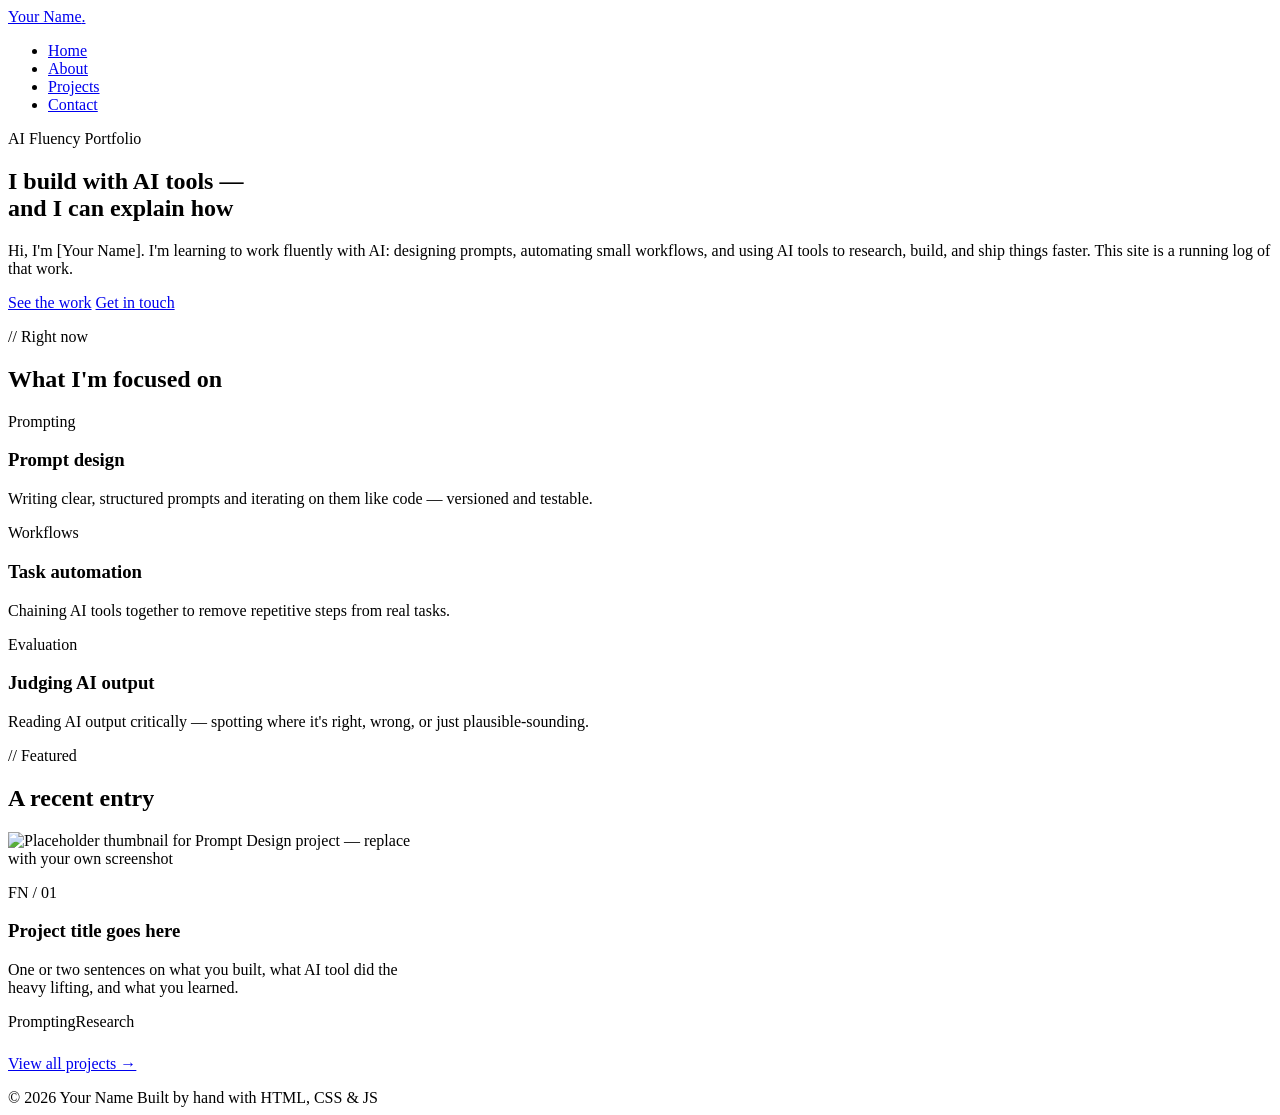
==== index.html @ 9c4d51bd "Add files via upload" ====
<!DOCTYPE html>
<html lang="en">
<head>
  <meta charset="UTF-8">
  <meta name="viewport" content="width=device-width, initial-scale=1.0">
  <title>Your Name — AI Fluency Portfolio</title>
  <meta name="description" content="Portfolio of AI fluency work: prompt design, workflow automation, and applied AI projects.">
  <link rel="preconnect" href="https://fonts.googleapis.com">
  <link href="https://fonts.googleapis.com/css2?family=Fraunces:wght@500;600&family=Inter:wght@400;500;600&family=IBM+Plex+Mono:wght@400;500&display=swap" rel="stylesheet">
  <link rel="stylesheet" href="css/style.css">
</head>
<body>

  <header class="site-header">
    <nav class="site-nav">
      <a class="site-nav__brand" href="index.html">Your Name<span>.</span></a>
      <ul class="site-nav__links">
        <li><a href="index.html" aria-current="page">Home</a></li>
        <li><a href="about.html">About</a></li>
        <li><a href="projects.html">Projects</a></li>
        <li><a href="contact.html">Contact</a></li>
      </ul>
    </nav>
  </header>

  <main>
    <section class="hero wrap">
      <p class="hero__eyebrow">AI Fluency Portfolio</p>
      <h1>I build with AI tools —<br>and I can explain how<span class="cursor">&nbsp;</span></h1>
      <p class="hero__lede">
        Hi, I'm [Your Name]. I'm learning to work fluently with AI: designing prompts,
        automating small workflows, and using AI tools to research, build, and ship things faster.
        This site is a running log of that work.
      </p>
      <div class="hero__actions">
        <a class="btn btn--primary" href="projects.html">See the work</a>
        <a class="btn btn--ghost" href="contact.html">Get in touch</a>
      </div>
    </section>

    <section class="section section--bordered wrap">
      <p class="section__label">// Right now</p>
      <h2>What I'm focused on</h2>
      <div class="skills-grid">
        <div class="skill-card">
          <p class="skill-card__label">Prompting</p>
          <h3>Prompt design</h3>
          <p>Writing clear, structured prompts and iterating on them like code — versioned and testable.</p>
        </div>
        <div class="skill-card">
          <p class="skill-card__label">Workflows</p>
          <h3>Task automation</h3>
          <p>Chaining AI tools together to remove repetitive steps from real tasks.</p>
        </div>
        <div class="skill-card">
          <p class="skill-card__label">Evaluation</p>
          <h3>Judging AI output</h3>
          <p>Reading AI output critically — spotting where it's right, wrong, or just plausible-sounding.</p>
        </div>
      </div>
    </section>

    <section class="section wrap">
      <p class="section__label">// Featured</p>
      <h2>A recent entry</h2>
      <div class="entry" style="max-width:420px;">
        <div class="entry__thumb">
          <img src="images/project1.svg" alt="Placeholder thumbnail for Prompt Design project — replace with your own screenshot">
        </div>
        <div class="entry__body">
          <p class="entry__index">FN / 01</p>
          <h3>Project title goes here</h3>
          <p>One or two sentences on what you built, what AI tool did the heavy lifting, and what you learned.</p>
          <div class="entry__tags"><span class="tag">Prompting</span><span class="tag">Research</span></div>
        </div>
      </div>
      <p style="margin-top:24px;"><a href="projects.html">View all projects →</a></p>
    </section>
  </main>

  <footer class="site-footer">
    <div class="wrap">
      <span>© 2026 Your Name</span>
      <span>Built by hand with HTML, CSS &amp; JS</span>
    </div>
  </footer>

</body>
</html>
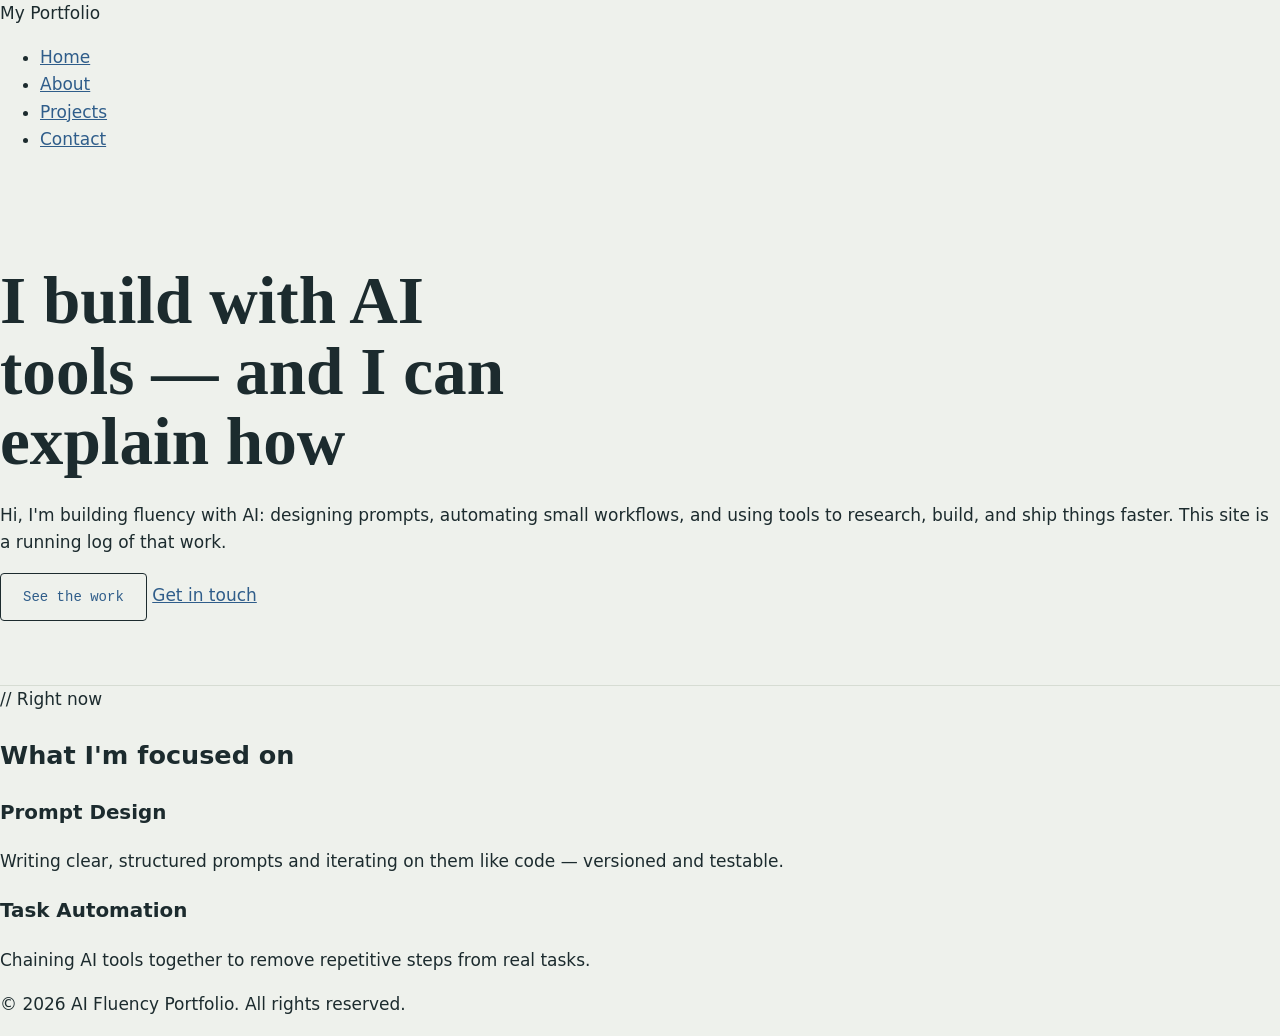
==== commit da64ffa1: "Refactor index.html structure and content" ====
--- a/index.html
+++ b/index.html
@@ -1,89 +1,53 @@
 <!DOCTYPE html>
 <html lang="en">
 <head>
-  <meta charset="UTF-8">
-  <meta name="viewport" content="width=device-width, initial-scale=1.0">
-  <title>Your Name — AI Fluency Portfolio</title>
-  <meta name="description" content="Portfolio of AI fluency work: prompt design, workflow automation, and applied AI projects.">
-  <link rel="preconnect" href="https://fonts.googleapis.com">
-  <link href="https://fonts.googleapis.com/css2?family=Fraunces:wght@500;600&family=Inter:wght@400;500;600&family=IBM+Plex+Mono:wght@400;500&display=swap" rel="stylesheet">
-  <link rel="stylesheet" href="css/style.css">
+    <meta charset="UTF-8">
+    <meta name="viewport" content="width=device-width, initial-scale=1.0">
+    <title>AI Fluency Portfolio</title>
+    <link rel="stylesheet" href="css/style.css">
 </head>
 <body>
+    <header>
+        <nav class="navbar">
+            <div class="logo">My Portfolio</div>
+            <ul class="nav-links">
+                <li><a href="index.html" class="active">Home</a></li>
+                <li><a href="about.html">About</a></li>
+                <li><a href="projects.html">Projects</a></li>
+                <li><a href="contact.html">Contact</a></li>
+            </ul>
+        </nav>
+    </header>
 
-  <header class="site-header">
-    <nav class="site-nav">
-      <a class="site-nav__brand" href="index.html">Your Name<span>.</span></a>
-      <ul class="site-nav__links">
-        <li><a href="index.html" aria-current="page">Home</a></li>
-        <li><a href="about.html">About</a></li>
-        <li><a href="projects.html">Projects</a></li>
-        <li><a href="contact.html">Contact</a></li>
-      </ul>
-    </nav>
-  </header>
+    <main class="container">
+        <section class="hero">
+            <h1>I build with AI tools — and I can explain how</h1>
+            <p class="hero-text">Hi, I'm building fluency with AI: designing prompts, automating small workflows, and using tools to research, build, and ship things faster. This site is a running log of that work.</p>
+            <div class="hero-links">
+                <a href="projects.html" class="btn">See the work</a>
+                <a href="contact.html" class="btn-secondary">Get in touch</a>
+            </div>
+        </section>
 
-  <main>
-    <section class="hero wrap">
-      <p class="hero__eyebrow">AI Fluency Portfolio</p>
-      <h1>I build with AI tools —<br>and I can explain how<span class="cursor">&nbsp;</span></h1>
-      <p class="hero__lede">
-        Hi, I'm [Your Name]. I'm learning to work fluently with AI: designing prompts,
-        automating small workflows, and using AI tools to research, build, and ship things faster.
-        This site is a running log of that work.
-      </p>
-      <div class="hero__actions">
-        <a class="btn btn--primary" href="projects.html">See the work</a>
-        <a class="btn btn--ghost" href="contact.html">Get in touch</a>
-      </div>
-    </section>
+        <section class="content-section">
+            <span class="sub-heading">// Right now</span>
+            <h2>What I'm focused on</h2>
+            
+            <div class="focus-grid">
+                <div class="focus-card">
+                    <h3>Prompt Design</h3>
+                    <p>Writing clear, structured prompts and iterating on them like code — versioned and testable.</p>
+                </div>
+                <div class="focus-card">
+                    <h3>Task Automation</h3>
+                    <p>Chaining AI tools together to remove repetitive steps from real tasks.</p>
+                </div>
+            </div>
+        </section>
+    </main>
 
-    <section class="section section--bordered wrap">
-      <p class="section__label">// Right now</p>
-      <h2>What I'm focused on</h2>
-      <div class="skills-grid">
-        <div class="skill-card">
-          <p class="skill-card__label">Prompting</p>
-          <h3>Prompt design</h3>
-          <p>Writing clear, structured prompts and iterating on them like code — versioned and testable.</p>
-        </div>
-        <div class="skill-card">
-          <p class="skill-card__label">Workflows</p>
-          <h3>Task automation</h3>
-          <p>Chaining AI tools together to remove repetitive steps from real tasks.</p>
-        </div>
-        <div class="skill-card">
-          <p class="skill-card__label">Evaluation</p>
-          <h3>Judging AI output</h3>
-          <p>Reading AI output critically — spotting where it's right, wrong, or just plausible-sounding.</p>
-        </div>
-      </div>
-    </section>
-
-    <section class="section wrap">
-      <p class="section__label">// Featured</p>
-      <h2>A recent entry</h2>
-      <div class="entry" style="max-width:420px;">
-        <div class="entry__thumb">
-          <img src="images/project1.svg" alt="Placeholder thumbnail for Prompt Design project — replace with your own screenshot">
-        </div>
-        <div class="entry__body">
-          <p class="entry__index">FN / 01</p>
-          <h3>Project title goes here</h3>
-          <p>One or two sentences on what you built, what AI tool did the heavy lifting, and what you learned.</p>
-          <div class="entry__tags"><span class="tag">Prompting</span><span class="tag">Research</span></div>
-        </div>
-      </div>
-      <p style="margin-top:24px;"><a href="projects.html">View all projects →</a></p>
-    </section>
-  </main>
-
-  <footer class="site-footer">
-    <div class="wrap">
-      <span>© 2026 Your Name</span>
-      <span>Built by hand with HTML, CSS &amp; JS</span>
-    </div>
-  </footer>
-
+    <footer>
+        <p>&copy; 2026 AI Fluency Portfolio. All rights reserved.</p>
+    </footer>
 </body>
 </html>
--- a/css/style.css
+++ b/css/style.css
@@ -0,0 +1,551 @@
+/* =========================================================
+   DESIGN TOKENS
+   Change these values and the whole site updates.
+   This is the only place colors/fonts are defined.
+   ========================================================= */
+:root {
+  /* Colors */
+  --bg: #eef1ec;          /* page background: pale sage-white */
+  --surface: #ffffff;     /* cards, panels */
+  --ink: #1c2b2e;         /* main text, near-black teal */
+  --muted: #5b6660;       /* secondary text */
+  --accent: #2f5d8a;      /* steel blue: links, primary actions */
+  --accent-warm: #c98a2c; /* amber: highlights, tags, hover */
+  --border: #d6dcd3;      /* hairlines, dividers */
+
+  /* Type */
+  --font-display: "Fraunces", Georgia, serif;
+  --font-body: "Inter", system-ui, sans-serif;
+  --font-mono: "IBM Plex Mono", "Courier New", monospace;
+
+  /* Layout */
+  --max-width: 1080px;
+  --radius: 4px;
+}
+
+/* =========================================================
+   RESET & BASE
+   ========================================================= */
+* {
+  box-sizing: border-box;
+}
+
+html {
+  scroll-behavior: smooth;
+}
+
+body {
+  margin: 0;
+  background: var(--bg);
+  color: var(--ink);
+  font-family: var(--font-body);
+  line-height: 1.6;
+  font-size: 17px;
+}
+
+img {
+  max-width: 100%;
+  display: block;
+}
+
+a {
+  color: var(--accent);
+}
+
+.wrap {
+  max-width: var(--max-width);
+  margin: 0 auto;
+  padding: 0 24px;
+}
+
+/* =========================================================
+   NAVIGATION
+   The "FN / 01" style label is the site's signature motif:
+   each page is treated like a numbered entry in a field log.
+   ========================================================= */
+.site-header {
+  border-bottom: 1px solid var(--border);
+  background: var(--surface);
+}
+
+.site-nav {
+  display: flex;
+  align-items: center;
+  justify-content: space-between;
+  padding: 20px 24px;
+  max-width: var(--max-width);
+  margin: 0 auto;
+}
+
+.site-nav__brand {
+  font-family: var(--font-mono);
+  font-size: 14px;
+  letter-spacing: 0.05em;
+  text-decoration: none;
+  color: var(--ink);
+  text-transform: uppercase;
+}
+
+.site-nav__brand span {
+  color: var(--accent-warm);
+}
+
+.site-nav__links {
+  display: flex;
+  gap: 28px;
+  list-style: none;
+  margin: 0;
+  padding: 0;
+  font-family: var(--font-mono);
+  font-size: 14px;
+}
+
+.site-nav__links a {
+  text-decoration: none;
+  color: var(--muted);
+  padding-bottom: 4px;
+  border-bottom: 2px solid transparent;
+}
+
+.site-nav__links a:hover,
+.site-nav__links a[aria-current="page"] {
+  color: var(--ink);
+  border-bottom-color: var(--accent-warm);
+}
+
+/* Mobile nav toggle (kept simple: no JS menu, just wraps) */
+@media (max-width: 640px) {
+  .site-nav {
+    flex-direction: column;
+    align-items: flex-start;
+    gap: 12px;
+  }
+  .site-nav__links {
+    gap: 18px;
+    flex-wrap: wrap;
+  }
+}
+
+/* =========================================================
+   HERO (Home page)
+   ========================================================= */
+.hero {
+  padding: 96px 0 64px;
+  border-bottom: 1px solid var(--border);
+}
+
+.hero__eyebrow {
+  font-family: var(--font-mono);
+  font-size: 13px;
+  color: var(--accent-warm);
+  text-transform: uppercase;
+  letter-spacing: 0.08em;
+  margin-bottom: 16px;
+}
+
+.hero__eyebrow::before {
+  content: "// ";
+  color: var(--muted);
+}
+
+.hero h1 {
+  font-family: var(--font-display);
+  font-size: clamp(2.4rem, 6vw, 4.2rem);
+  font-weight: 600;
+  line-height: 1.05;
+  margin: 0 0 24px;
+  max-width: 16ch;
+}
+
+.hero__lede {
+  font-size: 1.15rem;
+  color: var(--muted);
+  max-width: 56ch;
+  margin: 0 0 32px;
+}
+
+.hero__actions {
+  display: flex;
+  gap: 16px;
+  flex-wrap: wrap;
+}
+
+/* Blinking cursor after the hero heading — a quiet nod to the
+   subject (prompting/typing) without leaning on chatbot cliches */
+.cursor {
+  display: inline-block;
+  width: 0.5ch;
+  background: var(--accent-warm);
+  animation: blink 1.1s steps(1) infinite;
+}
+
+@keyframes blink {
+  50% { opacity: 0; }
+}
+
+@media (prefers-reduced-motion: reduce) {
+  .cursor { animation: none; }
+  html { scroll-behavior: auto; }
+}
+
+/* =========================================================
+   BUTTONS
+   ========================================================= */
+.btn {
+  display: inline-block;
+  font-family: var(--font-mono);
+  font-size: 14px;
+  text-decoration: none;
+  padding: 12px 22px;
+  border-radius: var(--radius);
+  border: 1px solid var(--ink);
+  transition: transform 0.12s ease, background 0.12s ease;
+}
+
+.btn--primary {
+  background: var(--ink);
+  color: var(--surface);
+}
+
+.btn--primary:hover {
+  background: var(--accent);
+  border-color: var(--accent);
+  transform: translateY(-1px);
+}
+
+.btn--ghost {
+  background: transparent;
+  color: var(--ink);
+}
+
+.btn--ghost:hover {
+  border-color: var(--accent-warm);
+  color: var(--accent-warm);
+  transform: translateY(-1px);
+}
+
+/* =========================================================
+   SECTIONS (generic content blocks used across pages)
+   ========================================================= */
+.section {
+  padding: 64px 0;
+}
+
+.section--bordered {
+  border-bottom: 1px solid var(--border);
+}
+
+.section__label {
+  font-family: var(--font-mono);
+  font-size: 13px;
+  color: var(--accent-warm);
+  text-transform: uppercase;
+  letter-spacing: 0.08em;
+  margin-bottom: 12px;
+}
+
+.section h2 {
+  font-family: var(--font-display);
+  font-size: 2rem;
+  margin: 0 0 24px;
+}
+
+/* =========================================================
+   SKILLS LIST (About page)
+   ========================================================= */
+.skills-grid {
+  display: grid;
+  grid-template-columns: repeat(auto-fit, minmax(200px, 1fr));
+  gap: 20px;
+  margin-top: 24px;
+}
+
+.skill-card {
+  background: var(--surface);
+  border: 1px solid var(--border);
+  border-radius: var(--radius);
+  padding: 20px;
+}
+
+.skill-card__label {
+  font-family: var(--font-mono);
+  font-size: 12px;
+  color: var(--muted);
+  text-transform: uppercase;
+  margin-bottom: 8px;
+}
+
+.skill-card h3 {
+  margin: 0 0 8px;
+  font-family: var(--font-display);
+  font-size: 1.2rem;
+}
+
+.skill-card p {
+  margin: 0;
+  color: var(--muted);
+  font-size: 0.95rem;
+}
+
+/* Timeline (About page) */
+.timeline {
+  list-style: none;
+  margin: 32px 0 0;
+  padding: 0;
+  border-left: 2px solid var(--border);
+}
+
+.timeline li {
+  position: relative;
+  padding: 0 0 32px 28px;
+}
+
+.timeline li::before {
+  content: "";
+  position: absolute;
+  left: -7px;
+  top: 4px;
+  width: 12px;
+  height: 12px;
+  border-radius: 50%;
+  background: var(--accent-warm);
+  border: 2px solid var(--bg);
+}
+
+.timeline__date {
+  font-family: var(--font-mono);
+  font-size: 12px;
+  color: var(--muted);
+  display: block;
+  margin-bottom: 4px;
+}
+
+.timeline h3 {
+  margin: 0 0 6px;
+  font-family: var(--font-display);
+  font-size: 1.1rem;
+}
+
+.timeline p {
+  margin: 0;
+  color: var(--muted);
+}
+
+/* =========================================================
+   PROJECT GALLERY (Projects page)
+   ========================================================= */
+.gallery {
+  display: grid;
+  grid-template-columns: repeat(auto-fit, minmax(280px, 1fr));
+  gap: 28px;
+  margin-top: 32px;
+}
+
+.entry {
+  background: var(--surface);
+  border: 1px solid var(--border);
+  border-radius: var(--radius);
+  overflow: hidden;
+  display: flex;
+  flex-direction: column;
+}
+
+.entry__thumb {
+  aspect-ratio: 4 / 3;
+  width: 100%;
+  overflow: hidden;
+  cursor: pointer;
+  background: var(--bg);
+  border-bottom: 1px solid var(--border);
+}
+
+.entry__thumb img {
+  width: 100%;
+  height: 100%;
+  object-fit: cover;
+  transition: transform 0.25s ease;
+}
+
+.entry__thumb:hover img {
+  transform: scale(1.04);
+}
+
+.entry__body {
+  padding: 20px;
+}
+
+.entry__index {
+  font-family: var(--font-mono);
+  font-size: 12px;
+  color: var(--accent-warm);
+  margin-bottom: 8px;
+}
+
+.entry h3 {
+  font-family: var(--font-display);
+  margin: 0 0 8px;
+  font-size: 1.25rem;
+}
+
+.entry p {
+  margin: 0 0 12px;
+  color: var(--muted);
+  font-size: 0.95rem;
+}
+
+.entry__tags {
+  display: flex;
+  gap: 8px;
+  flex-wrap: wrap;
+}
+
+.tag {
+  font-family: var(--font-mono);
+  font-size: 11px;
+  color: var(--muted);
+  border: 1px solid var(--border);
+  border-radius: 999px;
+  padding: 3px 10px;
+  text-transform: uppercase;
+}
+
+/* =========================================================
+   LIGHTBOX (used by js/gallery.js)
+   ========================================================= */
+.lightbox {
+  position: fixed;
+  inset: 0;
+  background: rgba(28, 43, 46, 0.92);
+  display: none;
+  align-items: center;
+  justify-content: center;
+  padding: 40px;
+  z-index: 100;
+}
+
+.lightbox.is-open {
+  display: flex;
+}
+
+.lightbox img {
+  max-width: 100%;
+  max-height: 80vh;
+  border-radius: var(--radius);
+}
+
+.lightbox__caption {
+  position: absolute;
+  bottom: 32px;
+  left: 0;
+  right: 0;
+  text-align: center;
+  color: var(--surface);
+  font-family: var(--font-mono);
+  font-size: 13px;
+}
+
+.lightbox__close {
+  position: absolute;
+  top: 24px;
+  right: 32px;
+  background: none;
+  border: none;
+  color: var(--surface);
+  font-size: 28px;
+  cursor: pointer;
+  line-height: 1;
+}
+
+.lightbox__close:focus-visible,
+a:focus-visible,
+button:focus-visible {
+  outline: 3px solid var(--accent-warm);
+  outline-offset: 2px;
+}
+
+/* =========================================================
+   CONTACT FORM
+   ========================================================= */
+.contact-form {
+  max-width: 560px;
+  margin-top: 24px;
+  display: flex;
+  flex-direction: column;
+  gap: 20px;
+}
+
+.field {
+  display: flex;
+  flex-direction: column;
+  gap: 6px;
+}
+
+.field label {
+  font-family: var(--font-mono);
+  font-size: 13px;
+  color: var(--muted);
+  text-transform: uppercase;
+  letter-spacing: 0.04em;
+}
+
+.field input,
+.field textarea {
+  font-family: var(--font-body);
+  font-size: 16px;
+  padding: 12px 14px;
+  border: 1px solid var(--border);
+  border-radius: var(--radius);
+  background: var(--surface);
+  color: var(--ink);
+}
+
+.field input:focus,
+.field textarea:focus {
+  outline: none;
+  border-color: var(--accent);
+}
+
+.contact-form__note {
+  font-size: 0.85rem;
+  color: var(--muted);
+}
+
+.form-status {
+  font-family: var(--font-mono);
+  font-size: 14px;
+  padding: 12px 14px;
+  border-radius: var(--radius);
+  display: none;
+}
+
+.form-status.is-visible {
+  display: block;
+}
+
+.form-status--success {
+  background: #e5efe4;
+  color: #2f5a2c;
+}
+
+.form-status--error {
+  background: #f4e3df;
+  color: #8a3a26;
+}
+
+/* =========================================================
+   FOOTER
+   ========================================================= */
+.site-footer {
+  border-top: 1px solid var(--border);
+  padding: 32px 0;
+  font-family: var(--font-mono);
+  font-size: 13px;
+  color: var(--muted);
+}
+
+.site-footer .wrap {
+  display: flex;
+  justify-content: space-between;
+  flex-wrap: wrap;
+  gap: 12px;
+}
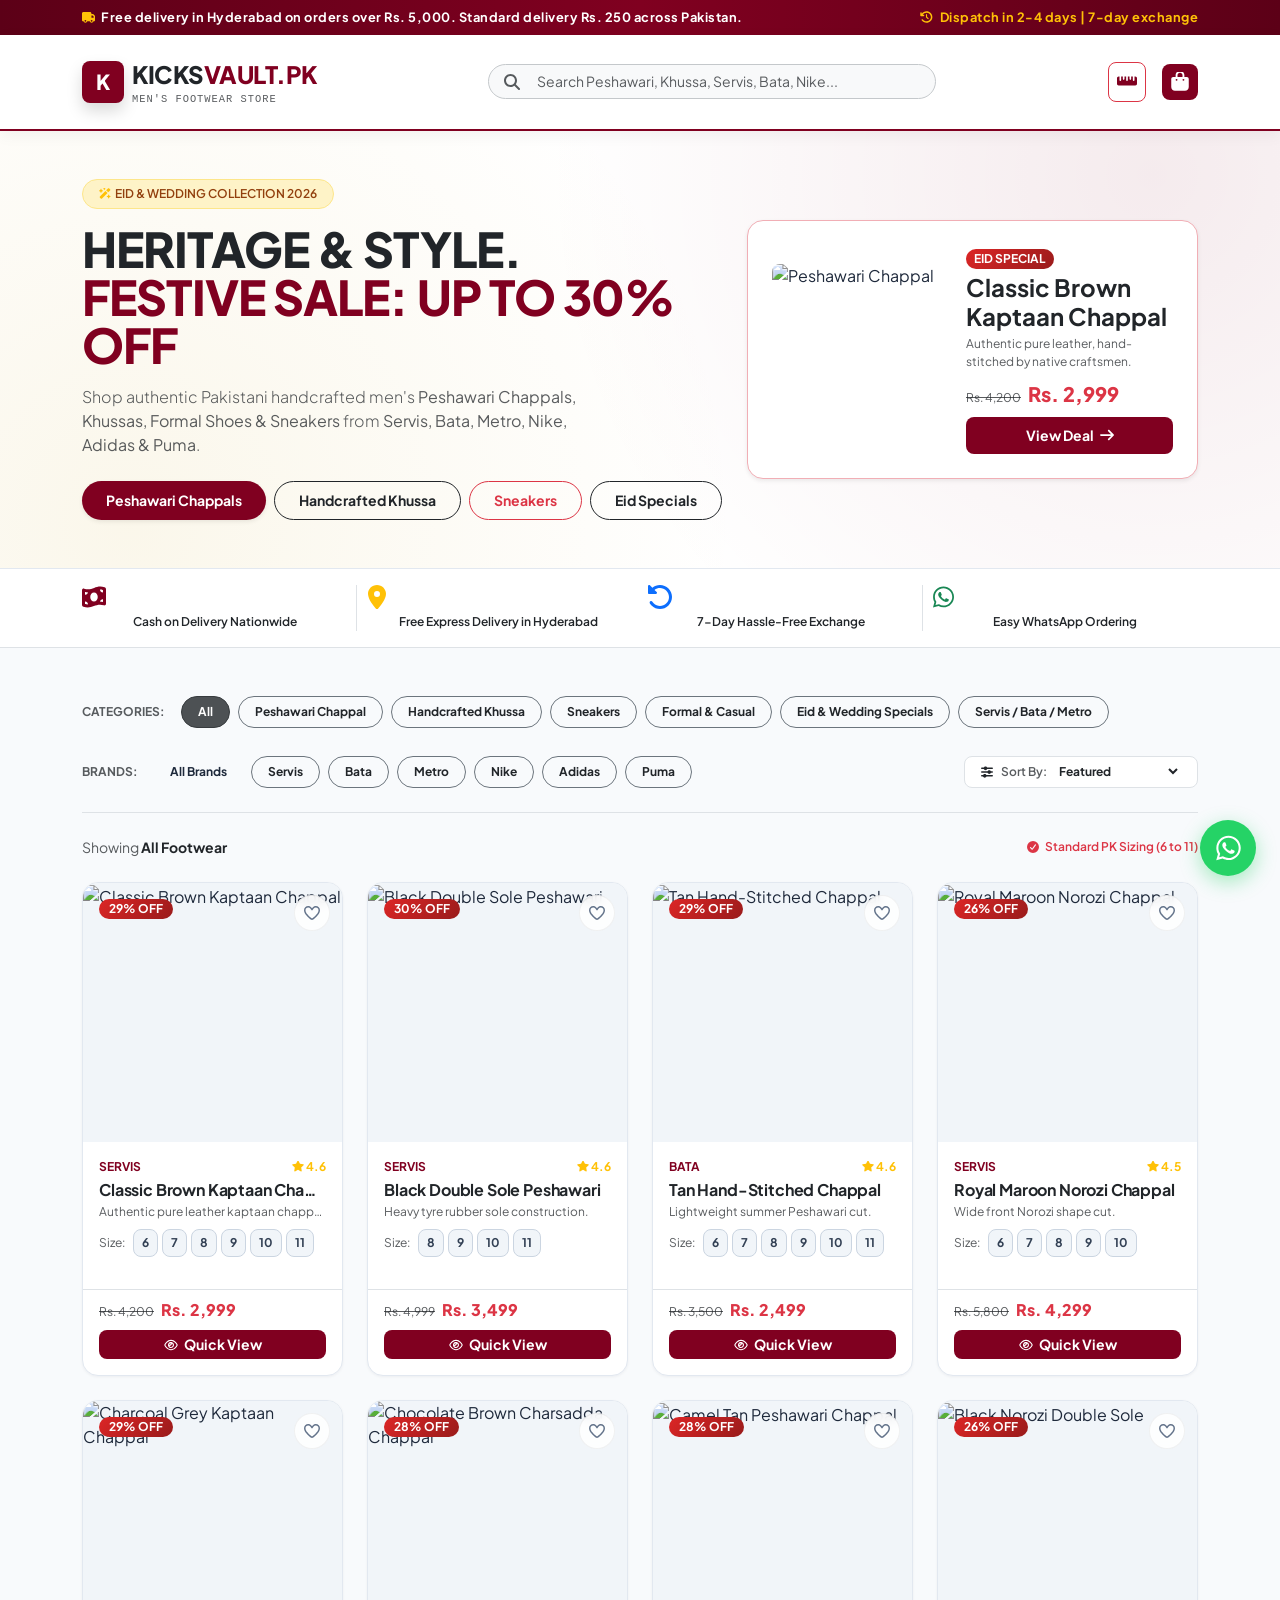
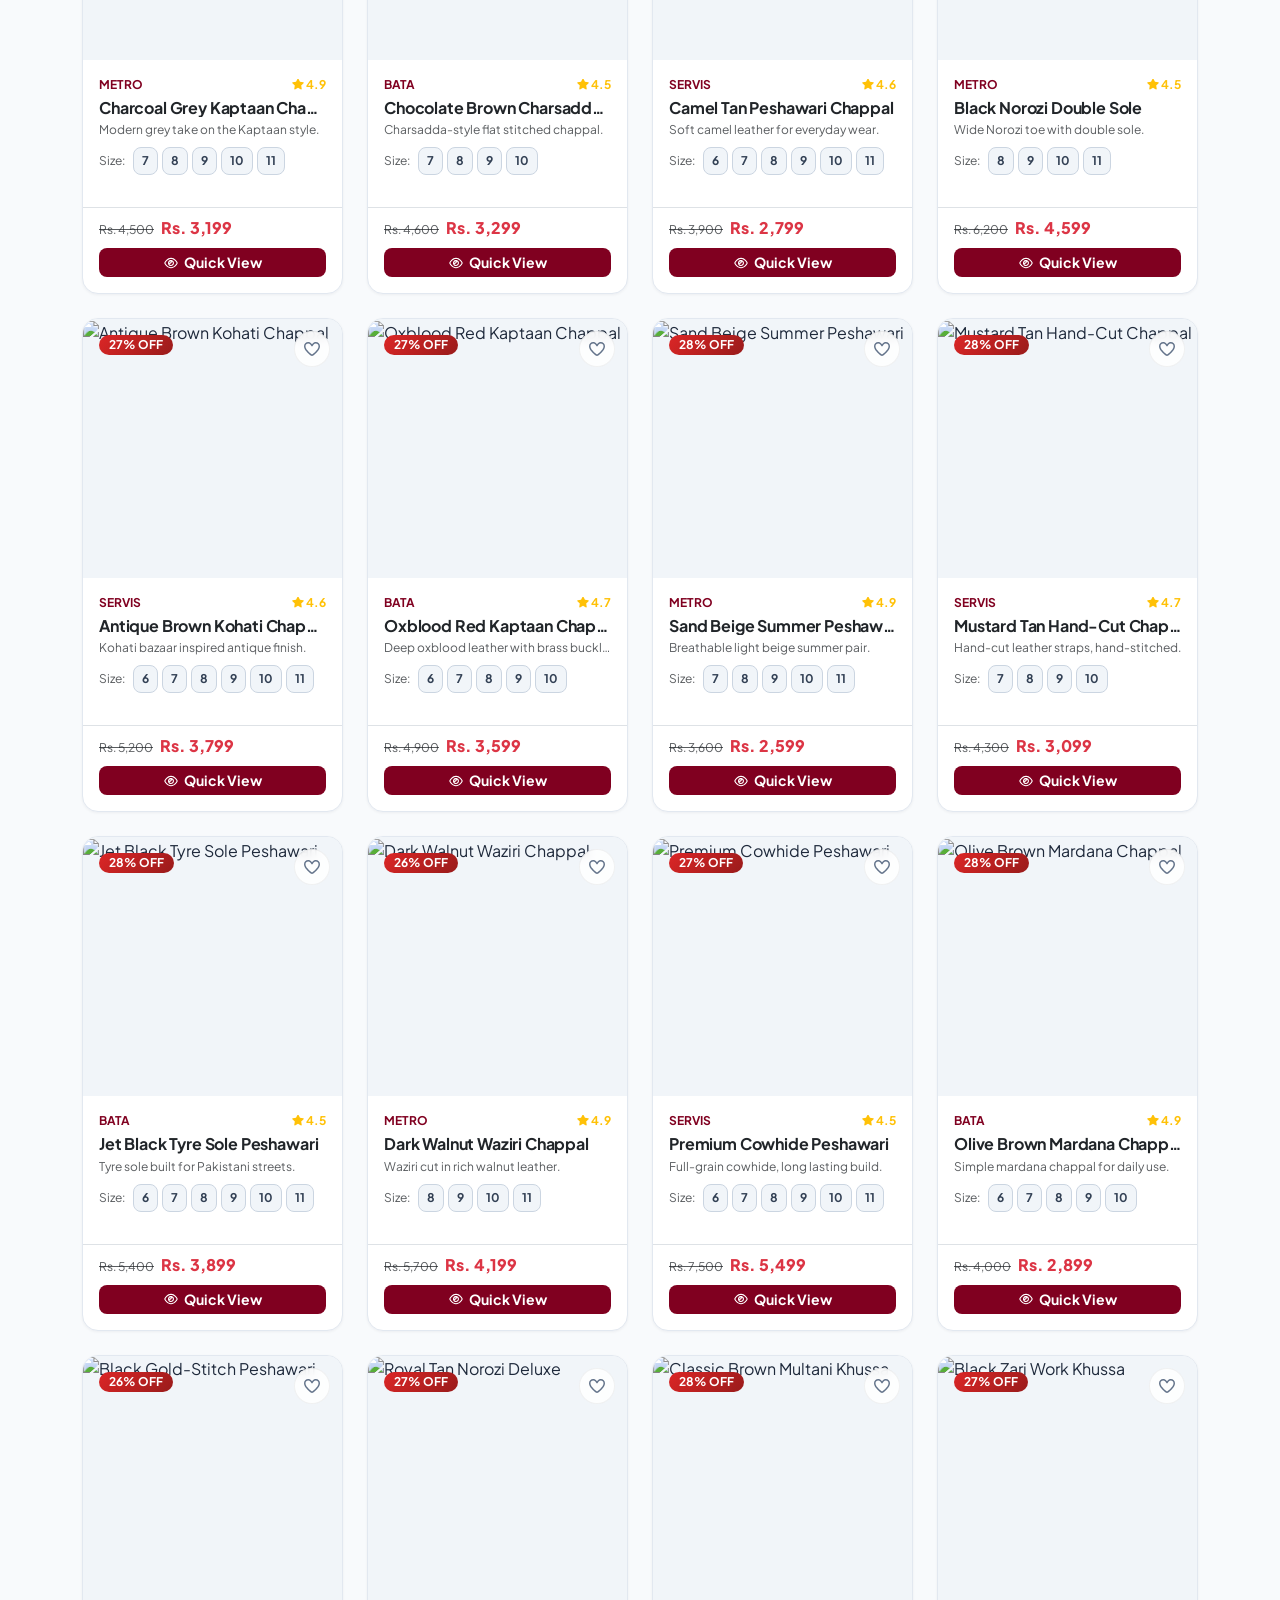
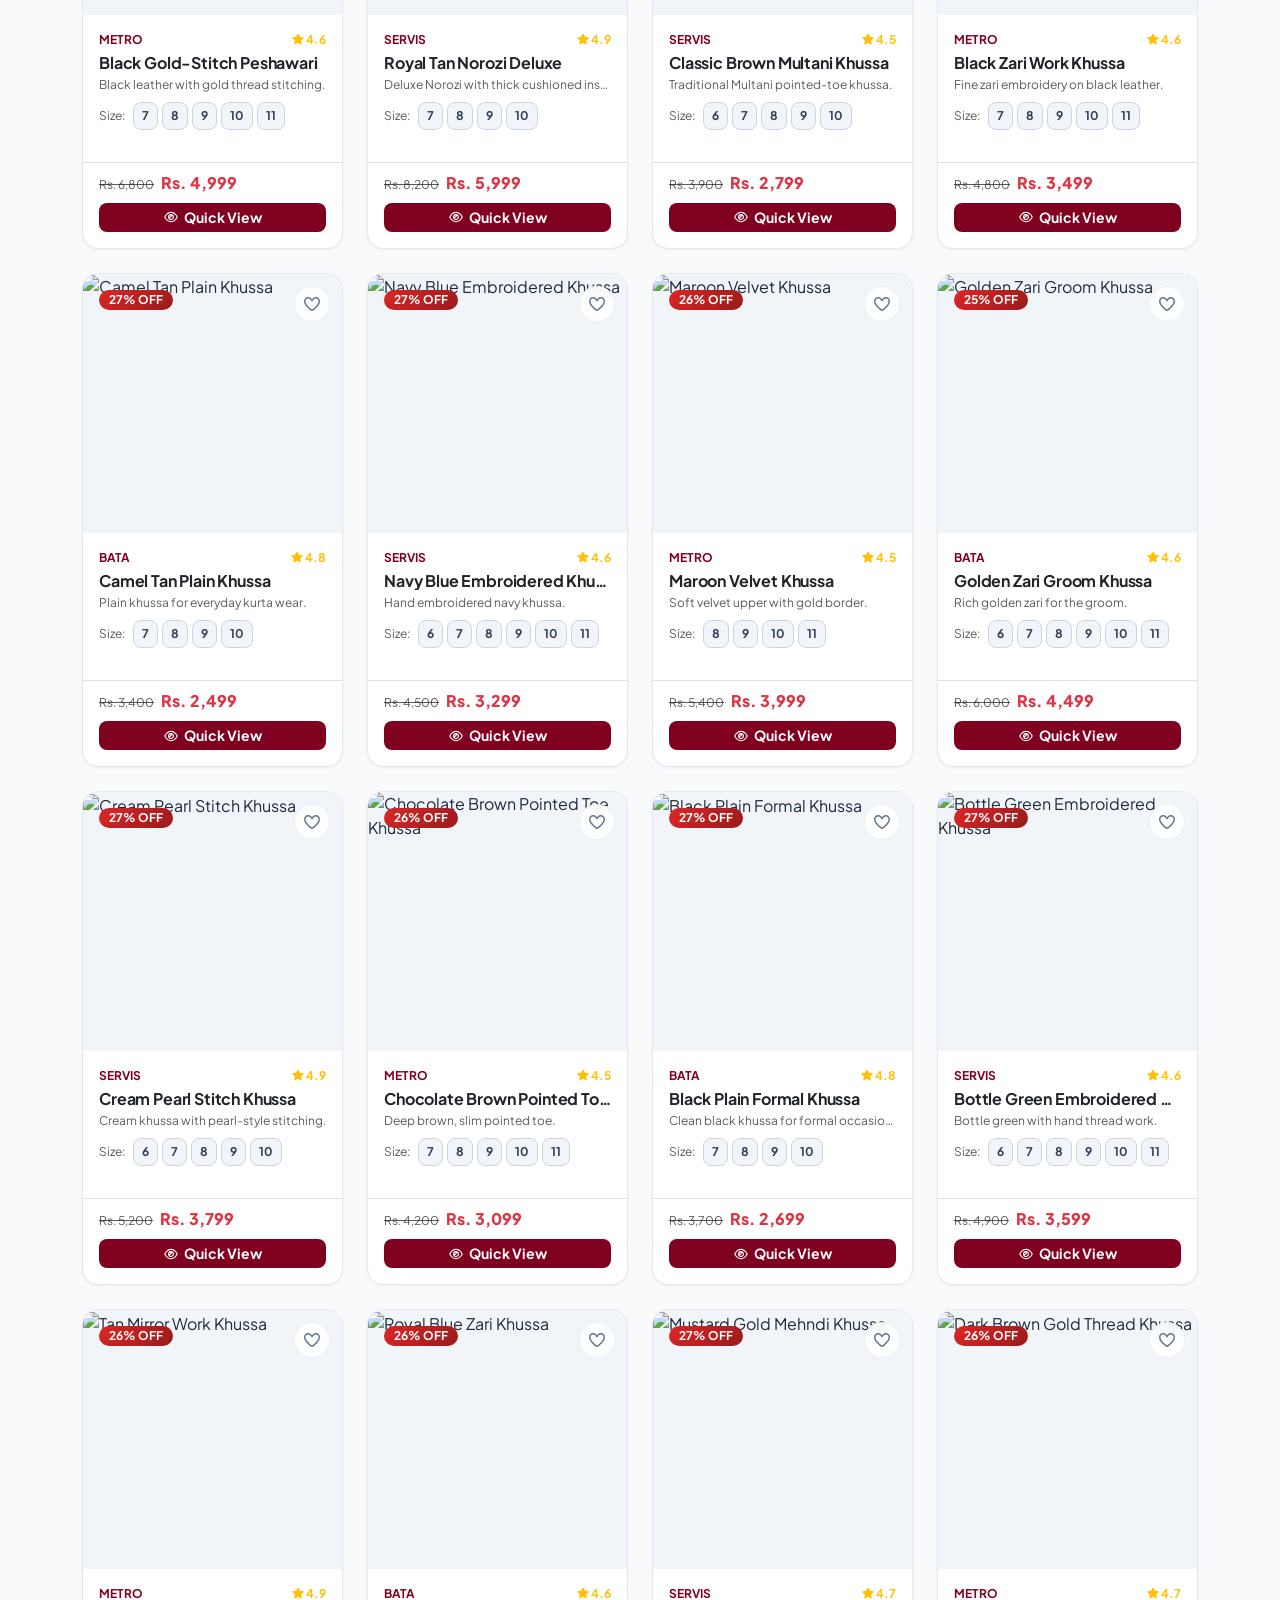
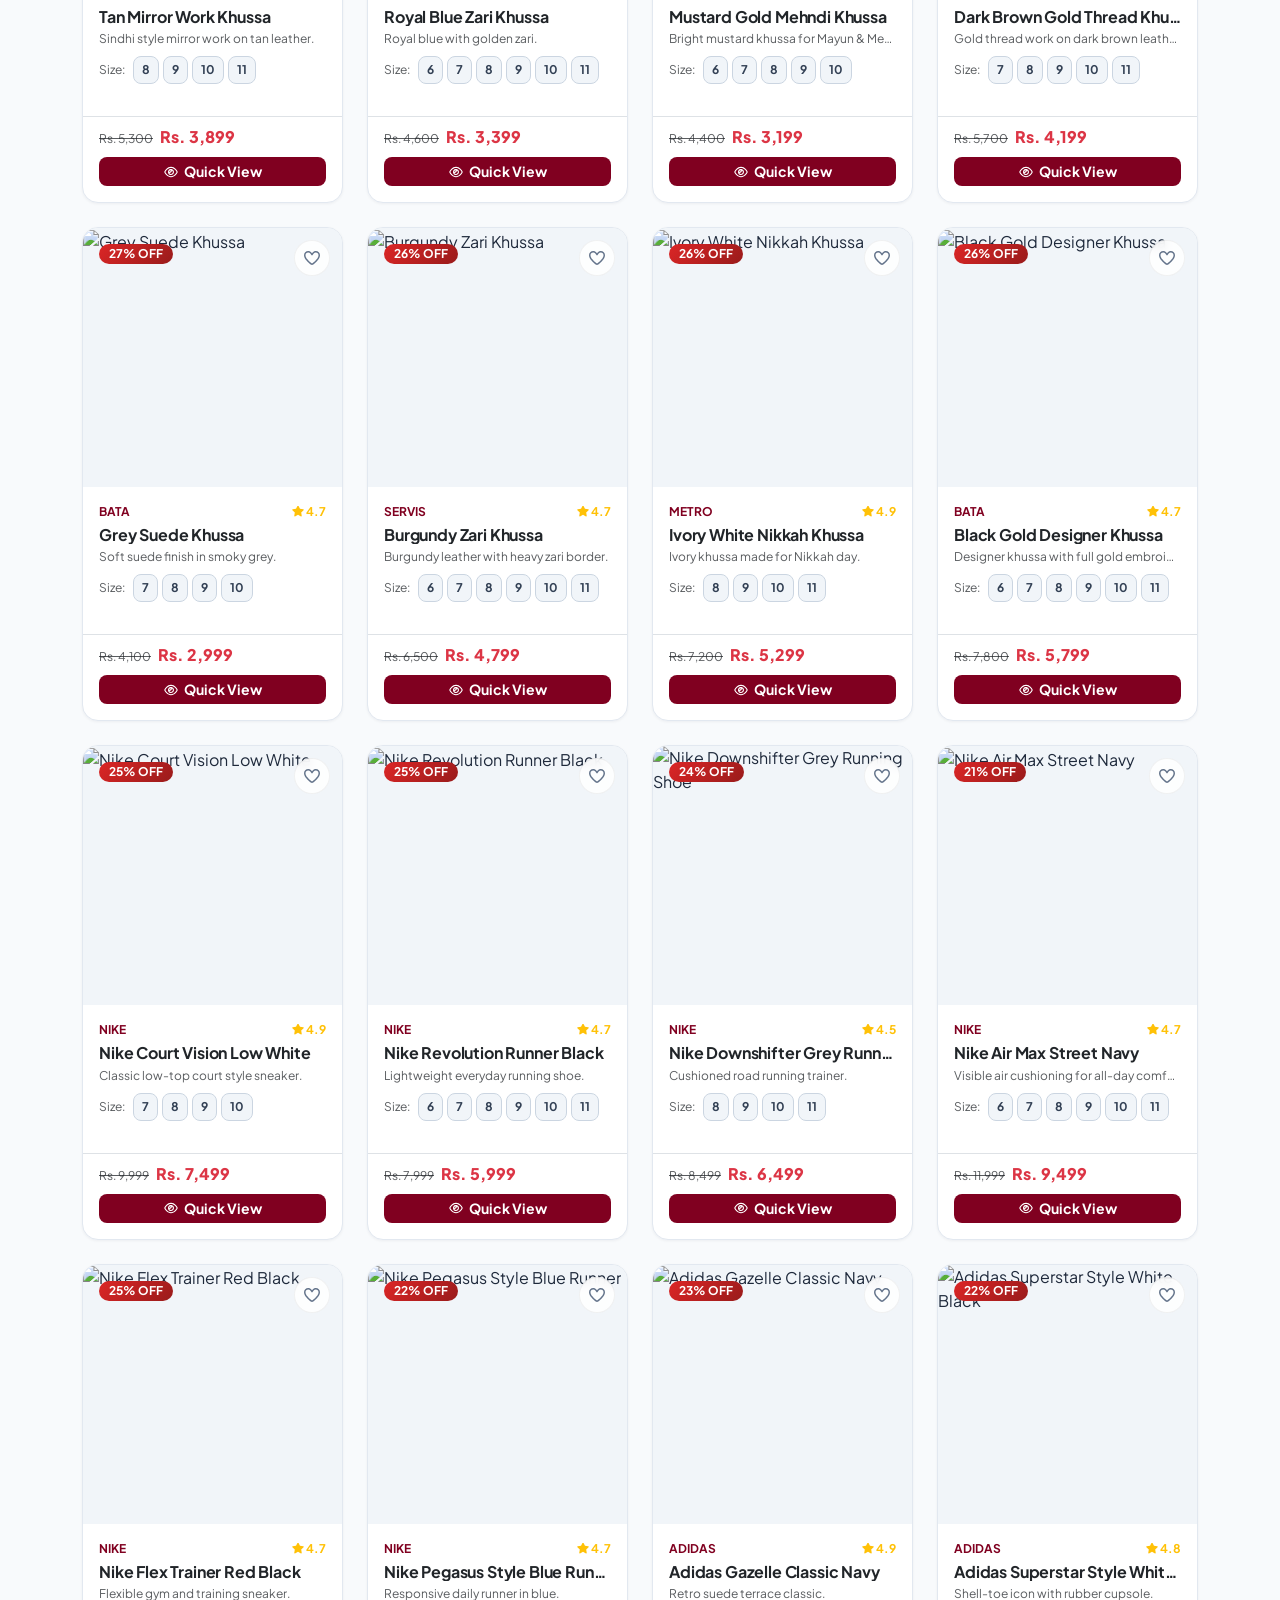
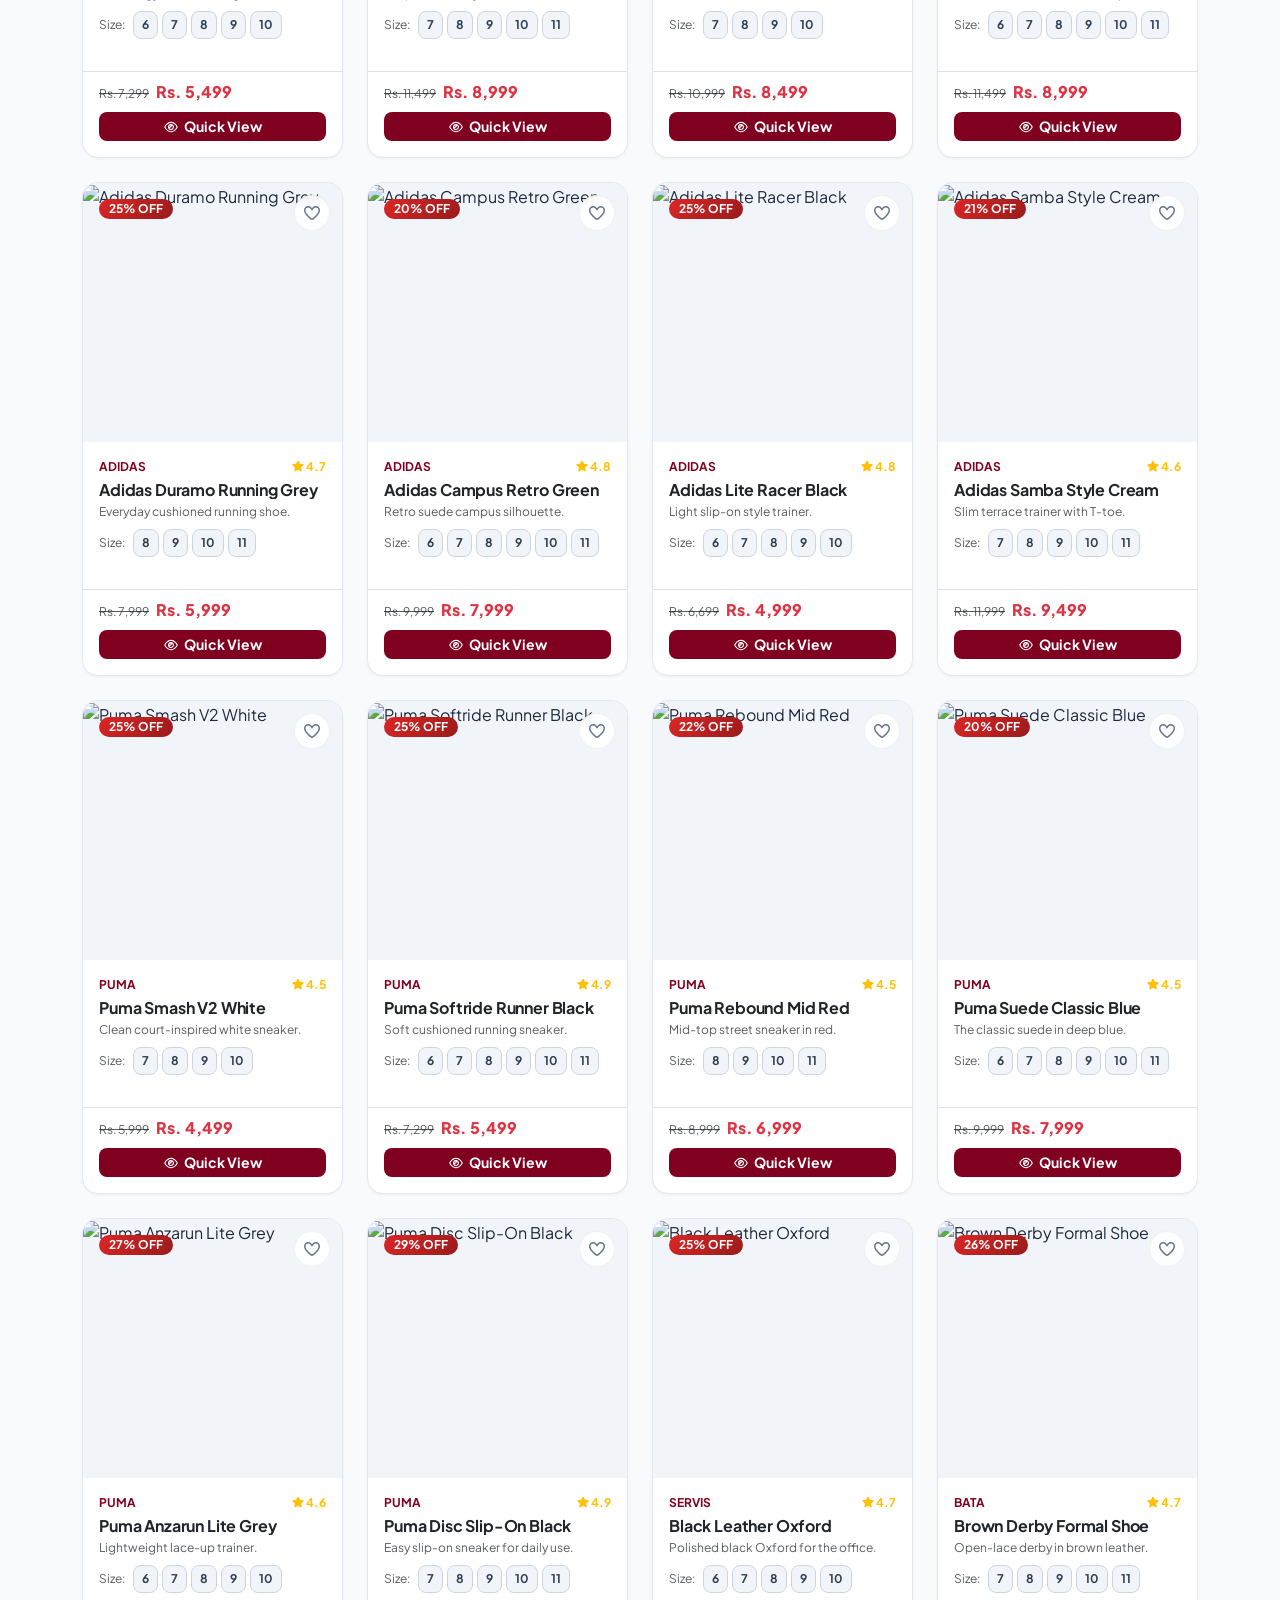
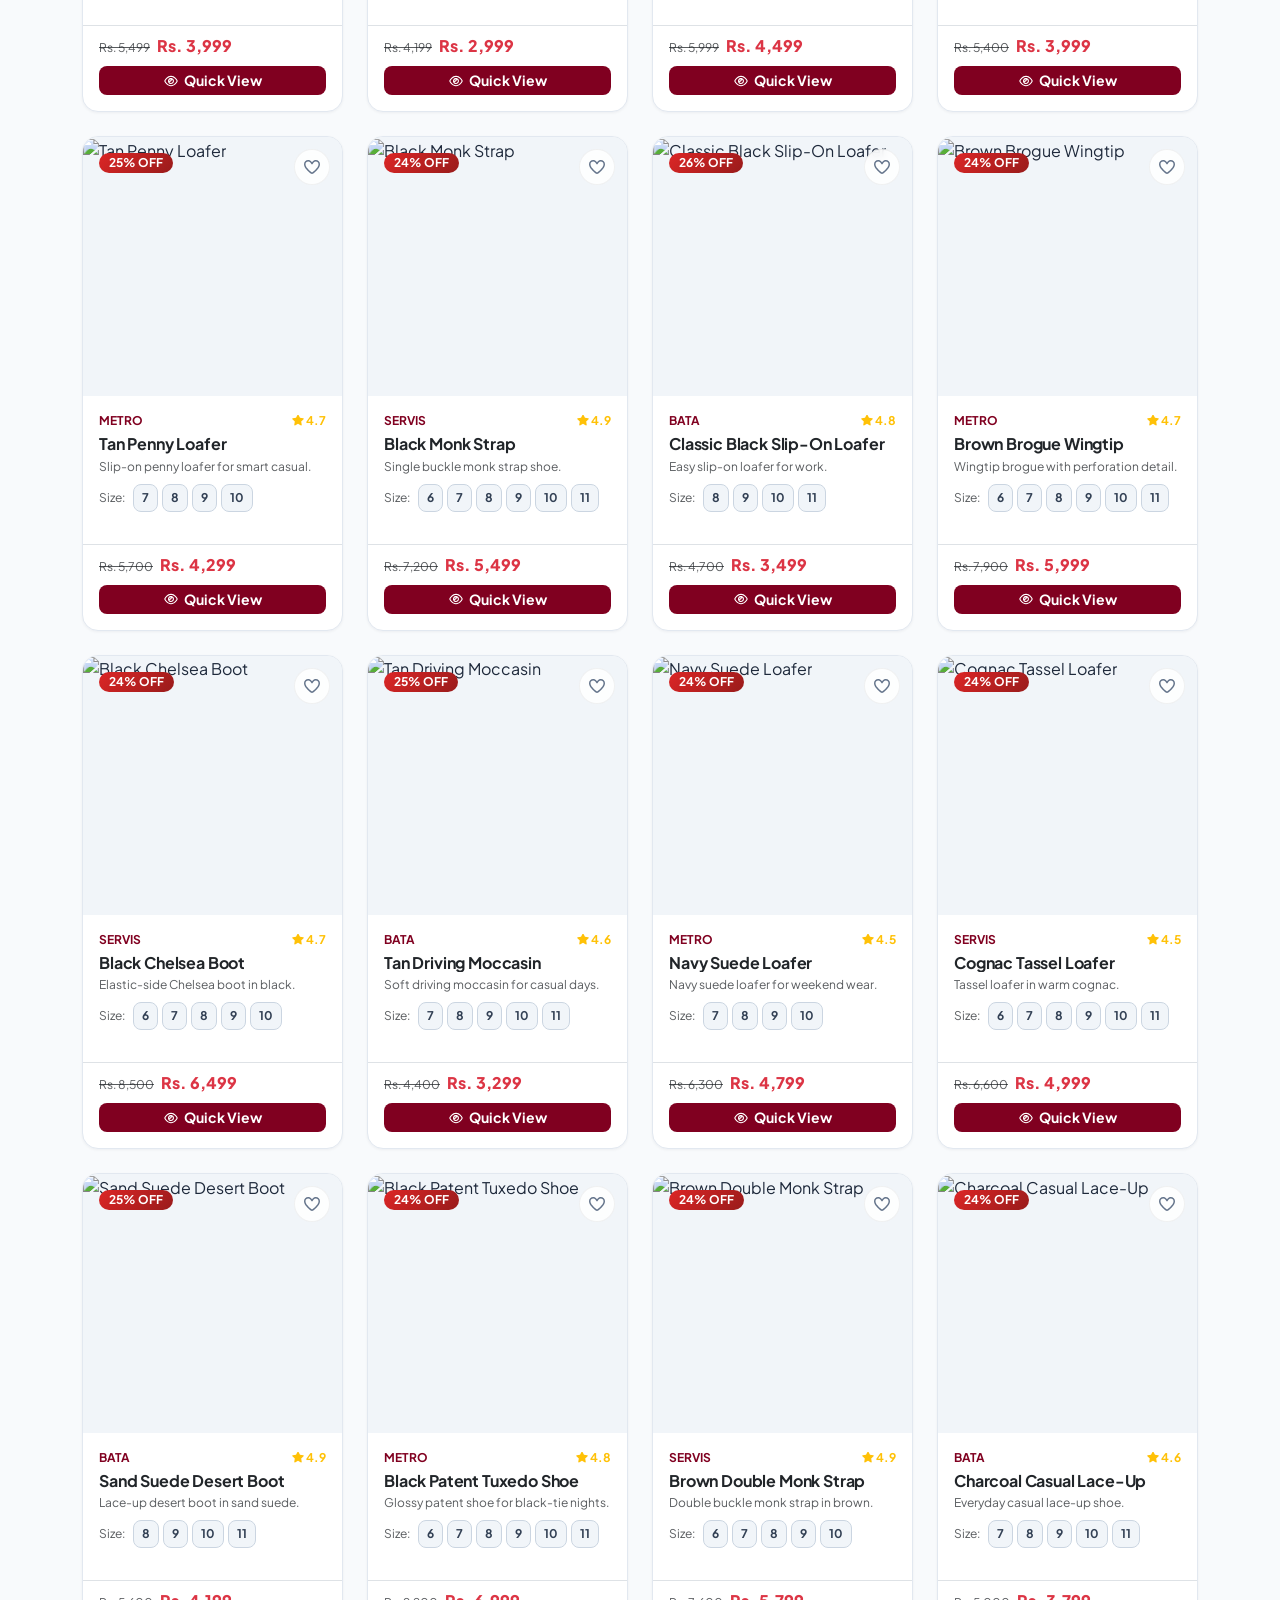
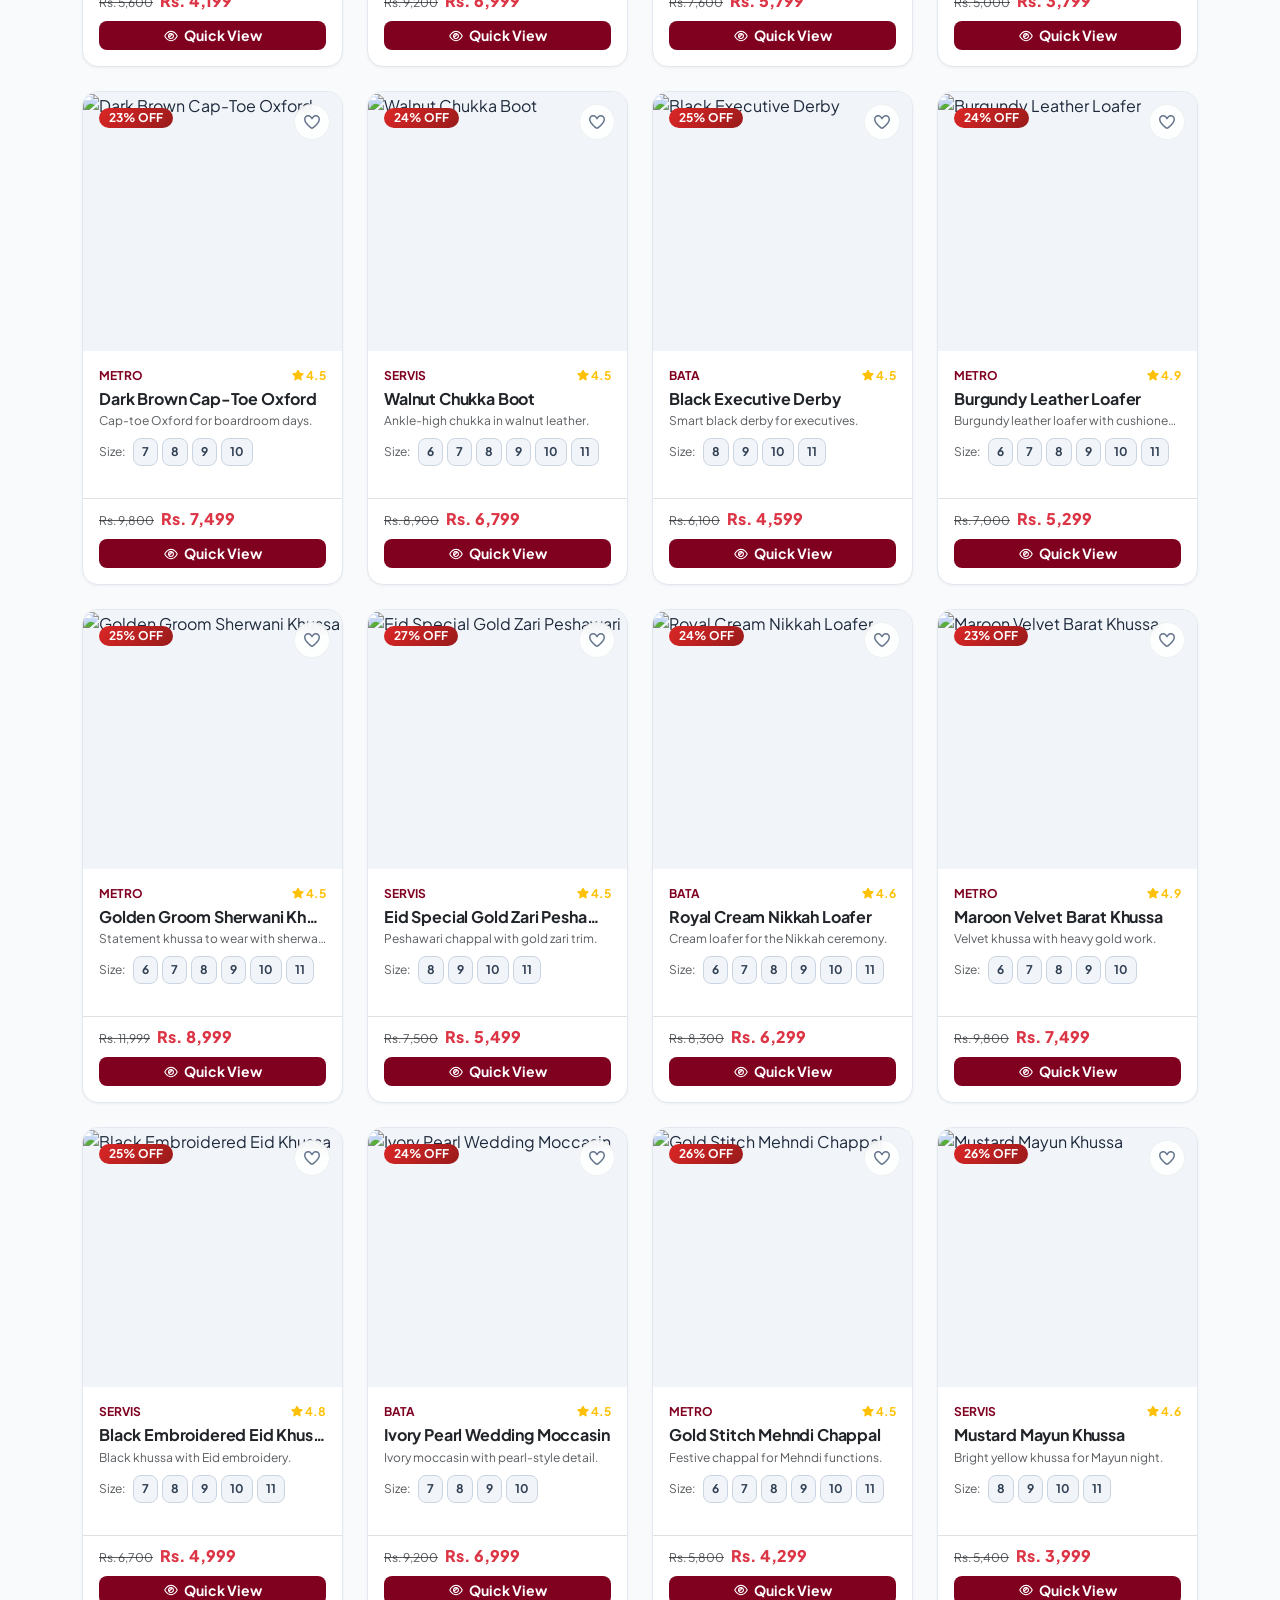
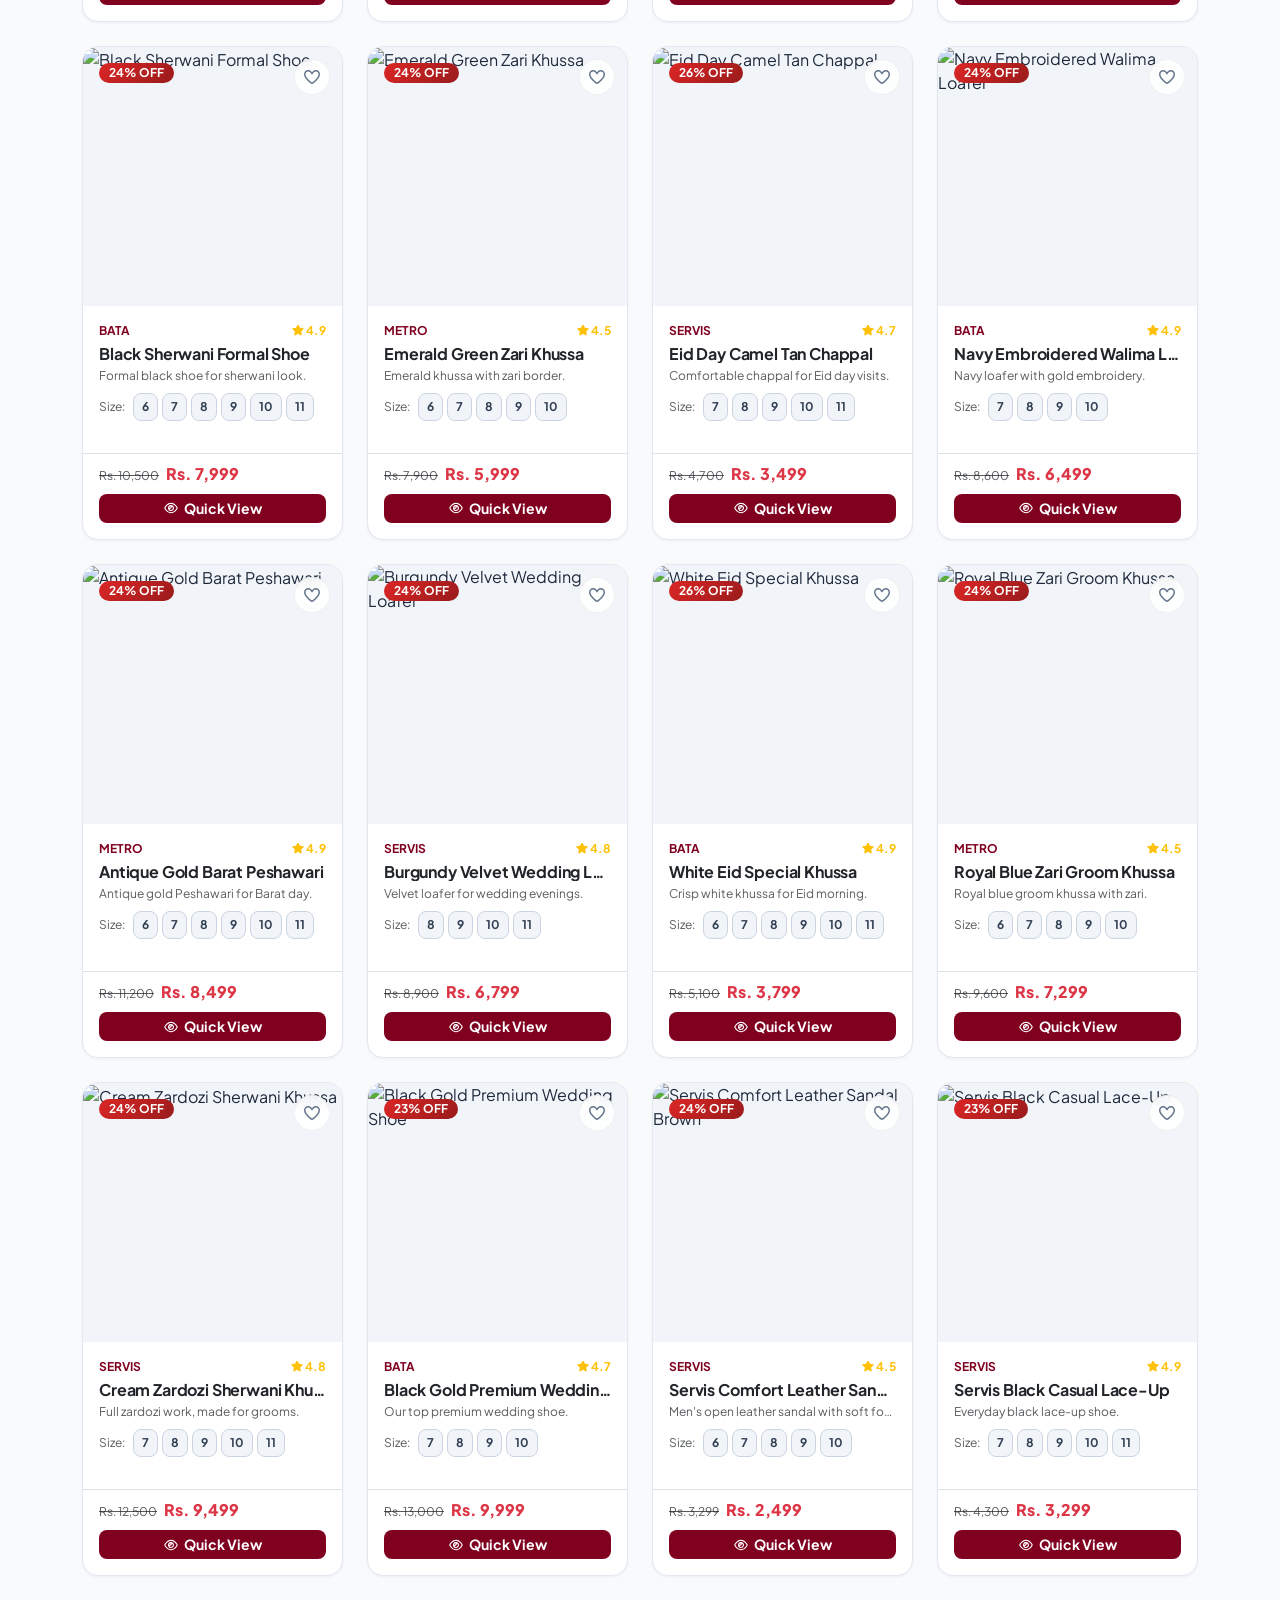
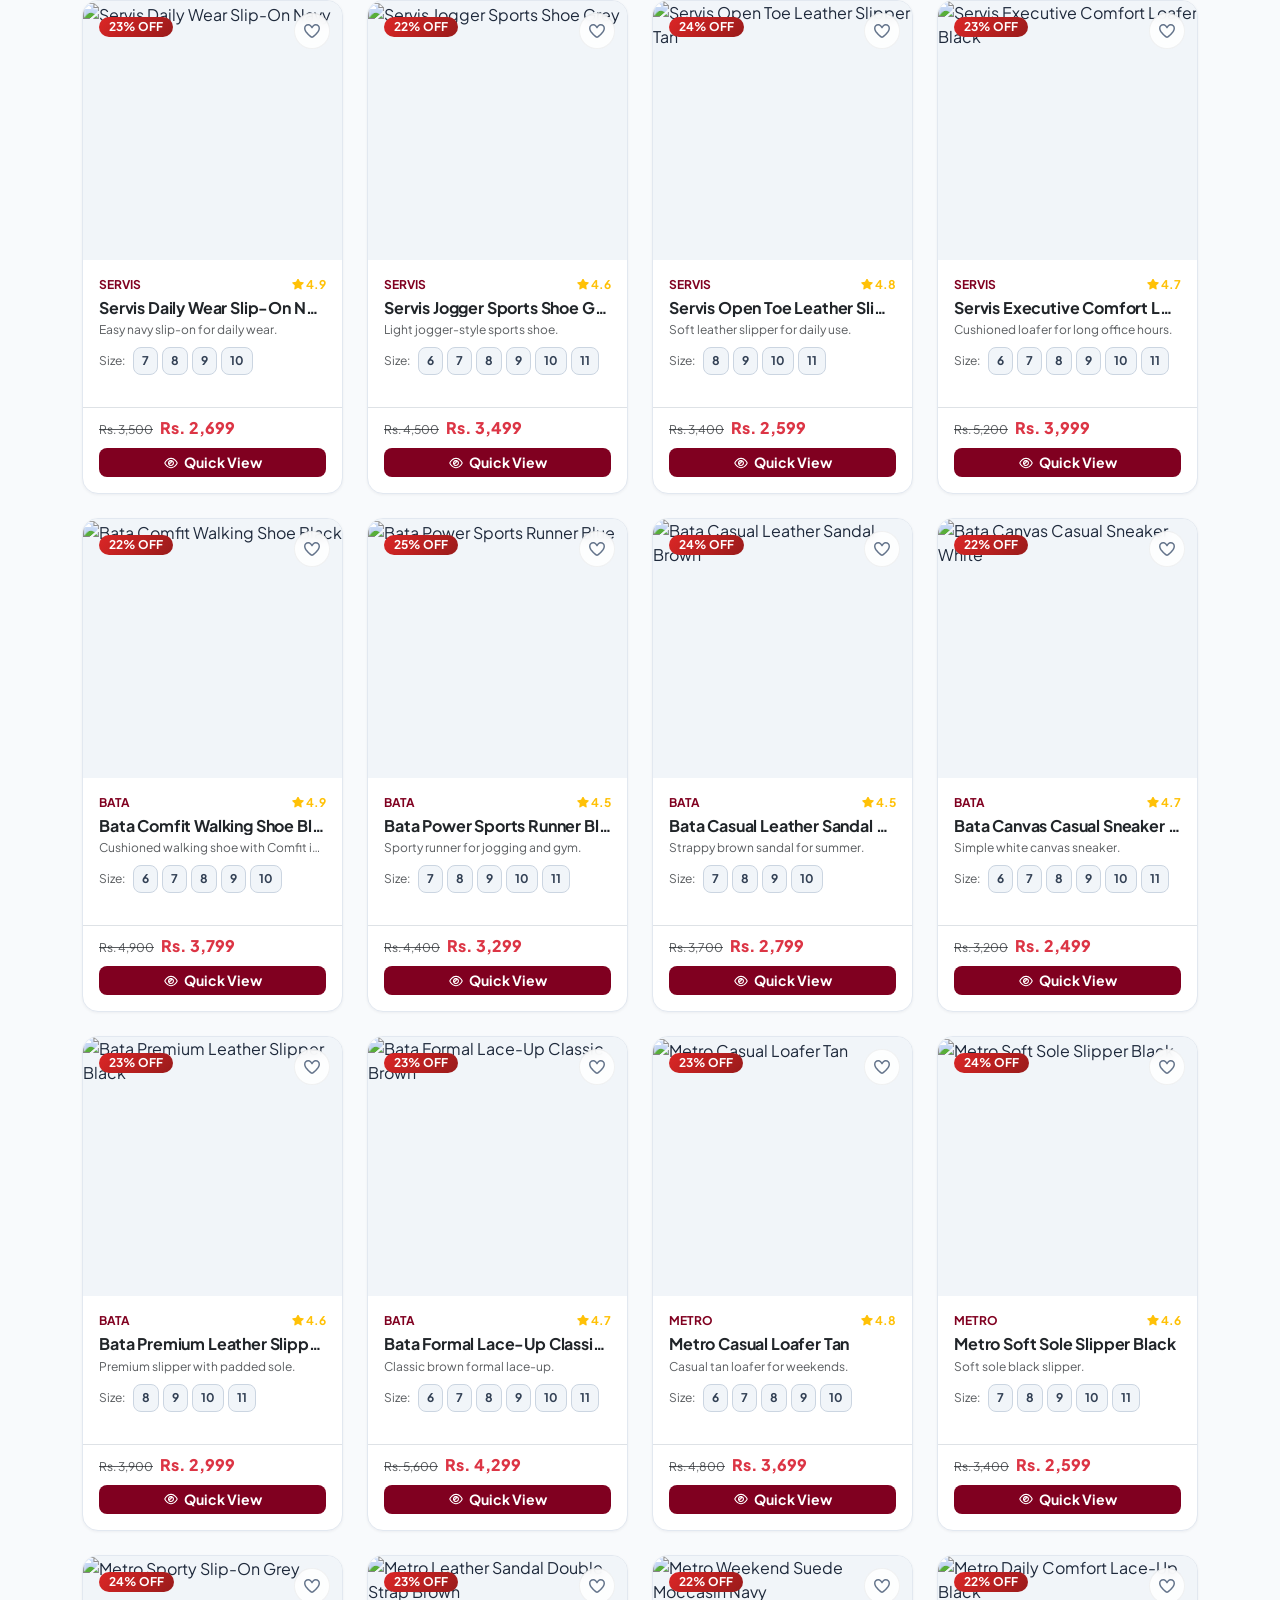
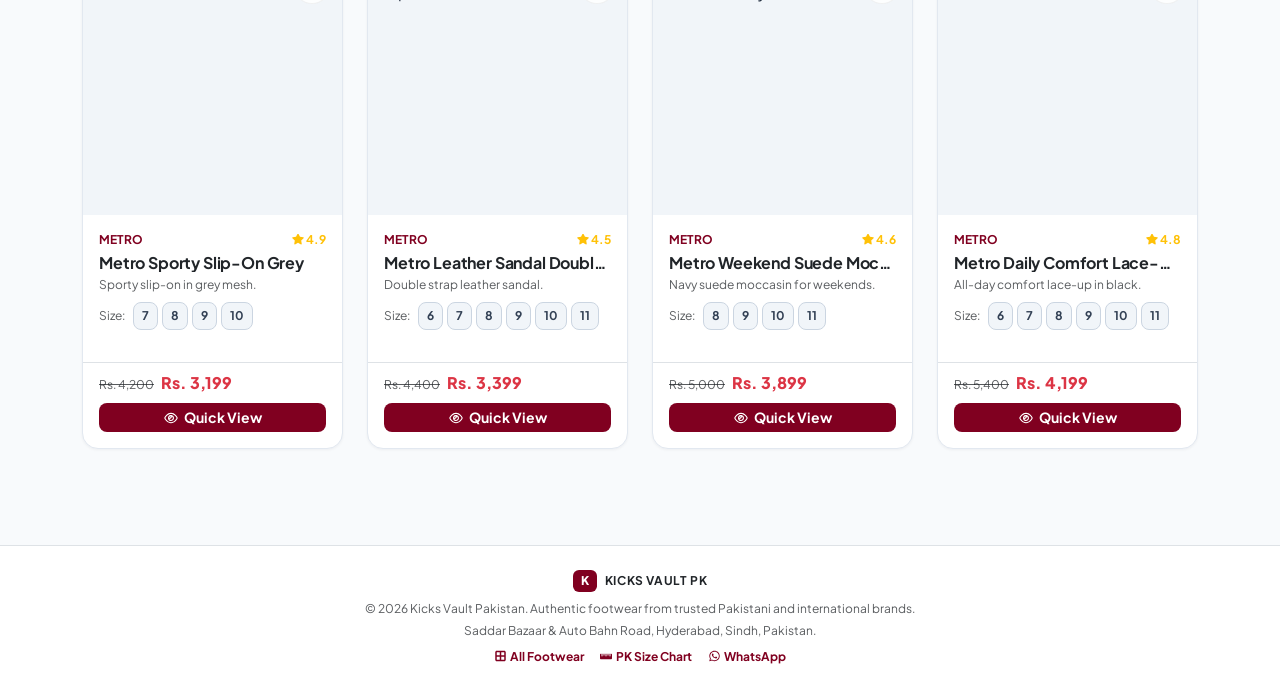
==== commit 28e36c6d: "Add files via upload" ====
--- a/index.html
+++ b/index.html
@@ -1,53 +1,1391 @@
 <!DOCTYPE html>
 <html lang="en">
 <head>
-    <meta charset="UTF-8">
-    <meta name="viewport" content="width=device-width, initial-scale=1.0">
-    <title>AI Fluency Portfolio</title>
-    <link rel="stylesheet" href="css/style.css">
+  <meta charset="UTF-8">
+  <meta name="viewport" content="width=device-width, initial-scale=1.0">
+  <title>KicksVault.PK - Pakistan's Premier Men's Footwear Store</title>
+
+  <!-- Bootstrap 5 CSS -->
+  <link href="https://cdn.jsdelivr.net/npm/bootstrap@5.3.2/dist/css/bootstrap.min.css" rel="stylesheet">
+  <!-- Bootstrap Icons -->
+  <!-- Google Fonts -->
+  <link href="https://fonts.googleapis.com/css2?family=Plus+Jakarta+Sans:wght@400;500;600;700;800;900&display=swap" rel="stylesheet">
+
+  <style>
+    :root {
+      --bs-body-font-family: 'Plus Jakarta Sans', sans-serif;
+      --pk-maroon: #800020;
+      --pk-maroon-hover: #5c0017;
+      --pk-gold: #d4af37;
+      --pk-gold-light: #fef08a;
+      --pk-dark: #0f172a;
+      --pk-bg: #f8fafc;
+      --pk-border: #e2e8f0;
+    }
+
+    body {
+      background-color: var(--pk-bg);
+      color: #1e293b;
+      min-height: 100vh;
+    }
+
+    /* Custom Scrollbar */
+    ::-webkit-scrollbar { width: 8px; height: 8px; }
+    ::-webkit-scrollbar-track { background: #f1f5f9; }
+    ::-webkit-scrollbar-thumb { background: var(--pk-maroon); border-radius: 4px; }
+
+    /* Custom Buttons */
+    .btn-maroon {
+      background-color: var(--pk-maroon);
+      color: #ffffff;
+      border: none;
+    }
+    .btn-maroon:hover, .btn-maroon:focus, .btn-maroon:active {
+      background-color: var(--pk-maroon-hover) !important;
+      color: #ffffff !important;
+    }
+
+    .btn-whatsapp {
+      background-color: #25d366;
+      color: #ffffff;
+      border: none;
+    }
+    .btn-whatsapp:hover {
+      background-color: #1da851;
+      color: #ffffff;
+    }
+
+    .badge-sale {
+      background: linear-gradient(135deg, #dc2626, #991b1b);
+      color: #ffffff;
+    }
+
+    .badge-gold {
+      background-color: #fef3c7;
+      color: #92400e;
+      border: 1px solid #fde68a;
+    }
+
+    /* Top Announcement Bar */
+    .top-announcement {
+      background: linear-gradient(90deg, #5c0017 0%, var(--pk-maroon) 50%, #5c0017 100%);
+      color: #ffffff;
+      font-size: 0.8rem;
+      letter-spacing: 0.5px;
+    }
+
+    /* Navbar */
+    .pk-navbar {
+      background-color: #ffffff;
+      border-bottom: 2px solid var(--pk-maroon);
+      box-shadow: 0 4px 15px rgba(0, 0, 0, 0.05);
+    }
+
+    /* Hero Banner */
+    .hero-banner {
+      background: radial-gradient(circle at 90% 10%, rgba(128, 0, 32, 0.08) 0%, transparent 50%),
+                  radial-gradient(circle at 10% 90%, rgba(212, 175, 55, 0.1) 0%, transparent 50%),
+                  #ffffff;
+      border-bottom: 1px solid var(--pk-border);
+    }
+
+    /* Product Cards */
+    .product-card {
+      background-color: #ffffff;
+      border: 1px solid var(--pk-border);
+      border-radius: 1rem;
+      transition: all 0.3s cubic-bezier(0.4, 0, 0.2, 1);
+      overflow: hidden;
+    }
+    .product-card:hover {
+      transform: translateY(-6px);
+      border-color: var(--pk-maroon);
+      box-shadow: 0 15px 35px -10px rgba(128, 0, 32, 0.15);
+    }
+
+    .product-img-wrapper {
+      position: relative;
+      overflow: hidden;
+      aspect-ratio: 1 / 1;
+      background-color: #f1f5f9;
+    }
+    .product-img-wrapper img {
+      width: 100%;
+      height: 100%;
+      object-fit: cover;
+      transition: transform 0.5s ease;
+    }
+    .product-card:hover .product-img-wrapper img {
+      transform: scale(1.08);
+    }
+
+    /* Floating WhatsApp Button */
+    .floating-wa-btn {
+      position: fixed;
+      bottom: 24px;
+      right: 24px;
+      z-index: 1040;
+      width: 56px;
+      height: 56px;
+      border-radius: 50%;
+      background-color: #25d366;
+      color: #ffffff;
+      display: flex;
+      align-items: center;
+      justify-content: center;
+      box-shadow: 0 6px 20px rgba(37, 211, 102, 0.4);
+      transition: transform 0.2s ease;
+    }
+    .floating-wa-btn:hover {
+      transform: scale(1.1);
+      color: #ffffff;
+    }
+
+    /* Wishlist Heart */
+    .btn-wishlist {
+      position: absolute;
+      top: 0.75rem;
+      right: 0.75rem;
+      width: 36px;
+      height: 36px;
+      border-radius: 50%;
+      background: rgba(255, 255, 255, 0.85);
+      backdrop-filter: blur(4px);
+      border: 1px solid rgba(0, 0, 0, 0.05);
+      color: #64748b;
+      display: flex;
+      align-items: center;
+      justify-content: center;
+      transition: all 0.2s ease;
+    }
+    .btn-wishlist:hover, .btn-wishlist.active {
+      color: #dc2626;
+      background: #ffffff;
+    }
+
+    /* Size Pills */
+    .size-btn {
+      padding: 0.25rem 0.5rem;
+      font-size: 0.75rem;
+      font-weight: 700;
+      border-radius: 0.5rem;
+      background-color: #f1f5f9;
+      border: 1px solid #cbd5e1;
+      color: #334155;
+      transition: all 0.2s ease;
+    }
+    .size-btn:hover, .size-btn.active {
+      background-color: var(--pk-maroon);
+      border-color: var(--pk-maroon);
+      color: #ffffff;
+    }
+
+    .no-scrollbar::-webkit-scrollbar { display: none; }
+    .no-scrollbar { -ms-overflow-style: none; scrollbar-width: none; }
+
+    /* Utility classes used in markup (not provided by Bootstrap) */
+    .text-xs { font-size: 0.75rem; }
+    .text-sm { font-size: 0.875rem; }
+    .fw-black { font-weight: 900; }
+    .fw-extrabold { font-weight: 800; }
+    .font-bold { font-weight: 700; }
+    .font-semibold { font-weight: 600; }
+    .font-black { font-weight: 900; }
+    .font-sans { font-family: var(--bs-body-font-family); }
+    .tracking-tight { letter-spacing: -0.02em; }
+    .tracking-wider { letter-spacing: 0.05em; }
+    .uppercase { text-transform: uppercase; }
+    .cursor-pointer { cursor: pointer; }
+    .max-w-md { max-width: 28rem; }
+    .max-w-lg { max-width: 32rem; }
+    .py-0\.5 { padding-top: 0.125rem; padding-bottom: 0.125rem; }
+    .py-1\.5 { padding-top: 0.375rem; padding-bottom: 0.375rem; }
+    .p-2\.5 { padding: 0.625rem; }
+    .py-2\.5 { padding-top: 0.625rem; padding-bottom: 0.625rem; }
+    .px-2\.5 { padding-left: 0.625rem; padding-right: 0.625rem; }
+    .space-y-1 > * + * { margin-top: 0.25rem; }
+    .space-y-2 > * + * { margin-top: 0.5rem; }
+    .space-y-3 > * + * { margin-top: 0.75rem; }
+    .sr-only-heading { position: absolute; width: 1px; height: 1px; overflow: hidden; clip: rect(0,0,0,0); white-space: nowrap; }
+    body { overflow-x: hidden; }
+    img { max-width: 100%; }
+    :focus-visible { outline: 3px solid var(--pk-gold); outline-offset: 2px; }
+
+    /* Premium polish */
+    .pk-navbar { backdrop-filter: blur(8px); }
+    .product-card { box-shadow: 0 1px 3px rgba(15,23,42,0.05); }
+    .product-card h3 { letter-spacing: -0.01em; }
+    .btn { transition: background-color .2s ease, color .2s ease, border-color .2s ease, transform .2s ease; }
+    .btn:active { transform: scale(0.98); }
+    .footer-links a { color: var(--pk-maroon); text-decoration: none; font-weight: 700; }
+    .footer-links a:hover { text-decoration: underline; }
+    @media (max-width: 575.98px) {
+      .hero-banner h1 { font-size: 1.9rem; }
+      .top-announcement { font-size: 0.7rem; }
+      .floating-wa-btn { bottom: 16px; right: 16px; }
+    }
+    @media (prefers-reduced-motion: reduce) { * { transition: none !important; } }
+
+    /* Offline icon set (Font Awesome Free SVGs, CC BY 4.0) mapped onto existing "bi bi-*" class names */
+    .bi { display: inline-block; width: 1em; height: 1em; vertical-align: -0.125em; background-color: currentColor;
+          -webkit-mask: var(--ic) center / contain no-repeat; mask: var(--ic) center / contain no-repeat; flex-shrink: 0; }
+    .bi::before { content: none !important; }
+    .bi-whatsapp { --ic: url("data:image/svg+xml,%3Csvg xmlns=%22http://www.w3.org/2000/svg%22 viewBox=%220 0 448 512%22%3E%3Cpath d=%22M380.9 97.1C339 55.1 283.2 32 223.9 32c-122.4 0-222 99.6-222 222 0 39.1 10.2 77.3 29.6 111L0 480l117.7-30.9c32.4 17.7 68.9 27 106.1 27h.1c122.3 0 224.1-99.6 224.1-222 0-59.3-25.2-115-67.1-157m-157 341.6c-33.2 0-65.7-8.9-94-25.7l-6.7-4-69.8 18.3L72 359.2l-4.4-7c-18.5-29.4-28.2-63.3-28.2-98.2 0-101.7 82.8-184.5 184.6-184.5 49.3 0 95.6 19.2 130.4 54.1s56.2 81.2 56.1 130.5c0 101.8-84.9 184.6-186.6 184.6m101.2-138.2c-5.5-2.8-32.8-16.2-37.9-18-5.1-1.9-8.8-2.8-12.5 2.8s-14.3 18-17.6 21.8c-3.2 3.7-6.5 4.2-12 1.4-32.6-16.3-54-29.1-75.5-66-5.7-9.8 5.7-9.1 16.3-30.3 1.8-3.7.9-6.9-.5-9.7s-12.5-30.1-17.1-41.2c-4.5-10.8-9.1-9.3-12.5-9.5-3.2-.2-6.9-.2-10.6-.2s-9.7 1.4-14.8 6.9c-5.1 5.6-19.4 19-19.4 46.3s19.9 53.7 22.6 57.4c2.8 3.7 39.1 59.7 94.8 83.8 35.2 15.2 49 16.5 66.6 13.9 10.7-1.6 32.8-13.4 37.4-26.4s4.6-24.1 3.2-26.4c-1.3-2.5-5-3.9-10.5-6.6%22/%3E%3C/svg%3E"); }
+    .bi-star-fill { --ic: url("data:image/svg+xml,%3Csvg xmlns=%22http://www.w3.org/2000/svg%22 viewBox=%220 0 576 512%22%3E%3Cpath d=%22M309.5-18.9c-4.1-8-12.4-13.1-21.4-13.1s-17.3 5.1-21.4 13.1l-73.6 144.2-159.9 25.4c-8.9 1.4-16.3 7.7-19.1 16.3s-.5 18 5.8 24.4l114.4 114.5-25.2 159.9c-1.4 8.9 2.3 17.9 9.6 23.2s16.9 6.1 25 2l144.4-73.4L432.4 491c8 4.1 17.7 3.3 25-2s11-14.2 9.6-23.2l-25.3-159.9 114.4-114.5c6.4-6.4 8.6-15.8 5.8-24.4s-10.1-14.9-19.1-16.3L383 125.3z%22/%3E%3C/svg%3E"); }
+    .bi-search { --ic: url("data:image/svg+xml,%3Csvg xmlns=%22http://www.w3.org/2000/svg%22 viewBox=%220 0 512 512%22%3E%3Cpath d=%22M416 208c0 45.9-14.9 88.3-40 122.7l126.6 126.7c12.5 12.5 12.5 32.8 0 45.3s-32.8 12.5-45.3 0L330.7 376c-34.4 25.1-76.8 40-122.7 40C93.1 416 0 322.9 0 208S93.1 0 208 0s208 93.1 208 208M208 352a144 144 0 1 0 0-288 144 144 0 1 0 0 288%22/%3E%3C/svg%3E"); }
+    .bi-ruler { --ic: url("data:image/svg+xml,%3Csvg xmlns=%22http://www.w3.org/2000/svg%22 viewBox=%220 0 576 512%22%3E%3Cpath d=%22M48 384c-26.5 0-48-21.5-48-48V176c0-26.5 21.5-48 48-48h24v104c0 13.3 10.7 24 24 24s24-10.7 24-24V128h48v72c0 13.3 10.7 24 24 24s24-10.7 24-24v-72h48v104c0 13.3 10.7 24 24 24s24-10.7 24-24V128h48v72c0 13.3 10.7 24 24 24s24-10.7 24-24v-72h48v104c0 13.3 10.7 24 24 24s24-10.7 24-24V128h24c26.5 0 48 21.5 48 48v160c0 26.5-21.5 48-48 48z%22/%3E%3C/svg%3E"); }
+    .bi-rulers { --ic: url("data:image/svg+xml,%3Csvg xmlns=%22http://www.w3.org/2000/svg%22 viewBox=%220 0 576 512%22%3E%3Cpath d=%22M48 384c-26.5 0-48-21.5-48-48V176c0-26.5 21.5-48 48-48h24v104c0 13.3 10.7 24 24 24s24-10.7 24-24V128h48v72c0 13.3 10.7 24 24 24s24-10.7 24-24v-72h48v104c0 13.3 10.7 24 24 24s24-10.7 24-24V128h48v72c0 13.3 10.7 24 24 24s24-10.7 24-24v-72h48v104c0 13.3 10.7 24 24 24s24-10.7 24-24V128h24c26.5 0 48 21.5 48 48v160c0 26.5-21.5 48-48 48z%22/%3E%3C/svg%3E"); }
+    .bi-check-circle-fill { --ic: url("data:image/svg+xml,%3Csvg xmlns=%22http://www.w3.org/2000/svg%22 viewBox=%220 0 512 512%22%3E%3Cpath d=%22M256 512a256 256 0 1 1 0-512 256 256 0 1 1 0 512m118-366.3c-10.7-7.8-25.7-5.4-33.5 5.3L221.1 315.2 169 263.1c-9.4-9.4-24.6-9.4-33.9 0s-9.4 24.6 0 33.9l72 72c5 5 11.8 7.5 18.8 7s13.4-4.1 17.5-9.8l135.9-187c7.8-10.7 5.4-25.7-5.3-33.5%22/%3E%3C/svg%3E"); }
+    .bi-heart { --ic: url("data:image/svg+xml,%3Csvg xmlns=%22http://www.w3.org/2000/svg%22 viewBox=%220 0 512 512%22%3E%3Cpath d=%22M378.9 80c-27.3 0-53 13.1-69 35.2l-34.4 47.6c-4.5 6.2-11.7 9.9-19.4 9.9s-14.9-3.7-19.4-9.9l-34.4-47.6c-16-22.1-41.7-35.2-69-35.2-47 0-85.1 38.1-85.1 85.1 0 49.9 32 98.4 68.1 142.3 41.1 50 91.4 94 125.9 120.3 3.2 2.4 7.9 4.2 14 4.2s10.8-1.8 14-4.2c34.5-26.3 84.8-70.4 125.9-120.3 36.2-43.9 68.1-92.4 68.1-142.3 0-47-38.1-85.1-85.1-85.1zM271 87.1C296 52.5 336.2 32 378.9 32 452.4 32 512 91.6 512 165.1c0 68.6-42.9 128.9-79.1 172.8-44.1 53.6-97.3 100.1-133.8 127.9-12.3 9.4-27.5 14.1-43.1 14.1s-30.8-4.7-43.1-14.1C176.4 438 123.2 391.5 79.1 338 42.9 294.1 0 233.7 0 165.1 0 91.6 59.6 32 133.1 32 175.8 32 216 52.5 241 87.1l15 20.7z%22/%3E%3C/svg%3E"); }
+    .bi-heart-fill { --ic: url("data:image/svg+xml,%3Csvg xmlns=%22http://www.w3.org/2000/svg%22 viewBox=%220 0 512 512%22%3E%3Cpath d=%22m241 87.1 15 20.7 15-20.7C296 52.5 336.2 32 378.9 32 452.4 32 512 91.6 512 165.1v2.6c0 112.2-139.9 242.5-212.9 298.2-12.4 9.4-27.6 14.1-43.1 14.1s-30.8-4.6-43.1-14.1C139.9 410.2 0 279.9 0 167.7v-2.6C0 91.6 59.6 32 133.1 32 175.8 32 216 52.5 241 87.1%22/%3E%3C/svg%3E"); }
+    .bi-cash-stack { --ic: url("data:image/svg+xml,%3Csvg xmlns=%22http://www.w3.org/2000/svg%22 viewBox=%220 0 512 512%22%3E%3Cpath d=%22M0 419.6V109.5c0-23.2 24.1-38.6 46.3-32C134 103.7 196 83 258.4 62.2c64.5-21.5 129.4-43.1 223.3-13.1C500.2 55 512 72.9 512 92.4v310.1c0 23.2-24.1 38.6-46.2 32-87.7-26.2-149.8-5.5-212.1 15.3-64.5 21.5-129.4 43.1-223.3 13.1C11.9 457 .1 439.1.1 419.6zM336 256c0-53-35.8-96-80-96s-80 43-80 96 35.8 96 80 96 80-43 80-96M120 413.6c4.4 0 7.9-3.8 7.2-8.1-4.6-27.8-27-49.5-55.2-53-4.4-.5-8 3.1-8 7.5v39.9c0 3.6 2.4 6.8 6 7.7 17.9 4.2 34.3 6.1 50 6.1zm318.5-51.1c5 .8 9.5-3 9.5-8v-42.6c0-4.4-3.6-8.1-8-7.5-25.2 3.1-45.9 20.9-53.2 44.6-1.4 4.7 2.3 9.1 7.2 9.2 14.2.4 29 1.7 44.4 4.3zM448 152v-39.9c0-3.6-2.5-6.8-6-7.7-17.9-4.2-34.3-6.1-50-6.1-4.4 0-7.9 3.8-7.2 8.1 4.6 27.8 27 49.5 55.2 53 4.4.5 8-3.1 8-7.5zm-322.8 10.9c1.4-4.7-2.3-9.1-7.2-9.2-14.2-.4-29-1.7-44.4-4.3-5-.8-9.5 3-9.5 8L64 200c0 4.4 3.6 8.1 8 7.5 25.2-3.1 45.9-20.9 53.2-44.6%22/%3E%3C/svg%3E"); }
+    .bi-bag-fill { --ic: url("data:image/svg+xml,%3Csvg xmlns=%22http://www.w3.org/2000/svg%22 viewBox=%220 0 448 512%22%3E%3Cpath d=%22M160 80c0-35.3 28.7-64 64-64s64 28.7 64 64v48H160zm-48 48H48c-26.5 0-48 21.5-48 48v208c0 53 43 96 96 96h256c53 0 96-43 96-96V176c0-26.5-21.5-48-48-48h-64V80c0-61.9-50.1-112-112-112S112 18.1 112 80zm24 48a24 24 0 1 1 0 48 24 24 0 1 1 0-48m152 24a24 24 0 1 1 48 0 24 24 0 1 1-48 0%22/%3E%3C/svg%3E"); }
+    .bi-bag-plus { --ic: url("data:image/svg+xml,%3Csvg xmlns=%22http://www.w3.org/2000/svg%22 viewBox=%220 0 448 512%22%3E%3Cpath d=%22M160 80c0-35.3 28.7-64 64-64s64 28.7 64 64v48H160zm-48 48H48c-26.5 0-48 21.5-48 48v208c0 53 43 96 96 96h256c53 0 96-43 96-96V176c0-26.5-21.5-48-48-48h-64V80c0-61.9-50.1-112-112-112S112 18.1 112 80zm24 48a24 24 0 1 1 0 48 24 24 0 1 1 0-48m152 24a24 24 0 1 1 48 0 24 24 0 1 1-48 0%22/%3E%3C/svg%3E"); }
+    .bi-bag-x { --ic: url("data:image/svg+xml,%3Csvg xmlns=%22http://www.w3.org/2000/svg%22 viewBox=%220 0 448 512%22%3E%3Cpath d=%22M160 80c0-35.3 28.7-64 64-64s64 28.7 64 64v48H160zm-48 48H48c-26.5 0-48 21.5-48 48v208c0 53 43 96 96 96h256c53 0 96-43 96-96V176c0-26.5-21.5-48-48-48h-64V80c0-61.9-50.1-112-112-112S112 18.1 112 80zm24 48a24 24 0 1 1 0 48 24 24 0 1 1 0-48m152 24a24 24 0 1 1 48 0 24 24 0 1 1-48 0%22/%3E%3C/svg%3E"); }
+    .bi-bag-check-fill { --ic: url("data:image/svg+xml,%3Csvg xmlns=%22http://www.w3.org/2000/svg%22 viewBox=%220 0 448 512%22%3E%3Cpath d=%22M160 80c0-35.3 28.7-64 64-64s64 28.7 64 64v48H160zm-48 48H48c-26.5 0-48 21.5-48 48v208c0 53 43 96 96 96h256c53 0 96-43 96-96V176c0-26.5-21.5-48-48-48h-64V80c0-61.9-50.1-112-112-112S112 18.1 112 80zm24 48a24 24 0 1 1 0 48 24 24 0 1 1 0-48m152 24a24 24 0 1 1 48 0 24 24 0 1 1-48 0%22/%3E%3C/svg%3E"); }
+    .bi-arrow-right { --ic: url("data:image/svg+xml,%3Csvg xmlns=%22http://www.w3.org/2000/svg%22 viewBox=%220 0 512 512%22%3E%3Cpath d=%22M502.6 278.6c12.5-12.5 12.5-32.8 0-45.3l-160-160c-12.5-12.5-32.8-12.5-45.3 0s-12.5 32.8 0 45.3L402.7 224H32c-17.7 0-32 14.3-32 32s14.3 32 32 32h370.7L297.3 393.4c-12.5 12.5-12.5 32.8 0 45.3s32.8 12.5 45.3 0l160-160z%22/%3E%3C/svg%3E"); }
+    .bi-x-circle-fill { --ic: url("data:image/svg+xml,%3Csvg xmlns=%22http://www.w3.org/2000/svg%22 viewBox=%220 0 512 512%22%3E%3Cpath d=%22M256 512a256 256 0 1 0 0-512 256 256 0 1 0 0 512m-89-345c9.4-9.4 24.6-9.4 33.9 0l55 55 55-55c9.4-9.4 24.6-9.4 33.9 0s9.4 24.6 0 33.9l-55 55 55 55c9.4 9.4 9.4 24.6 0 33.9s-24.6 9.4-33.9 0l-55-55-55 55c-9.4 9.4-24.6 9.4-33.9 0s-9.4-24.6 0-33.9l55-55-55-55c-9.4-9.4-9.4-24.6 0-33.9%22/%3E%3C/svg%3E"); }
+    .bi-wallet2 { --ic: url("data:image/svg+xml,%3Csvg xmlns=%22http://www.w3.org/2000/svg%22 viewBox=%220 0 512 512%22%3E%3Cpath d=%22M64 32C28.7 32 0 60.7 0 96v288c0 35.3 28.7 64 64 64h384c35.3 0 64-28.7 64-64V192c0-35.3-28.7-64-64-64H72c-13.3 0-24-10.7-24-24s10.7-24 24-24h384c13.3 0 24-10.7 24-24s-10.7-24-24-24zm352 224a32 32 0 1 1 0 64 32 32 0 1 1 0-64%22/%3E%3C/svg%3E"); }
+    .bi-truck { --ic: url("data:image/svg+xml,%3Csvg xmlns=%22http://www.w3.org/2000/svg%22 viewBox=%220 0 576 512%22%3E%3Cpath d=%22M0 96c0-35.3 28.7-64 64-64h288c35.3 0 64 28.7 64 64v32h50.7c17 0 33.3 6.7 45.3 18.7l45.3 45.3c12 12 18.7 28.3 18.7 45.3V384c0 35.3-28.7 64-64 64h-3.3c-10.4 36.9-44.4 64-84.7 64s-74.2-27.1-84.7-64H236.7c-10.4 36.9-44.4 64-84.7 64s-74.2-27.1-84.7-64H64c-35.3 0-64-28.7-64-64zm512 192v-50.7L466.7 192H416v96zM192 424a40 40 0 1 0-80 0 40 40 0 1 0 80 0m232 40a40 40 0 1 0 0-80 40 40 0 1 0 0 80%22/%3E%3C/svg%3E"); }
+    .bi-stars { --ic: url("data:image/svg+xml,%3Csvg xmlns=%22http://www.w3.org/2000/svg%22 viewBox=%220 0 576 512%22%3E%3Cpath d=%22m263.4-27 14.8 36.8L315 24.6c3 1.2 5 4.2 5 7.4s-2 6.2-5 7.4l-36.8 14.8L263.4 91c-1.2 3-4.2 5-7.4 5s-6.2-2-7.4-5l-14.8-36.8L197 39.4c-3-1.2-5-4.2-5-7.4s2-6.2 5-7.4l36.8-14.8L248.6-27c1.2-3 4.2-5 7.4-5s6.2 2 7.4 5M110.7 41.7l21.5 50.1 50.1 21.5c5.9 2.5 9.7 8.3 9.7 14.7s-3.8 12.2-9.7 14.7l-50.1 21.5-21.5 50.1c-2.5 5.9-8.3 9.7-14.7 9.7s-12.2-3.8-14.7-9.7l-21.5-50.1-50.1-21.5C3.8 140.2 0 134.4 0 128s3.8-12.2 9.7-14.7l50.1-21.5 21.5-50.1C83.8 35.8 89.6 32 96 32s12.2 3.8 14.7 9.7M464 304c6.4 0 12.2 3.8 14.7 9.7l21.5 50.1 50.1 21.5c5.9 2.5 9.7 8.3 9.7 14.7s-3.8 12.2-9.7 14.7l-50.1 21.5-21.5 50.1c-2.5 5.9-8.3 9.7-14.7 9.7s-12.2-3.8-14.7-9.7l-21.5-50.1-50.1-21.5c-5.9-2.5-9.7-8.3-9.7-14.7s3.8-12.2 9.7-14.7l50.1-21.5 21.5-50.1c2.5-5.9 8.3-9.7 14.7-9.7M460 0c11 0 21.6 4.4 29.5 12.2l42.3 42.3C539.6 62.4 544 73 544 84s-4.4 21.6-12.2 29.5l-88.2 88.2-101.3-101.3 88.2-88.2C438.4 4.4 449 0 460 0M44.2 398.5l264.2-264.2 101.3 101.3-264.2 264.2C137.6 507.6 127 512 116 512s-21.6-4.4-29.5-12.2l-42.3-42.3C36.4 449.6 32 439 32 428s4.4-21.6 12.2-29.5%22/%3E%3C/svg%3E"); }
+    .bi-sliders { --ic: url("data:image/svg+xml,%3Csvg xmlns=%22http://www.w3.org/2000/svg%22 viewBox=%220 0 512 512%22%3E%3Cpath d=%22M32 64C14.3 64 0 78.3 0 96s14.3 32 32 32h86.7c12.3 28.3 40.5 48 73.3 48s61-19.7 73.3-48H480c17.7 0 32-14.3 32-32s-14.3-32-32-32H265.3C253 35.7 224.8 16 192 16s-61 19.7-73.3 48zm0 160c-17.7 0-32 14.3-32 32s14.3 32 32 32h246.7c12.3 28.3 40.5 48 73.3 48s61-19.7 73.3-48H480c17.7 0 32-14.3 32-32s-14.3-32-32-32h-54.7c-12.3-28.3-40.5-48-73.3-48s-61 19.7-73.3 48zm0 160c-17.7 0-32 14.3-32 32s14.3 32 32 32h54.7c12.3 28.3 40.5 48 73.3 48s61-19.7 73.3-48H480c17.7 0 32-14.3 32-32s-14.3-32-32-32H233.3c-12.3-28.3-40.5-48-73.3-48s-61 19.7-73.3 48z%22/%3E%3C/svg%3E"); }
+    .bi-shield-check { --ic: url("data:image/svg+xml,%3Csvg xmlns=%22http://www.w3.org/2000/svg%22 viewBox=%220 0 512 512%22%3E%3Cpath d=%22M256 0c4.6 0 9.2 1 13.4 2.9l188.4 79.9c22 9.3 38.4 31 38.3 57.2-.5 99.2-41.3 280.7-213.6 363.2-16.7 8-36.1 8-52.8 0C57.3 420.7 16.6 239.2 16.1 140c-.1-26.2 16.3-47.9 38.3-57.2L242.7 2.9C246.9 1 251.4 0 256 0m0 66.8v378.1c138-66.8 175.1-214.8 176-303.4L256 66.9z%22/%3E%3C/svg%3E"); }
+    .bi-plus { --ic: url("data:image/svg+xml,%3Csvg xmlns=%22http://www.w3.org/2000/svg%22 viewBox=%220 0 448 512%22%3E%3Cpath d=%22M256 64c0-17.7-14.3-32-32-32s-32 14.3-32 32v160H32c-17.7 0-32 14.3-32 32s14.3 32 32 32h160v160c0 17.7 14.3 32 32 32s32-14.3 32-32V288h160c17.7 0 32-14.3 32-32s-14.3-32-32-32H256z%22/%3E%3C/svg%3E"); }
+    .bi-phone-fill { --ic: url("data:image/svg+xml,%3Csvg xmlns=%22http://www.w3.org/2000/svg%22 viewBox=%220 0 512 512%22%3E%3Cpath d=%22M160.2 25c-7.9-18.9-28.5-28.9-48.1-23.6l-5.5 1.5C42 20.5-13.2 83.1 2.9 159.3 40 334.3 177.7 472 352.7 509.1 429 525.3 491.5 470 509.1 405.4l1.5-5.5c5.4-19.7-4.7-40.3-23.5-48.1l-97.3-40.5c-16.5-6.9-35.6-2.1-47 11.8l-38.6 47.2c-70.3-34.9-126.9-93.3-159.4-165l44.2-36c13.9-11.3 18.6-30.4 11.8-47z%22/%3E%3C/svg%3E"); }
+    .bi-info-circle-fill { --ic: url("data:image/svg+xml,%3Csvg xmlns=%22http://www.w3.org/2000/svg%22 viewBox=%220 0 512 512%22%3E%3Cpath d=%22M256 512a256 256 0 1 0 0-512 256 256 0 1 0 0 512m-32-352a32 32 0 1 1 64 0 32 32 0 1 1-64 0m-8 64h48c13.3 0 24 10.7 24 24v88h8c13.3 0 24 10.7 24 24s-10.7 24-24 24h-80c-13.3 0-24-10.7-24-24s10.7-24 24-24h24v-64h-24c-13.3 0-24-10.7-24-24s10.7-24 24-24%22/%3E%3C/svg%3E"); }
+    .bi-grid { --ic: url("data:image/svg+xml,%3Csvg xmlns=%22http://www.w3.org/2000/svg%22 viewBox=%220 0 448 512%22%3E%3Cpath d=%22M384 96H256v128h128zm64 128v192c0 35.3-28.7 64-64 64H64c-35.3 0-64-28.7-64-64V96c0-35.3 28.7-64 64-64h320c35.3 0 64 28.7 64 64zM64 288v128h128V288zm128-64V96H64v128zm64 64v128h128V288z%22/%3E%3C/svg%3E"); }
+    .bi-geo-alt-fill { --ic: url("data:image/svg+xml,%3Csvg xmlns=%22http://www.w3.org/2000/svg%22 viewBox=%220 0 384 512%22%3E%3Cpath d=%22M0 188.6C0 84.4 86 0 192 0s192 84.4 192 188.6c0 119.3-120.2 262.3-170.4 316.8-11.8 12.8-31.5 12.8-43.3 0C120.1 450.9-.1 307.9-.1 188.6zM192 256a64 64 0 1 0 0-128 64 64 0 1 0 0 128%22/%3E%3C/svg%3E"); }
+    .bi-eye { --ic: url("data:image/svg+xml,%3Csvg xmlns=%22http://www.w3.org/2000/svg%22 viewBox=%220 0 576 512%22%3E%3Cpath d=%22M288 80c-65.2 0-118.8 29.6-159.9 67.7C89.6 183.5 63 226 49.4 256c13.6 30 40.2 72.5 78.7 108.3C169.2 402.4 222.8 432 288 432s118.8-29.6 159.9-67.7C486.4 328.5 513 286 526.6 256c-13.6-30-40.2-72.5-78.7-108.3C406.8 109.6 353.2 80 288 80M95.4 112.6C142.5 68.8 207.2 32 288 32s145.5 36.8 192.6 80.6c46.8 43.5 78.1 95.4 93 131.1 3.3 7.9 3.3 16.7 0 24.6-14.9 35.7-46.2 87.7-93 131.1C433.5 443.1 368.8 480 288 480s-145.5-36.8-192.6-80.6c-46.8-43.5-78.1-95.4-93-131.1-3.3-7.9-3.3-16.7 0-24.6 14.9-35.7 46.2-87.7 93-131.1M288 336c44.2 0 80-35.8 80-80 0-29.6-16.1-55.5-40-69.3-1.4 59.7-49.6 107.9-109.3 109.3 13.8 23.9 39.7 40 69.3 40m-79.6-88.4c2.5.3 5 .4 7.6.4 35.3 0 64-28.7 64-64 0-2.6-.2-5.1-.4-7.6-37.4 3.9-67.2 33.7-71.1 71.1zm45.6-115c10.8-3 22.2-4.5 33.9-4.5 8.8 0 17.5.9 25.8 2.6.3.1.5.1.8.2 57.9 12.2 101.4 63.7 101.4 125.2 0 70.7-57.3 128-128 128-61.6 0-113-43.5-125.2-101.4-1.8-8.6-2.8-17.5-2.8-26.6 0-11 1.4-21.8 4-32 .2-.7.3-1.3.5-1.9 11.9-43.4 46.1-77.6 89.5-89.5z%22/%3E%3C/svg%3E"); }
+    .bi-dash { --ic: url("data:image/svg+xml,%3Csvg xmlns=%22http://www.w3.org/2000/svg%22 viewBox=%220 0 448 512%22%3E%3Cpath d=%22M0 256c0-17.7 14.3-32 32-32h384c17.7 0 32 14.3 32 32s-14.3 32-32 32H32c-17.7 0-32-14.3-32-32%22/%3E%3C/svg%3E"); }
+    .bi-clock-history { --ic: url("data:image/svg+xml,%3Csvg xmlns=%22http://www.w3.org/2000/svg%22 viewBox=%220 0 576 512%22%3E%3Cpath d=%22M288 64c106 0 192 86 192 192s-86 192-192 192c-65.2 0-122.9-32.5-157.6-82.3-10.1-14.5-30.1-18-44.6-7.9s-18 30.1-7.9 44.6C124.1 468.6 201 512 288 512c141.4 0 256-114.6 256-256S429.4 0 288 0C202.3 0 126.5 42.1 80 106.7V80c0-17.7-14.3-32-32-32S16 62.3 16 80v112c0 17.7 14.3 32 32 32h112.1c17.7 0 32-14.3 32-32s-14.3-32-32-32h-38.3C154.9 102.6 217 64 288 64m24 88c0-13.3-10.7-24-24-24s-24 10.7-24 24v104c0 6.4 2.5 12.5 7 17l72 72c9.4 9.4 24.6 9.4 33.9 0s9.4-24.6 0-33.9l-65-65V152z%22/%3E%3C/svg%3E"); }
+    .bi-bank { --ic: url("data:image/svg+xml,%3Csvg xmlns=%22http://www.w3.org/2000/svg%22 viewBox=%220 0 512 512%22%3E%3Cpath d=%22M271.9 20.2c-9.8-5.6-21.9-5.6-31.8 0l-224 128c-12.6 7.2-18.8 22-15.1 36S17.5 208 32 208h32v208l-51.2 38.4C4.7 460.4 0 469.9 0 480c0 17.7 14.3 32 32 32h448c17.7 0 32-14.3 32-32 0-10.1-4.7-19.6-12.8-25.6L448 416V208h32c14.5 0 27.2-9.8 30.9-23.8s-2.5-28.8-15.1-36l-224-128zM400 208v208h-64V208zm-112 0v208h-64V208zm-112 0v208h-64V208zm80-112a32 32 0 1 1 0 64 32 32 0 1 1 0-64%22/%3E%3C/svg%3E"); }
+    .bi-arrow-counterclockwise { --ic: url("data:image/svg+xml,%3Csvg xmlns=%22http://www.w3.org/2000/svg%22 viewBox=%220 0 512 512%22%3E%3Cpath d=%22M24 192h144c9.7 0 18.5-5.8 22.2-14.8s1.7-19.3-5.2-26.2l-46.7-46.7c75.3-58.6 184.3-53.3 253.5 15.9 75 75 75 196.5 0 271.5s-196.5 75-271.5 0c-10.2-10.2-19-21.3-26.4-33-9.5-14.9-29.3-19.3-44.2-9.8s-19.3 29.3-9.8 44.2c9.8 15.6 21.5 30.4 35.1 43.9 100 100 262 100 362 0s100-262 0-362C342.8-19.3 193.3-24.7 92.7 58.8L41 7C34.1.2 23.8-1.9 14.8 1.8S0 14.3 0 24v144c0 13.3 10.7 24 24 24%22/%3E%3C/svg%3E"); }
+  </style>
 </head>
 <body>
-    <header>
-        <nav class="navbar">
-            <div class="logo">My Portfolio</div>
-            <ul class="nav-links">
-                <li><a href="index.html" class="active">Home</a></li>
-                <li><a href="about.html">About</a></li>
-                <li><a href="projects.html">Projects</a></li>
-                <li><a href="contact.html">Contact</a></li>
-            </ul>
-        </nav>
-    </header>
-
-    <main class="container">
-        <section class="hero">
-            <h1>I build with AI tools — and I can explain how</h1>
-            <p class="hero-text">Hi, I'm building fluency with AI: designing prompts, automating small workflows, and using tools to research, build, and ship things faster. This site is a running log of that work.</p>
-            <div class="hero-links">
-                <a href="projects.html" class="btn">See the work</a>
-                <a href="contact.html" class="btn-secondary">Get in touch</a>
+
+  <!-- ==================== ANNOUNCEMENT BAR ==================== -->
+  <div class="top-announcement py-2 px-3 text-center fw-bold">
+    <div class="container-xl d-flex align-items-center justify-content-between flex-wrap gap-2">
+      <span class="mx-auto mx-md-0"><i class="bi bi-truck me-1 text-warning"></i> Free delivery in Hyderabad on orders over Rs. 5,000. Standard delivery Rs. 250 across Pakistan.</span>
+      <span class="d-none d-md-inline text-warning"><i class="bi bi-clock-history me-1"></i> Dispatch in 2-4 days | 7-day exchange</span>
+    </div>
+  </div>
+
+  <!-- ==================== HEADER / NAVBAR ==================== -->
+  <header class="sticky-top pk-navbar z-3">
+    <nav class="navbar navbar-expand-md py-3">
+      <div class="container-xl">
+        
+        <!-- Logo -->
+        <a class="navbar-brand d-flex align-items-center gap-2 m-0" href="#" onclick="resetFilters(); return false;">
+          <div class="rounded-3 text-white fw-black d-flex align-items-center justify-content-center shadow" style="width: 42px; height: 42px; background: var(--pk-maroon); font-weight: 900; font-size: 1.3rem;">
+            K
+          </div>
+          <div>
+            <span class="fs-4 fw-extrabold tracking-tight text-dark uppercase">KICKS<span style="color: var(--pk-maroon);">VAULT.PK</span></span>
+            <span class="d-none d-sm-block text-uppercase text-muted font-monospace" style="font-size: 0.65rem; letter-spacing: 1px;">Men's Footwear Store</span>
+          </div>
+        </a>
+
+        <!-- Search Bar Desktop -->
+        <div class="d-none d-md-flex flex-grow-1 mx-4 max-w-md position-relative">
+          <i class="bi bi-search position-absolute top-50 start-0 translate-middle-y ms-3 text-muted"></i>
+          <input 
+            type="text" 
+            id="searchInput" aria-label="Search footwear" 
+            class="form-control rounded-pill ps-5 bg-light border-secondary-subtle text-dark text-sm" 
+            placeholder="Search Peshawari, Khussa, Servis, Bata, Nike..."
+            onkeyup="handleSearch()"
+          >
+          <button id="clearSearchBtn" class="btn btn-link text-muted position-absolute end-0 top-50 translate-middle-y me-2 d-none" onclick="clearSearch()" aria-label="Clear search">
+            <i class="bi bi-x-circle-fill"></i>
+          </button>
+        </div>
+
+        <!-- Right Action Controls -->
+        <div class="d-flex align-items-center gap-2 gap-sm-3">
+          <button class="btn btn-outline-danger btn-sm p-2 rounded-3" data-bs-toggle="modal" data-bs-target="#sizeGuideModal" title="PK Size Chart" aria-label="Open PK size chart">
+            <i class="bi bi-ruler fs-5" style="color: var(--pk-maroon);"></i>
+          </button>
+
+          <button class="btn btn-maroon rounded-3 p-2 position-relative d-flex align-items-center justify-content-center" data-bs-toggle="offcanvas" data-bs-target="#cartOffcanvas" aria-label="Open shopping cart">
+            <i class="bi bi-bag-fill fs-5"></i>
+            <span id="cartCountBadge" class="position-absolute top-0 start-100 translate-middle badge rounded-pill bg-warning text-dark font-bold d-none">
+              0
+            </span>
+          </button>
+        </div>
+
+      </div>
+    </nav>
+
+    <!-- Mobile Search Bar -->
+    <div class="d-md-none px-3 pb-3 pt-2 bg-white border-top">
+      <div class="position-relative">
+        <i class="bi bi-search position-absolute top-50 start-0 translate-middle-y ms-3 text-muted"></i>
+        <input 
+          type="text" 
+          id="mobileSearchInput" aria-label="Search footwear" 
+          class="form-control rounded-pill ps-5 bg-light border-secondary-subtle text-dark text-sm" 
+          placeholder="Search Peshawari, Khussa, Sneakers..."
+          onkeyup="handleMobileSearch()"
+        >
+      </div>
+    </div>
+  </header>
+
+  <!-- ==================== HERO BANNER ==================== -->
+  <section class="hero-banner py-4 py-md-5">
+    <div class="container-xl">
+      <div class="row align-items-center g-4">
+        <div class="col-lg-7">
+          <span class="badge badge-gold rounded-pill px-3 py-2 text-uppercase mb-3 d-inline-flex align-items-center gap-1 font-semibold">
+            <i class="bi bi-stars text-warning"></i> Eid & Wedding Collection 2026
+          </span>
+          <h1 class="display-5 fw-black text-dark tracking-tight lh-1 mb-3">
+            HERITAGE & STYLE. <br>
+            <span style="color: var(--pk-maroon);">
+              FESTIVE SALE: UP TO 30% OFF
+            </span>
+          </h1>
+          <p class="text-muted lead fs-6 mb-4 max-w-lg">
+            Shop authentic Pakistani handcrafted men's <strong>Peshawari Chappals, Khussas, Formal Shoes & Sneakers</strong> from <strong>Servis, Bata, Metro, Nike, Adidas & Puma</strong>.
+          </p>
+          <div class="d-flex flex-wrap gap-2">
+            <button class="btn btn-maroon rounded-pill px-4 py-2 text-sm font-bold shadow-sm" onclick="filterCategory('peshawari')">Peshawari Chappals</button>
+            <button class="btn btn-outline-dark rounded-pill px-4 py-2 text-sm font-bold" onclick="filterCategory('khussa')">Handcrafted Khussa</button>
+            <button class="btn btn-outline-danger rounded-pill px-4 py-2 text-sm font-bold" onclick="filterCategory('sneakers')">Sneakers</button>
+            <button class="btn btn-outline-dark rounded-pill px-4 py-2 text-sm font-bold" onclick="filterCategory('eid')">Eid Specials</button>
+          </div>
+        </div>
+
+        <!-- Featured Banner Card -->
+        <div class="col-lg-5">
+          <div class="p-4 rounded-4 bg-white border border-danger-subtle d-flex flex-column flex-sm-row align-items-center gap-4 shadow-sm">
+            <img 
+              src="images/peshawari-1.jpg" onerror="this.onerror=null;this.src='images/placeholder.jpg'" 
+              alt="Peshawari Chappal" 
+              class="rounded-3 object-fit-cover flex-shrink-0"
+              style="width: 170px; height: 170px;"
+            >
+            <div>
+              <span class="badge badge-sale rounded-pill text-uppercase px-2 py-1 text-xs mb-1">EID SPECIAL</span>
+              <h2 class="h4 fw-bold text-dark mb-1">Classic Brown Kaptaan Chappal</h2>
+              <p class="text-muted text-xs mb-2">Authentic pure leather, hand-stitched by native craftsmen.</p>
+              <div class="mb-2">
+                <del class="text-muted text-xs">Rs. 4,200</del>
+                <span class="fs-5 fw-black text-danger ms-1">Rs. 2,999</span>
+              </div>
+              <button class="btn btn-maroon btn-sm rounded-3 px-3 py-2 font-bold w-100" onclick="openProductModal('pesh-1')">
+                View Deal <i class="bi bi-arrow-right ms-1"></i>
+              </button>
             </div>
-        </section>
-
-        <section class="content-section">
-            <span class="sub-heading">// Right now</span>
-            <h2>What I'm focused on</h2>
+          </div>
+        </div>
+
+      </div>
+    </div>
+  </section>
+
+  <!-- ==================== LOCAL GUARANTEES BAR ==================== -->
+  <section class="bg-white border-bottom py-3">
+    <div class="container-xl">
+      <div class="row row-cols-2 row-cols-md-4 g-3 text-center text-xs font-semibold text-dark">
+        <div class="col border-end">
+          <i class="bi bi-cash-stack fs-4 text-danger d-block mb-1" style="color: var(--pk-maroon)!important;"></i>
+          <span>Cash on Delivery Nationwide</span>
+        </div>
+        <div class="col border-end-md">
+          <i class="bi bi-geo-alt-fill fs-4 text-warning d-block mb-1"></i>
+          <span>Free Express Delivery in Hyderabad</span>
+        </div>
+        <div class="col border-end">
+          <i class="bi bi-arrow-counterclockwise fs-4 text-primary d-block mb-1"></i>
+          <span>7-Day Hassle-Free Exchange</span>
+        </div>
+        <div class="col">
+          <i class="bi bi-whatsapp fs-4 text-success d-block mb-1"></i>
+          <span>Easy WhatsApp Ordering</span>
+        </div>
+      </div>
+    </div>
+  </section>
+
+  <!-- ==================== MAIN CATALOG ==================== -->
+  <main class="container-xl py-5">
+    <h2 class="sr-only-heading">Footwear Collection</h2>
+    
+    <!-- Controls & Filters Bar -->
+    <div class="d-flex flex-column gap-3 pb-4 mb-4 border-bottom">
+      
+      <!-- Category Pills -->
+      <div class="d-flex align-items-center gap-2 overflow-x-auto no-scrollbar pb-1">
+        <span class="text-muted text-xs font-bold text-uppercase me-2 shrink-0">Categories:</span>
+        <button class="btn btn-dark rounded-pill px-3 py-1.5 text-xs font-bold cat-pill active" data-cat="All" onclick="filterCategory('All')">All</button>
+        <button class="btn btn-outline-secondary text-dark rounded-pill px-3 py-1.5 text-xs font-bold cat-pill" data-cat="peshawari" onclick="filterCategory('peshawari')">Peshawari Chappal</button>
+        <button class="btn btn-outline-secondary text-dark rounded-pill px-3 py-1.5 text-xs font-bold cat-pill" data-cat="khussa" onclick="filterCategory('khussa')">Handcrafted Khussa</button>
+        <button class="btn btn-outline-secondary text-dark rounded-pill px-3 py-1.5 text-xs font-bold cat-pill" data-cat="sneakers" onclick="filterCategory('sneakers')">Sneakers</button>
+        <button class="btn btn-outline-secondary text-dark rounded-pill px-3 py-1.5 text-xs font-bold cat-pill" data-cat="formal" onclick="filterCategory('formal')">Formal & Casual</button>
+        <button class="btn btn-outline-secondary text-dark rounded-pill px-3 py-1.5 text-xs font-bold cat-pill" data-cat="eid" onclick="filterCategory('eid')">Eid & Wedding Specials</button>
+        <button class="btn btn-outline-secondary text-dark rounded-pill px-3 py-1.5 text-xs font-bold cat-pill" data-cat="servis" onclick="filterCategory('servis')">Servis / Bata / Metro</button>
+      </div>
+
+      <!-- Brand Filter Tabs & Sorting -->
+      <div class="d-flex flex-column flex-md-row align-items-md-center justify-content-between gap-3 pt-2">
+        
+        <div class="d-flex align-items-center gap-2 overflow-x-auto no-scrollbar">
+          <span class="text-muted text-xs font-bold text-uppercase me-2 shrink-0">Brands:</span>
+          <button class="btn btn-maroon rounded-pill px-3 py-1.5 text-xs font-bold brand-tab-btn active" data-brand="All" onclick="filterBrand('All')">All Brands</button>
+          <button class="btn btn-outline-secondary text-dark rounded-pill px-3 py-1.5 text-xs font-bold brand-tab-btn" data-brand="Servis" onclick="filterBrand('Servis')">Servis</button>
+          <button class="btn btn-outline-secondary text-dark rounded-pill px-3 py-1.5 text-xs font-bold brand-tab-btn" data-brand="Bata" onclick="filterBrand('Bata')">Bata</button>
+          <button class="btn btn-outline-secondary text-dark rounded-pill px-3 py-1.5 text-xs font-bold brand-tab-btn" data-brand="Metro" onclick="filterBrand('Metro')">Metro</button>
+          <button class="btn btn-outline-secondary text-dark rounded-pill px-3 py-1.5 text-xs font-bold brand-tab-btn" data-brand="Nike" onclick="filterBrand('Nike')">Nike</button>
+          <button class="btn btn-outline-secondary text-dark rounded-pill px-3 py-1.5 text-xs font-bold brand-tab-btn" data-brand="Adidas" onclick="filterBrand('Adidas')">Adidas</button>
+          <button class="btn btn-outline-secondary text-dark rounded-pill px-3 py-1.5 text-xs font-bold brand-tab-btn" data-brand="Puma" onclick="filterBrand('Puma')">Puma</button>
+        </div>
+
+        <!-- Sort Selector -->
+        <div class="d-flex align-items-center gap-2 bg-white border rounded-3 px-3 py-1.5 text-xs font-semibold text-muted ms-auto">
+          <i class="bi bi-sliders text-dark"></i>
+          <span>Sort By:</span>
+          <select id="sortSelect" class="bg-transparent border-0 text-dark font-bold focus-ring-none" onchange="handleSortChange()">
+            <option value="featured">Featured</option>
+            <option value="price-low">Price: Low to High</option>
+            <option value="price-high">Price: High to Low</option>
+            <option value="rating">Highest Rated</option>
+          </select>
+        </div>
+
+      </div>
+    </div>
+
+    <!-- Results Count Bar -->
+    <div class="d-flex align-items-center justify-content-between mb-4">
+      <p class="text-muted text-sm mb-0">
+        Showing <strong id="productCount" class="text-dark">All Footwear</strong>
+      </p>
+      <span class="text-xs font-semibold text-danger">
+        <i class="bi bi-check-circle-fill me-1"></i> Standard PK Sizing (6 to 11)
+      </span>
+    </div>
+
+    <!-- Product Grid -->
+    <div id="productGrid" class="row row-cols-1 row-cols-sm-2 row-cols-lg-3 row-cols-xl-4 g-4">
+      <!-- Dynamic Footwear Cards Inserted Here -->
+    </div>
+
+    <!-- Empty Filter State -->
+    <div id="emptyState" class="text-center py-5 d-none">
+      <i class="bi bi-search fs-1 text-muted mb-3 d-block"></i>
+      <h4 class="fw-bold text-dark">No Footwear Found</h4>
+      <p class="text-muted text-sm">Try adjusting your brand or category selection.</p>
+      <button class="btn btn-outline-dark btn-sm rounded-pill mt-2" onclick="resetFilters()">Reset All Filters</button>
+    </div>
+  </main>
+
+  <!-- ==================== PRODUCT DETAILS MODAL ==================== -->
+  <div class="modal fade" id="productModal" tabindex="-1" aria-hidden="true">
+    <div class="modal-dialog modal-lg modal-dialog-centered">
+      <div class="modal-content rounded-4 overflow-hidden border-0 shadow-lg">
+        <div class="modal-header border-bottom py-3 bg-light">
+          <h5 class="modal-title fw-bold text-dark text-sm" id="modalBrandCategory">FOOTWEAR DETAILS</h5>
+          <button type="button" class="btn-close" data-bs-dismiss="modal" aria-label="Close"></button>
+        </div>
+        <div class="modal-body p-0">
+          <div class="row g-0">
+            <div class="col-md-6 bg-light d-flex align-items-center justify-content-center p-4">
+              <img id="modalImage" src="" alt="Footwear" onerror="this.onerror=null;this.src='images/placeholder.jpg'" class="img-fluid rounded-3 object-fit-cover shadow-sm">
+            </div>
+            <div class="col-md-6 p-4 d-flex flex-column justify-content-between">
+              <div>
+                <div class="d-flex align-items-center justify-content-between mb-1">
+                  <span id="modalBrand" class="text-uppercase font-bold text-xs" style="color: var(--pk-maroon);">BRAND</span>
+                  <span id="modalRating" class="badge bg-warning-subtle text-dark border border-warning text-xs font-semibold">
+                    <i class="bi bi-star-fill text-warning"></i> 4.9
+                  </span>
+                </div>
+                <h3 id="modalTitle" class="fw-bold text-dark mb-1">Product Title</h3>
+                <p id="modalColorway" class="text-muted text-xs mb-3">Colorway & Material</p>
+                <p id="modalDescription" class="text-muted text-sm mb-4">Product description detailing craftsmanship and sole materials.</p>
+
+                <!-- Size Selector (PK) -->
+                <div class="mb-4">
+                  <div class="d-flex align-items-center justify-content-between mb-2">
+                    <span class="text-xs font-bold text-dark text-uppercase">Select PK Size</span>
+                    <button class="btn btn-link text-danger p-0 text-xs text-decoration-none" data-bs-toggle="modal" data-bs-target="#sizeGuideModal">
+                      <i class="bi bi-ruler me-1"></i> Size Chart (cm)
+                    </button>
+                  </div>
+                  <div id="modalSizesContainer" class="d-flex flex-wrap gap-2">
+                    <!-- Dynamic PK sizes pills -->
+                  </div>
+                </div>
+              </div>
+
+              <!-- Price & Actions -->
+              <div class="pt-3 border-top d-flex flex-column gap-2">
+                <div class="d-flex align-items-baseline gap-2 mb-2">
+                  <span id="modalOldPrice" class="text-muted text-decoration-line-through text-sm">Rs. 4,500</span>
+                  <span id="modalPrice" class="fs-4 fw-black text-danger">Rs. 2,999</span>
+                  <span id="modalSaveBadge" class="badge badge-sale rounded-pill text-xs ms-auto">33% OFF</span>
+                </div>
+                <div class="d-flex gap-2">
+                  <button id="modalAddToCartBtn" class="btn btn-maroon rounded-3 px-4 py-2.5 font-bold flex-grow-1 shadow-sm">
+                    <i class="bi bi-bag-plus me-1"></i> Add To Cart
+                  </button>
+                  <button id="modalWhatsAppBtn" class="btn btn-whatsapp rounded-3 px-3 py-2.5 font-bold" title="Order via WhatsApp">
+                    <i class="bi bi-whatsapp fs-5"></i>
+                  </button>
+                </div>
+              </div>
+
+            </div>
+          </div>
+        </div>
+      </div>
+    </div>
+  </div>
+
+  <!-- ==================== PK SIZE CONVERTER MODAL ==================== -->
+  <div class="modal fade" id="sizeGuideModal" tabindex="-1" aria-hidden="true">
+    <div class="modal-dialog modal-dialog-centered">
+      <div class="modal-content rounded-4 p-2">
+        <div class="modal-header border-0 pb-0">
+          <h5 class="modal-title fw-bold text-dark d-flex align-items-center gap-2">
+            <i class="bi bi-ruler text-danger" style="color: var(--pk-maroon);"></i> PK Shoe Size Conversion
+          </h5>
+          <button type="button" class="btn-close" data-bs-dismiss="modal" aria-label="Close"></button>
+        </div>
+        <div class="modal-body">
+          <p class="text-muted text-xs mb-3">Pakistani shoes follow standard <strong>PK</strong> sizing. Measure your foot length in centimeters (cm) for an accurate fit.</p>
+          
+          <div class="table-responsive rounded-3 border bg-white">
+            <table class="table table-striped table-hover mb-0 text-xs font-monospace">
+              <thead class="table-dark uppercase">
+                <tr>
+                  <th>PK Size</th>
+                  <th>Foot Length (CM)</th>
+                  <th>Fitting Recommendation</th>
+                </tr>
+              </thead>
+              <tbody>
+                <tr><td class="fw-bold text-danger">PK Size 6</td><td>24.5 cm</td><td>Standard fit for casual/formal</td></tr>
+                <tr><td class="fw-bold text-danger">PK Size 7</td><td>25.5 cm</td><td>Standard fit</td></tr>
+                <tr><td class="fw-bold text-danger">PK Size 8</td><td>26.5 cm</td><td>Most common Pakistani size</td></tr>
+                <tr><td class="fw-bold text-danger">PK Size 9</td><td>27.5 cm</td><td>Standard fit</td></tr>
+                <tr><td class="fw-bold text-danger">PK Size 10</td><td>28.5 cm</td><td>Wide foot comfort</td></tr>
+                <tr><td class="fw-bold text-danger">PK Size 11</td><td>29.5 cm</td><td>Extra spacious fit</td></tr>
+              </tbody>
+            </table>
+          </div>
+
+          <div class="mt-3 p-3 rounded-3 bg-light border text-xs text-muted d-flex gap-2">
+            <i class="bi bi-info-circle-fill text-warning fs-6"></i>
+            <div>
+              <strong>Khussa & Peshawari Tip:</strong> Handcrafted leather khussas stretch slightly after 2-3 wears. If you have wide feet, order 1 size up.
+            </div>
+          </div>
+        </div>
+        <div class="modal-footer border-0 pt-0">
+          <button type="button" class="btn btn-secondary btn-sm rounded-3 w-100 font-bold" data-bs-dismiss="modal">Close Size Chart</button>
+        </div>
+      </div>
+    </div>
+  </div>
+
+  <!-- ==================== SHOPPING CART OFFCANVAS ==================== -->
+  <div class="offcanvas offcanvas-end rounded-start-4" tabindex="-1" id="cartOffcanvas" aria-labelledby="cartOffcanvasLabel">
+    <div class="offcanvas-header border-bottom">
+      <h5 class="offcanvas-title fw-bold text-dark d-flex align-items-center gap-2" id="cartOffcanvasLabel">
+        <i class="bi bi-bag-fill" style="color: var(--pk-maroon);"></i> Your Shopping Bag
+      </h5>
+      <button type="button" class="btn-close" data-bs-dismiss="offcanvas" aria-label="Close"></button>
+    </div>
+    <div class="offcanvas-body d-flex flex-column justify-content-between p-4">
+      
+      <!-- Cart Items List -->
+      <div id="cartItemsContainer" class="d-flex flex-column gap-3 overflow-y-auto">
+        <!-- Dynamic Cart Items -->
+      </div>
+
+      <!-- Empty Cart View -->
+      <div id="cartEmptyState" class="text-center py-5">
+        <i class="bi bi-bag-x fs-1 text-muted mb-2 d-block"></i>
+        <p class="text-muted text-sm">Your shopping bag is empty.</p>
+      </div>
+
+      <!-- Cart Footer & Order Calculation -->
+      <div id="cartSummaryFooter" class="pt-3 border-top d-none">
+        
+        <!-- Promo Coupon Code -->
+        <div class="input-group input-group-sm mb-3">
+          <input type="text" id="promoCodeInput" class="form-control text-xs" placeholder="Coupon Code (e.g. EID2026)">
+          <button class="btn btn-outline-dark font-bold text-xs" type="button" onclick="applyPromo()">Apply</button>
+        </div>
+
+        <div class="text-xs text-muted space-y-1 mb-3">
+          <div class="d-flex justify-content-between mb-1">
+            <span>Items Subtotal</span>
+            <span id="cartSubtotal" class="text-dark font-semibold">Rs. 0</span>
+          </div>
+          <div class="d-flex justify-content-between mb-1">
+            <span>Delivery Fee (Pakistan)</span>
+            <span id="cartShipping" class="text-dark font-semibold">Rs. 250</span>
+          </div>
+          <div class="d-flex justify-content-between mb-1">
+            <span>Cash on Delivery (COD) Fee</span>
+            <span id="cartCodFee" class="text-dark font-semibold">Rs. 99</span>
+          </div>
+          <div id="discountRow" class="d-flex justify-content-between mb-1 text-success d-none">
+            <span>Festive Discount (10%)</span>
+            <span id="cartDiscount">-Rs. 0</span>
+          </div>
+          <div class="d-flex justify-content-between fs-6 font-bold text-dark pt-2 border-top">
+            <span>Grand Total</span>
+            <span id="cartTotal" class="text-danger">Rs. 0</span>
+          </div>
+        </div>
+
+        <button class="btn btn-maroon w-100 py-3 rounded-3 font-bold text-sm shadow" onclick="openCheckoutModal()">
+          Proceed to Checkout <i class="bi bi-arrow-right ms-1"></i>
+        </button>
+      </div>
+
+    </div>
+  </div>
+
+  <!-- ==================== CHECKOUT MODAL ==================== -->
+  <div class="modal fade" id="checkoutModal" tabindex="-1" aria-hidden="true">
+    <div class="modal-dialog modal-lg modal-dialog-centered">
+      <div class="modal-content rounded-4 p-3">
+        <div class="modal-header border-bottom pb-3">
+          <h5 class="modal-title fw-bold text-dark d-flex align-items-center gap-2">
+            <i class="bi bi-shield-check text-danger" style="color: var(--pk-maroon);"></i> Complete Your Order
+          </h5>
+          <button type="button" class="btn-close" data-bs-dismiss="modal" aria-label="Close"></button>
+        </div>
+        <div class="modal-body pt-3">
+          <form id="checkoutForm" onsubmit="handlePaymentSubmit(event)">
             
-            <div class="focus-grid">
-                <div class="focus-card">
-                    <h3>Prompt Design</h3>
-                    <p>Writing clear, structured prompts and iterating on them like code — versioned and testable.</p>
-                </div>
-                <div class="focus-card">
-                    <h3>Task Automation</h3>
-                    <p>Chaining AI tools together to remove repetitive steps from real tasks.</p>
-                </div>
+            <!-- Payment Method Selector -->
+            <div class="mb-4">
+              <label class="form-label text-xs font-bold uppercase text-muted">Select Payment Method</label>
+              <div class="row g-2">
+                <div class="col-6 col-sm-3">
+                  <input type="radio" class="btn-check" name="paymentMethod" id="payCOD" value="cod" checked onchange="togglePaymentView('cod')">
+                  <label class="btn btn-outline-dark w-100 p-2.5 rounded-3 text-xs font-bold d-flex flex-column align-items-center gap-1" for="payCOD">
+                    <i class="bi bi-cash-stack fs-5 text-success"></i> Cash on Delivery
+                  </label>
+                </div>
+                <div class="col-6 col-sm-3">
+                  <input type="radio" class="btn-check" name="paymentMethod" id="payJazz" value="jazzcash" onchange="togglePaymentView('jazzcash')">
+                  <label class="btn btn-outline-dark w-100 p-2.5 rounded-3 text-xs font-bold d-flex flex-column align-items-center gap-1" for="payJazz">
+                    <i class="bi bi-phone-fill fs-5 text-danger"></i> JazzCash
+                  </label>
+                </div>
+                <div class="col-6 col-sm-3">
+                  <input type="radio" class="btn-check" name="paymentMethod" id="payEasy" value="easypaisa" onchange="togglePaymentView('easypaisa')">
+                  <label class="btn btn-outline-dark w-100 p-2.5 rounded-3 text-xs font-bold d-flex flex-column align-items-center gap-1" for="payEasy">
+                    <i class="bi bi-wallet2 fs-5 text-success"></i> Easypaisa
+                  </label>
+                </div>
+                <div class="col-6 col-sm-3">
+                  <input type="radio" class="btn-check" name="paymentMethod" id="payBank" value="bank" onchange="togglePaymentView('bank')">
+                  <label class="btn btn-outline-dark w-100 p-2.5 rounded-3 text-xs font-bold d-flex flex-column align-items-center gap-1" for="payBank">
+                    <i class="bi bi-bank fs-5 text-primary"></i> Bank Transfer
+                  </label>
+                </div>
+              </div>
             </div>
-        </section>
-    </main>
-
-    <footer>
-        <p>&copy; 2026 AI Fluency Portfolio. All rights reserved.</p>
-    </footer>
+
+            <!-- Payment Notices -->
+            <div id="codNoticeSection" class="p-3 bg-light border rounded-3 text-xs text-muted mb-4">
+              <i class="bi bi-check-circle-fill text-success me-1"></i> Pay with cash upon delivery at your doorstep. Standard COD charge of <strong>Rs. 99</strong> applies.
+            </div>
+
+            <div id="mobileWalletSection" class="p-3 bg-light border rounded-3 text-xs mb-4 d-none">
+              <span class="font-bold text-dark d-block mb-1" id="walletTitle">Mobile Wallet Payment</span>
+              <p class="text-muted mb-2">Transfer order total to our official merchant account and enter your account phone number below:</p>
+              <div class="p-2 bg-white border rounded text-dark font-monospace mb-2">
+                Merchant Account: <strong>0300-1234567 (Kicks Vault PK)</strong>
+              </div>
+              <input type="text" id="walletNumber" class="form-control text-xs" placeholder="Enter your JazzCash / Easypaisa Mobile No.">
+            </div>
+
+            <!-- Shipping Details -->
+            <div class="space-y-3">
+              <h6 class="text-xs font-bold uppercase text-muted mb-3">Shipping & Customer Information</h6>
+              <div class="row g-3">
+                <div class="col-md-6">
+                  <label class="form-label text-xs text-muted">Full Name</label>
+                  <input type="text" id="custName" class="form-control text-xs" placeholder="Muhammad Ali" required>
+                </div>
+                <div class="col-md-6">
+                  <label class="form-label text-xs text-muted">WhatsApp / Phone Number</label>
+                  <input type="tel" id="custPhone" class="form-control text-xs" placeholder="0300 1234567" required>
+                </div>
+                <div class="col-12">
+                  <label class="form-label text-xs text-muted">Complete Street Address (House/Shop No, Area)</label>
+                  <input type="text" id="custAddress" class="form-control text-xs" placeholder="House 45, Saddar Bazaar, Near Auto Bhan Road" required>
+                </div>
+                <div class="col-md-6">
+                  <label class="form-label text-xs text-muted">City</label>
+                  <select id="custCity" class="form-select text-xs font-bold" onchange="handleCityChange()" required>
+                    <option value="Hyderabad" selected>Hyderabad (Free Delivery Over Rs. 5,000)</option>
+                    <option value="Karachi">Karachi</option>
+                    <option value="Lahore">Lahore</option>
+                    <option value="Islamabad">Islamabad</option>
+                    <option value="Rawalpindi">Rawalpindi</option>
+                    <option value="Multan">Multan</option>
+                    <option value="Faisalabad">Faisalabad</option>
+                    <option value="Peshawar">Peshawar</option>
+                    <option value="Quetta">Quetta</option>
+                    <option value="Other">Other City in Pakistan</option>
+                  </select>
+                </div>
+                <div class="col-md-6">
+                  <label class="form-label text-xs text-muted">Nearest Landmark (Optional)</label>
+                  <input type="text" id="custLandmark" class="form-control text-xs" placeholder="Opposite City Gate Hospital">
+                </div>
+              </div>
+            </div>
+
+            <!-- Submit Button -->
+            <button type="submit" id="paySubmitBtn" class="btn btn-maroon w-100 py-3 rounded-3 font-bold text-sm mt-4 shadow">
+              <i class="bi bi-bag-check-fill me-1"></i> Confirm Order
+            </button>
+          </form>
+        </div>
+      </div>
+    </div>
+  </div>
+
+  <!-- ==================== RECEIPT MODAL ==================== -->
+  <div class="modal fade" id="receiptModal" tabindex="-1" aria-hidden="true">
+    <div class="modal-dialog modal-dialog-centered">
+      <div class="modal-content rounded-4 p-4 text-center">
+        <div class="mb-3">
+          <div class="d-inline-flex align-items-center justify-content-center rounded-circle bg-success-subtle text-success p-3">
+            <i class="bi bi-check-circle-fill fs-1"></i>
+          </div>
+        </div>
+        <h4 class="fw-black text-dark mb-1">Order Summary Ready</h4>
+        <p class="text-muted text-xs mb-4">This is a summary only. No payment has been taken and the order has not been sent to the store yet. Tap the button below to send it on WhatsApp so the team can confirm it.</p>
+
+        <div class="p-3 bg-light border rounded-3 text-start font-monospace text-xs space-y-2 mb-4">
+          <div class="d-flex justify-content-between border-bottom pb-2">
+            <span class="text-muted">Reference:</span>
+            <span id="receiptId" class="text-danger font-bold">PK-98214</span>
+          </div>
+          <div class="d-flex justify-content-between">
+            <span class="text-muted">Customer:</span>
+            <span id="receiptName" class="text-dark">Muhammad Ali</span>
+          </div>
+          <div class="d-flex justify-content-between">
+            <span class="text-muted">City / Address:</span>
+            <span id="receiptCity" class="text-dark">Hyderabad</span>
+          </div>
+          <div id="receiptItemsList" class="pt-2 border-top">
+            <!-- Items list -->
+          </div>
+          <div class="d-flex justify-content-between pt-2 border-top fs-6 font-sans font-bold text-dark">
+            <span>Total Payable</span>
+            <span id="receiptTotal" class="text-danger">Rs. 0</span>
+          </div>
+        </div>
+
+        <a id="receiptWhatsAppBtn" href="#" target="_blank" rel="noopener" class="btn btn-whatsapp w-100 rounded-3 font-bold mb-2"><i class="bi bi-whatsapp me-1"></i> Send Order on WhatsApp</a>
+        <button type="button" class="btn btn-maroon w-100 rounded-3 font-bold" data-bs-dismiss="modal">
+          Continue Shopping
+        </button>
+      </div>
+    </div>
+  </div>
+
+  <!-- ==================== FLOATING WHATSAPP BUTTON ==================== -->
+  <a href="https://wa.me/923001234567?text=Hi%20Kicks%20Vault%20PK!%20I%20have%20an%20inquiry%20about%20shoe%20availability." target="_blank" class="floating-wa-btn" title="Chat on WhatsApp">
+    <i class="bi bi-whatsapp fs-3"></i>
+  </a>
+
+  <!-- ==================== FOOTER ==================== -->
+  <footer class="mt-5 border-top bg-white py-4 text-muted text-xs">
+    <div class="container-xl text-center">
+      <div class="d-flex align-items-center justify-content-center gap-2 mb-2">
+        <div class="rounded-2 text-white font-black px-2 py-0.5" style="background: var(--pk-maroon); font-weight: 900;">K</div>
+        <span class="fw-bold text-dark tracking-wider">KICKS VAULT PK</span>
+      </div>
+      <p class="mb-1">© 2026 Kicks Vault Pakistan. Authentic footwear from trusted Pakistani and international brands.</p>
+      <p class="text-muted mb-2">Saddar Bazaar & Auto Bahn Road, Hyderabad, Sindh, Pakistan.</p>
+      <nav class="footer-links d-flex justify-content-center flex-wrap gap-3" aria-label="Footer">
+        <a href="#" onclick="resetFilters(); window.scrollTo({top:0,behavior:'smooth'}); return false;"><i class="bi bi-grid me-1"></i>All Footwear</a>
+        <a href="#" data-bs-toggle="modal" data-bs-target="#sizeGuideModal" onclick="return false;"><i class="bi bi-rulers me-1"></i>PK Size Chart</a>
+        <a href="https://wa.me/923001234567" target="_blank" rel="noopener"><i class="bi bi-whatsapp me-1"></i>WhatsApp</a>
+      </nav>
+    </div>
+  </footer>
+
+  <!-- Bootstrap 5 JS -->
+  <script src="https://cdn.jsdelivr.net/npm/bootstrap@5.3.2/dist/js/bootstrap.bundle.min.js"></script>
+
+  <!-- JavaScript Logic -->
+  <script>
+    // --- MEN'S FOOTWEAR PRODUCTS ---
+// STATIC LOCAL IMAGES: put all photos inside an /images folder next to index.html
+const CATEGORY_LABELS = {"peshawari": "Peshawari Chappal", "khussa": "Handcrafted Khussa", "sneakers": "Sneakers", "formal": "Formal & Casual", "eid": "Eid & Wedding Specials", "servis": "Servis / Bata / Metro"};
+
+    const PRODUCTS = [
+      // ===== PESHAWARI CHAPPAL - data-category: 'peshawari' =====
+      {"id": "pesh-1", "brand": "Servis", "name": "Classic Brown Kaptaan Chappal", "tagline": "Authentic pure leather kaptaan chappal.", "price": 2999, "oldPrice": 4200, "rating": 4.6, "category": "peshawari", "colorway": "Classic Tan Brown", "badge": "HERITAGE", "image": "images/peshawari-1.jpg", "description": "Classic Brown Kaptaan Chappal in Classic Tan Brown. Traditional men's Peshawari chappal, hand-stitched by native craftsmen with a durable tyre-rubber outsole.", "sizesPK": [6, 7, 8, 9, 10, 11]},
+      {"id": "pesh-2", "brand": "Servis", "name": "Black Double Sole Peshawari", "tagline": "Heavy tyre rubber sole construction.", "price": 3499, "oldPrice": 4999, "rating": 4.6, "category": "peshawari", "colorway": "Jet Matte Black", "badge": "BESTSELLER", "image": "images/peshawari-2.jpg", "description": "Black Double Sole Peshawari in Jet Matte Black. Traditional men's Peshawari chappal, hand-stitched by native craftsmen with a durable tyre-rubber outsole.", "sizesPK": [8, 9, 10, 11]},
+      {"id": "pesh-3", "brand": "Bata", "name": "Tan Hand-Stitched Chappal", "tagline": "Lightweight summer Peshawari cut.", "price": 2499, "oldPrice": 3500, "rating": 4.6, "category": "peshawari", "colorway": "Honey Tan", "badge": "DAILY WEAR", "image": "images/peshawari-3.jpg", "description": "Tan Hand-Stitched Chappal in Honey Tan. Traditional men's Peshawari chappal, hand-stitched by native craftsmen with a durable tyre-rubber outsole.", "sizesPK": [6, 7, 8, 9, 10, 11]},
+      {"id": "pesh-4", "brand": "Servis", "name": "Royal Maroon Norozi Chappal", "tagline": "Wide front Norozi shape cut.", "price": 4299, "oldPrice": 5800, "rating": 4.5, "category": "peshawari", "colorway": "Royal Maroon", "badge": "ROYAL CUT", "image": "images/peshawari-4.jpg", "description": "Royal Maroon Norozi Chappal in Royal Maroon. Traditional men's Peshawari chappal, hand-stitched by native craftsmen with a durable tyre-rubber outsole.", "sizesPK": [6, 7, 8, 9, 10]},
+      {"id": "pesh-5", "brand": "Metro", "name": "Charcoal Grey Kaptaan Chappal", "tagline": "Modern grey take on the Kaptaan style.", "price": 3199, "oldPrice": 4500, "rating": 4.9, "category": "peshawari", "colorway": "Charcoal Grey", "badge": "NEW", "image": "images/peshawari-5.jpg", "description": "Charcoal Grey Kaptaan Chappal in Charcoal Grey. Traditional men's Peshawari chappal, hand-stitched by native craftsmen with a durable tyre-rubber outsole.", "sizesPK": [7, 8, 9, 10, 11]},
+      {"id": "pesh-6", "brand": "Bata", "name": "Chocolate Brown Charsadda Chappal", "tagline": "Charsadda-style flat stitched chappal.", "price": 3299, "oldPrice": 4600, "rating": 4.5, "category": "peshawari", "colorway": "Chocolate Brown", "badge": "POPULAR", "image": "images/peshawari-6.jpg", "description": "Chocolate Brown Charsadda Chappal in Chocolate Brown. Traditional men's Peshawari chappal, hand-stitched by native craftsmen with a durable tyre-rubber outsole.", "sizesPK": [7, 8, 9, 10]},
+      {"id": "pesh-7", "brand": "Servis", "name": "Camel Tan Peshawari Chappal", "tagline": "Soft camel leather for everyday wear.", "price": 2799, "oldPrice": 3900, "rating": 4.6, "category": "peshawari", "colorway": "Camel Tan", "badge": "DAILY WEAR", "image": "images/peshawari-7.jpg", "description": "Camel Tan Peshawari Chappal in Camel Tan. Traditional men's Peshawari chappal, hand-stitched by native craftsmen with a durable tyre-rubber outsole.", "sizesPK": [6, 7, 8, 9, 10, 11]},
+      {"id": "pesh-8", "brand": "Metro", "name": "Black Norozi Double Sole", "tagline": "Wide Norozi toe with double sole.", "price": 4599, "oldPrice": 6200, "rating": 4.5, "category": "peshawari", "colorway": "Matte Black", "badge": "PREMIUM", "image": "images/peshawari-8.jpg", "description": "Black Norozi Double Sole in Matte Black. Traditional men's Peshawari chappal, hand-stitched by native craftsmen with a durable tyre-rubber outsole.", "sizesPK": [8, 9, 10, 11]},
+      {"id": "pesh-9", "brand": "Servis", "name": "Antique Brown Kohati Chappal", "tagline": "Kohati bazaar inspired antique finish.", "price": 3799, "oldPrice": 5200, "rating": 4.6, "category": "peshawari", "colorway": "Antique Brown", "badge": "HERITAGE", "image": "images/peshawari-9.jpg", "description": "Antique Brown Kohati Chappal in Antique Brown. Traditional men's Peshawari chappal, hand-stitched by native craftsmen with a durable tyre-rubber outsole.", "sizesPK": [6, 7, 8, 9, 10, 11]},
+      {"id": "pesh-10", "brand": "Bata", "name": "Oxblood Red Kaptaan Chappal", "tagline": "Deep oxblood leather with brass buckle.", "price": 3599, "oldPrice": 4900, "rating": 4.7, "category": "peshawari", "colorway": "Oxblood Red", "badge": "LIMITED", "image": "images/peshawari-10.jpg", "description": "Oxblood Red Kaptaan Chappal in Oxblood Red. Traditional men's Peshawari chappal, hand-stitched by native craftsmen with a durable tyre-rubber outsole.", "sizesPK": [6, 7, 8, 9, 10]},
+      {"id": "pesh-11", "brand": "Metro", "name": "Sand Beige Summer Peshawari", "tagline": "Breathable light beige summer pair.", "price": 2599, "oldPrice": 3600, "rating": 4.9, "category": "peshawari", "colorway": "Sand Beige", "badge": "SUMMER", "image": "images/peshawari-11.jpg", "description": "Sand Beige Summer Peshawari in Sand Beige. Traditional men's Peshawari chappal, hand-stitched by native craftsmen with a durable tyre-rubber outsole.", "sizesPK": [7, 8, 9, 10, 11]},
+      {"id": "pesh-12", "brand": "Servis", "name": "Mustard Tan Hand-Cut Chappal", "tagline": "Hand-cut leather straps, hand-stitched.", "price": 3099, "oldPrice": 4300, "rating": 4.7, "category": "peshawari", "colorway": "Mustard Tan", "badge": "HANDMADE", "image": "images/peshawari-12.jpg", "description": "Mustard Tan Hand-Cut Chappal in Mustard Tan. Traditional men's Peshawari chappal, hand-stitched by native craftsmen with a durable tyre-rubber outsole.", "sizesPK": [7, 8, 9, 10]},
+      {"id": "pesh-13", "brand": "Bata", "name": "Jet Black Tyre Sole Peshawari", "tagline": "Tyre sole built for Pakistani streets.", "price": 3899, "oldPrice": 5400, "rating": 4.5, "category": "peshawari", "colorway": "Jet Black", "badge": "BESTSELLER", "image": "images/peshawari-13.jpg", "description": "Jet Black Tyre Sole Peshawari in Jet Black. Traditional men's Peshawari chappal, hand-stitched by native craftsmen with a durable tyre-rubber outsole.", "sizesPK": [6, 7, 8, 9, 10, 11]},
+      {"id": "pesh-14", "brand": "Metro", "name": "Dark Walnut Waziri Chappal", "tagline": "Waziri cut in rich walnut leather.", "price": 4199, "oldPrice": 5700, "rating": 4.9, "category": "peshawari", "colorway": "Dark Walnut", "badge": "PREMIUM", "image": "images/peshawari-14.jpg", "description": "Dark Walnut Waziri Chappal in Dark Walnut. Traditional men's Peshawari chappal, hand-stitched by native craftsmen with a durable tyre-rubber outsole.", "sizesPK": [8, 9, 10, 11]},
+      {"id": "pesh-15", "brand": "Servis", "name": "Premium Cowhide Peshawari", "tagline": "Full-grain cowhide, long lasting build.", "price": 5499, "oldPrice": 7500, "rating": 4.5, "category": "peshawari", "colorway": "Natural Cowhide", "badge": "PREMIUM", "image": "images/peshawari-15.jpg", "description": "Premium Cowhide Peshawari in Natural Cowhide. Traditional men's Peshawari chappal, hand-stitched by native craftsmen with a durable tyre-rubber outsole.", "sizesPK": [6, 7, 8, 9, 10, 11]},
+      {"id": "pesh-16", "brand": "Bata", "name": "Olive Brown Mardana Chappal", "tagline": "Simple mardana chappal for daily use.", "price": 2899, "oldPrice": 4000, "rating": 4.9, "category": "peshawari", "colorway": "Olive Brown", "badge": "DAILY WEAR", "image": "images/peshawari-16.jpg", "description": "Olive Brown Mardana Chappal in Olive Brown. Traditional men's Peshawari chappal, hand-stitched by native craftsmen with a durable tyre-rubber outsole.", "sizesPK": [6, 7, 8, 9, 10]},
+      {"id": "pesh-17", "brand": "Metro", "name": "Black Gold-Stitch Peshawari", "tagline": "Black leather with gold thread stitching.", "price": 4999, "oldPrice": 6800, "rating": 4.6, "category": "peshawari", "colorway": "Black & Gold Stitch", "badge": "FESTIVE", "image": "images/peshawari-17.jpg", "description": "Black Gold-Stitch Peshawari in Black & Gold Stitch. Traditional men's Peshawari chappal, hand-stitched by native craftsmen with a durable tyre-rubber outsole.", "sizesPK": [7, 8, 9, 10, 11]},
+      {"id": "pesh-18", "brand": "Servis", "name": "Royal Tan Norozi Deluxe", "tagline": "Deluxe Norozi with thick cushioned insole.", "price": 5999, "oldPrice": 8200, "rating": 4.9, "category": "peshawari", "colorway": "Royal Tan", "badge": "DELUXE", "image": "images/peshawari-18.jpg", "description": "Royal Tan Norozi Deluxe in Royal Tan. Traditional men's Peshawari chappal, hand-stitched by native craftsmen with a durable tyre-rubber outsole.", "sizesPK": [7, 8, 9, 10]},
+      // ===== HANDCRAFTED KHUSSA - data-category: 'khussa' =====
+      {"id": "khus-1", "brand": "Servis", "name": "Classic Brown Multani Khussa", "tagline": "Traditional Multani pointed-toe khussa.", "price": 2799, "oldPrice": 3900, "rating": 4.5, "category": "khussa", "colorway": "Classic Brown", "badge": "HERITAGE", "image": "images/khussa-1.jpg", "description": "Classic Brown Multani Khussa in Classic Brown. Handcrafted men's khussa with a pointed toe and flexible leather sole. Pairs beautifully with kurta shalwar.", "sizesPK": [6, 7, 8, 9, 10]},
+      {"id": "khus-2", "brand": "Metro", "name": "Black Zari Work Khussa", "tagline": "Fine zari embroidery on black leather.", "price": 3499, "oldPrice": 4800, "rating": 4.6, "category": "khussa", "colorway": "Black & Gold Zari", "badge": "BESTSELLER", "image": "images/khussa-2.jpg", "description": "Black Zari Work Khussa in Black & Gold Zari. Handcrafted men's khussa with a pointed toe and flexible leather sole. Pairs beautifully with kurta shalwar.", "sizesPK": [7, 8, 9, 10, 11]},
+      {"id": "khus-3", "brand": "Bata", "name": "Camel Tan Plain Khussa", "tagline": "Plain khussa for everyday kurta wear.", "price": 2499, "oldPrice": 3400, "rating": 4.8, "category": "khussa", "colorway": "Camel Tan", "badge": "DAILY WEAR", "image": "images/khussa-3.jpg", "description": "Camel Tan Plain Khussa in Camel Tan. Handcrafted men's khussa with a pointed toe and flexible leather sole. Pairs beautifully with kurta shalwar.", "sizesPK": [7, 8, 9, 10]},
+      {"id": "khus-4", "brand": "Servis", "name": "Navy Blue Embroidered Khussa", "tagline": "Hand embroidered navy khussa.", "price": 3299, "oldPrice": 4500, "rating": 4.6, "category": "khussa", "colorway": "Navy Blue", "badge": "NEW", "image": "images/khussa-4.jpg", "description": "Navy Blue Embroidered Khussa in Navy Blue. Handcrafted men's khussa with a pointed toe and flexible leather sole. Pairs beautifully with kurta shalwar.", "sizesPK": [6, 7, 8, 9, 10, 11]},
+      {"id": "khus-5", "brand": "Metro", "name": "Maroon Velvet Khussa", "tagline": "Soft velvet upper with gold border.", "price": 3999, "oldPrice": 5400, "rating": 4.5, "category": "khussa", "colorway": "Maroon Velvet", "badge": "FESTIVE", "image": "images/khussa-5.jpg", "description": "Maroon Velvet Khussa in Maroon Velvet. Handcrafted men's khussa with a pointed toe and flexible leather sole. Pairs beautifully with kurta shalwar.", "sizesPK": [8, 9, 10, 11]},
+      {"id": "khus-6", "brand": "Bata", "name": "Golden Zari Groom Khussa", "tagline": "Rich golden zari for the groom.", "price": 4499, "oldPrice": 6000, "rating": 4.6, "category": "khussa", "colorway": "Golden Zari", "badge": "GROOM", "image": "images/khussa-6.jpg", "description": "Golden Zari Groom Khussa in Golden Zari. Handcrafted men's khussa with a pointed toe and flexible leather sole. Pairs beautifully with kurta shalwar.", "sizesPK": [6, 7, 8, 9, 10, 11]},
+      {"id": "khus-7", "brand": "Servis", "name": "Cream Pearl Stitch Khussa", "tagline": "Cream khussa with pearl-style stitching.", "price": 3799, "oldPrice": 5200, "rating": 4.9, "category": "khussa", "colorway": "Cream & Pearl", "badge": "ROYAL CUT", "image": "images/khussa-7.jpg", "description": "Cream Pearl Stitch Khussa in Cream & Pearl. Handcrafted men's khussa with a pointed toe and flexible leather sole. Pairs beautifully with kurta shalwar.", "sizesPK": [6, 7, 8, 9, 10]},
+      {"id": "khus-8", "brand": "Metro", "name": "Chocolate Brown Pointed Toe Khussa", "tagline": "Deep brown, slim pointed toe.", "price": 3099, "oldPrice": 4200, "rating": 4.5, "category": "khussa", "colorway": "Chocolate Brown", "badge": "POPULAR", "image": "images/khussa-8.jpg", "description": "Chocolate Brown Pointed Toe Khussa in Chocolate Brown. Handcrafted men's khussa with a pointed toe and flexible leather sole. Pairs beautifully with kurta shalwar.", "sizesPK": [7, 8, 9, 10, 11]},
+      {"id": "khus-9", "brand": "Bata", "name": "Black Plain Formal Khussa", "tagline": "Clean black khussa for formal occasions.", "price": 2699, "oldPrice": 3700, "rating": 4.8, "category": "khussa", "colorway": "Matte Black", "badge": "FORMAL", "image": "images/khussa-9.jpg", "description": "Black Plain Formal Khussa in Matte Black. Handcrafted men's khussa with a pointed toe and flexible leather sole. Pairs beautifully with kurta shalwar.", "sizesPK": [7, 8, 9, 10]},
+      {"id": "khus-10", "brand": "Servis", "name": "Bottle Green Embroidered Khussa", "tagline": "Bottle green with hand thread work.", "price": 3599, "oldPrice": 4900, "rating": 4.6, "category": "khussa", "colorway": "Bottle Green", "badge": "LIMITED", "image": "images/khussa-10.jpg", "description": "Bottle Green Embroidered Khussa in Bottle Green. Handcrafted men's khussa with a pointed toe and flexible leather sole. Pairs beautifully with kurta shalwar.", "sizesPK": [6, 7, 8, 9, 10, 11]},
+      {"id": "khus-11", "brand": "Metro", "name": "Tan Mirror Work Khussa", "tagline": "Sindhi style mirror work on tan leather.", "price": 3899, "oldPrice": 5300, "rating": 4.9, "category": "khussa", "colorway": "Tan & Mirror Work", "badge": "HANDMADE", "image": "images/khussa-11.jpg", "description": "Tan Mirror Work Khussa in Tan & Mirror Work. Handcrafted men's khussa with a pointed toe and flexible leather sole. Pairs beautifully with kurta shalwar.", "sizesPK": [8, 9, 10, 11]},
+      {"id": "khus-12", "brand": "Bata", "name": "Royal Blue Zari Khussa", "tagline": "Royal blue with golden zari.", "price": 3399, "oldPrice": 4600, "rating": 4.6, "category": "khussa", "colorway": "Royal Blue", "badge": "FESTIVE", "image": "images/khussa-12.jpg", "description": "Royal Blue Zari Khussa in Royal Blue. Handcrafted men's khussa with a pointed toe and flexible leather sole. Pairs beautifully with kurta shalwar.", "sizesPK": [6, 7, 8, 9, 10, 11]},
+      {"id": "khus-13", "brand": "Servis", "name": "Mustard Gold Mehndi Khussa", "tagline": "Bright mustard khussa for Mayun & Mehndi.", "price": 3199, "oldPrice": 4400, "rating": 4.7, "category": "khussa", "colorway": "Mustard Gold", "badge": "MEHNDI", "image": "images/khussa-13.jpg", "description": "Mustard Gold Mehndi Khussa in Mustard Gold. Handcrafted men's khussa with a pointed toe and flexible leather sole. Pairs beautifully with kurta shalwar.", "sizesPK": [6, 7, 8, 9, 10]},
+      {"id": "khus-14", "brand": "Metro", "name": "Dark Brown Gold Thread Khussa", "tagline": "Gold thread work on dark brown leather.", "price": 4199, "oldPrice": 5700, "rating": 4.7, "category": "khussa", "colorway": "Dark Brown & Gold", "badge": "PREMIUM", "image": "images/khussa-14.jpg", "description": "Dark Brown Gold Thread Khussa in Dark Brown & Gold. Handcrafted men's khussa with a pointed toe and flexible leather sole. Pairs beautifully with kurta shalwar.", "sizesPK": [7, 8, 9, 10, 11]},
+      {"id": "khus-15", "brand": "Bata", "name": "Grey Suede Khussa", "tagline": "Soft suede finish in smoky grey.", "price": 2999, "oldPrice": 4100, "rating": 4.7, "category": "khussa", "colorway": "Smoke Grey", "badge": "NEW", "image": "images/khussa-15.jpg", "description": "Grey Suede Khussa in Smoke Grey. Handcrafted men's khussa with a pointed toe and flexible leather sole. Pairs beautifully with kurta shalwar.", "sizesPK": [7, 8, 9, 10]},
+      {"id": "khus-16", "brand": "Servis", "name": "Burgundy Zari Khussa", "tagline": "Burgundy leather with heavy zari border.", "price": 4799, "oldPrice": 6500, "rating": 4.7, "category": "khussa", "colorway": "Burgundy", "badge": "PREMIUM", "image": "images/khussa-16.jpg", "description": "Burgundy Zari Khussa in Burgundy. Handcrafted men's khussa with a pointed toe and flexible leather sole. Pairs beautifully with kurta shalwar.", "sizesPK": [6, 7, 8, 9, 10, 11]},
+      {"id": "khus-17", "brand": "Metro", "name": "Ivory White Nikkah Khussa", "tagline": "Ivory khussa made for Nikkah day.", "price": 5299, "oldPrice": 7200, "rating": 4.9, "category": "khussa", "colorway": "Ivory White", "badge": "NIKKAH", "image": "images/khussa-17.jpg", "description": "Ivory White Nikkah Khussa in Ivory White. Handcrafted men's khussa with a pointed toe and flexible leather sole. Pairs beautifully with kurta shalwar.", "sizesPK": [8, 9, 10, 11]},
+      {"id": "khus-18", "brand": "Bata", "name": "Black Gold Designer Khussa", "tagline": "Designer khussa with full gold embroidery.", "price": 5799, "oldPrice": 7800, "rating": 4.7, "category": "khussa", "colorway": "Black & Gold", "badge": "DESIGNER", "image": "images/khussa-18.jpg", "description": "Black Gold Designer Khussa in Black & Gold. Handcrafted men's khussa with a pointed toe and flexible leather sole. Pairs beautifully with kurta shalwar.", "sizesPK": [6, 7, 8, 9, 10, 11]},
+      // ===== SNEAKERS - data-category: 'sneakers' =====
+      {"id": "snk-1", "brand": "Nike", "name": "Nike Court Vision Low White", "tagline": "Classic low-top court style sneaker.", "price": 7499, "oldPrice": 9999, "rating": 4.9, "category": "sneakers", "colorway": "White & Black", "badge": "BESTSELLER", "image": "images/sneaker-1.jpg", "description": "Nike Court Vision Low White in White & Black. Men's sneaker with a cushioned midsole and durable outsole for walking, running and everyday street wear.", "sizesPK": [7, 8, 9, 10]},
+      {"id": "snk-2", "brand": "Nike", "name": "Nike Revolution Runner Black", "tagline": "Lightweight everyday running shoe.", "price": 5999, "oldPrice": 7999, "rating": 4.7, "category": "sneakers", "colorway": "Triple Black", "badge": "POPULAR", "image": "images/sneaker-2.jpg", "description": "Nike Revolution Runner Black in Triple Black. Men's sneaker with a cushioned midsole and durable outsole for walking, running and everyday street wear.", "sizesPK": [6, 7, 8, 9, 10, 11]},
+      {"id": "snk-3", "brand": "Nike", "name": "Nike Downshifter Grey Running Shoe", "tagline": "Cushioned road running trainer.", "price": 6499, "oldPrice": 8499, "rating": 4.5, "category": "sneakers", "colorway": "Grey & Volt", "badge": "RUNNING", "image": "images/sneaker-3.jpg", "description": "Nike Downshifter Grey Running Shoe in Grey & Volt. Men's sneaker with a cushioned midsole and durable outsole for walking, running and everyday street wear.", "sizesPK": [8, 9, 10, 11]},
+      {"id": "snk-4", "brand": "Nike", "name": "Nike Air Max Street Navy", "tagline": "Visible air cushioning for all-day comfort.", "price": 9499, "oldPrice": 11999, "rating": 4.7, "category": "sneakers", "colorway": "Navy & White", "badge": "PREMIUM", "image": "images/sneaker-4.jpg", "description": "Nike Air Max Street Navy in Navy & White. Men's sneaker with a cushioned midsole and durable outsole for walking, running and everyday street wear.", "sizesPK": [6, 7, 8, 9, 10, 11]},
+      {"id": "snk-5", "brand": "Nike", "name": "Nike Flex Trainer Red Black", "tagline": "Flexible gym and training sneaker.", "price": 5499, "oldPrice": 7299, "rating": 4.7, "category": "sneakers", "colorway": "Red & Black", "badge": "GYM", "image": "images/sneaker-5.jpg", "description": "Nike Flex Trainer Red Black in Red & Black. Men's sneaker with a cushioned midsole and durable outsole for walking, running and everyday street wear.", "sizesPK": [6, 7, 8, 9, 10]},
+      {"id": "snk-6", "brand": "Nike", "name": "Nike Pegasus Style Blue Runner", "tagline": "Responsive daily runner in blue.", "price": 8999, "oldPrice": 11499, "rating": 4.7, "category": "sneakers", "colorway": "Royal Blue", "badge": "NEW", "image": "images/sneaker-6.jpg", "description": "Nike Pegasus Style Blue Runner in Royal Blue. Men's sneaker with a cushioned midsole and durable outsole for walking, running and everyday street wear.", "sizesPK": [7, 8, 9, 10, 11]},
+      {"id": "snk-7", "brand": "Adidas", "name": "Adidas Gazelle Classic Navy", "tagline": "Retro suede terrace classic.", "price": 8499, "oldPrice": 10999, "rating": 4.9, "category": "sneakers", "colorway": "Navy & Gum", "badge": "RETRO", "image": "images/sneaker-7.jpg", "description": "Adidas Gazelle Classic Navy in Navy & Gum. Men's sneaker with a cushioned midsole and durable outsole for walking, running and everyday street wear.", "sizesPK": [7, 8, 9, 10]},
+      {"id": "snk-8", "brand": "Adidas", "name": "Adidas Superstar Style White Black", "tagline": "Shell-toe icon with rubber cupsole.", "price": 8999, "oldPrice": 11499, "rating": 4.8, "category": "sneakers", "colorway": "White & Black", "badge": "ICONIC", "image": "images/sneaker-8.jpg", "description": "Adidas Superstar Style White Black in White & Black. Men's sneaker with a cushioned midsole and durable outsole for walking, running and everyday street wear.", "sizesPK": [6, 7, 8, 9, 10, 11]},
+      {"id": "snk-9", "brand": "Adidas", "name": "Adidas Duramo Running Grey", "tagline": "Everyday cushioned running shoe.", "price": 5999, "oldPrice": 7999, "rating": 4.7, "category": "sneakers", "colorway": "Grey & White", "badge": "RUNNING", "image": "images/sneaker-9.jpg", "description": "Adidas Duramo Running Grey in Grey & White. Men's sneaker with a cushioned midsole and durable outsole for walking, running and everyday street wear.", "sizesPK": [8, 9, 10, 11]},
+      {"id": "snk-10", "brand": "Adidas", "name": "Adidas Campus Retro Green", "tagline": "Retro suede campus silhouette.", "price": 7999, "oldPrice": 9999, "rating": 4.8, "category": "sneakers", "colorway": "Forest Green", "badge": "RETRO", "image": "images/sneaker-10.jpg", "description": "Adidas Campus Retro Green in Forest Green. Men's sneaker with a cushioned midsole and durable outsole for walking, running and everyday street wear.", "sizesPK": [6, 7, 8, 9, 10, 11]},
+      {"id": "snk-11", "brand": "Adidas", "name": "Adidas Lite Racer Black", "tagline": "Light slip-on style trainer.", "price": 4999, "oldPrice": 6699, "rating": 4.8, "category": "sneakers", "colorway": "Core Black", "badge": "DAILY WEAR", "image": "images/sneaker-11.jpg", "description": "Adidas Lite Racer Black in Core Black. Men's sneaker with a cushioned midsole and durable outsole for walking, running and everyday street wear.", "sizesPK": [6, 7, 8, 9, 10]},
+      {"id": "snk-12", "brand": "Adidas", "name": "Adidas Samba Style Cream", "tagline": "Slim terrace trainer with T-toe.", "price": 9499, "oldPrice": 11999, "rating": 4.6, "category": "sneakers", "colorway": "Cream & Black", "badge": "TRENDING", "image": "images/sneaker-12.jpg", "description": "Adidas Samba Style Cream in Cream & Black. Men's sneaker with a cushioned midsole and durable outsole for walking, running and everyday street wear.", "sizesPK": [7, 8, 9, 10, 11]},
+      {"id": "snk-13", "brand": "Puma", "name": "Puma Smash V2 White", "tagline": "Clean court-inspired white sneaker.", "price": 4499, "oldPrice": 5999, "rating": 4.5, "category": "sneakers", "colorway": "White & Black", "badge": "VALUE", "image": "images/sneaker-13.jpg", "description": "Puma Smash V2 White in White & Black. Men's sneaker with a cushioned midsole and durable outsole for walking, running and everyday street wear.", "sizesPK": [7, 8, 9, 10]},
+      {"id": "snk-14", "brand": "Puma", "name": "Puma Softride Runner Black", "tagline": "Soft cushioned running sneaker.", "price": 5499, "oldPrice": 7299, "rating": 4.9, "category": "sneakers", "colorway": "Black & Silver", "badge": "RUNNING", "image": "images/sneaker-14.jpg", "description": "Puma Softride Runner Black in Black & Silver. Men's sneaker with a cushioned midsole and durable outsole for walking, running and everyday street wear.", "sizesPK": [6, 7, 8, 9, 10, 11]},
+      {"id": "snk-15", "brand": "Puma", "name": "Puma Rebound Mid Red", "tagline": "Mid-top street sneaker in red.", "price": 6999, "oldPrice": 8999, "rating": 4.5, "category": "sneakers", "colorway": "Red & White", "badge": "HIGH TOP", "image": "images/sneaker-15.jpg", "description": "Puma Rebound Mid Red in Red & White. Men's sneaker with a cushioned midsole and durable outsole for walking, running and everyday street wear.", "sizesPK": [8, 9, 10, 11]},
+      {"id": "snk-16", "brand": "Puma", "name": "Puma Suede Classic Blue", "tagline": "The classic suede in deep blue.", "price": 7999, "oldPrice": 9999, "rating": 4.5, "category": "sneakers", "colorway": "Peacoat Blue", "badge": "ICONIC", "image": "images/sneaker-16.jpg", "description": "Puma Suede Classic Blue in Peacoat Blue. Men's sneaker with a cushioned midsole and durable outsole for walking, running and everyday street wear.", "sizesPK": [6, 7, 8, 9, 10, 11]},
+      {"id": "snk-17", "brand": "Puma", "name": "Puma Anzarun Lite Grey", "tagline": "Lightweight lace-up trainer.", "price": 3999, "oldPrice": 5499, "rating": 4.6, "category": "sneakers", "colorway": "Grey & Black", "badge": "NEW", "image": "images/sneaker-17.jpg", "description": "Puma Anzarun Lite Grey in Grey & Black. Men's sneaker with a cushioned midsole and durable outsole for walking, running and everyday street wear.", "sizesPK": [6, 7, 8, 9, 10]},
+      {"id": "snk-18", "brand": "Puma", "name": "Puma Disc Slip-On Black", "tagline": "Easy slip-on sneaker for daily use.", "price": 2999, "oldPrice": 4199, "rating": 4.9, "category": "sneakers", "colorway": "Jet Black", "badge": "DAILY WEAR", "image": "images/sneaker-18.jpg", "description": "Puma Disc Slip-On Black in Jet Black. Men's sneaker with a cushioned midsole and durable outsole for walking, running and everyday street wear.", "sizesPK": [7, 8, 9, 10, 11]},
+      // ===== FORMAL & CASUAL - data-category: 'formal' =====
+      {"id": "form-1", "brand": "Servis", "name": "Black Leather Oxford", "tagline": "Polished black Oxford for the office.", "price": 4499, "oldPrice": 5999, "rating": 4.7, "category": "formal", "colorway": "Classic Black", "badge": "OFFICE", "image": "images/formal-1.jpg", "description": "Black Leather Oxford in Classic Black. Men's formal and casual leather footwear with a cushioned insole, made for office days and smart occasions.", "sizesPK": [6, 7, 8, 9, 10]},
+      {"id": "form-2", "brand": "Bata", "name": "Brown Derby Formal Shoe", "tagline": "Open-lace derby in brown leather.", "price": 3999, "oldPrice": 5400, "rating": 4.7, "category": "formal", "colorway": "Rich Brown", "badge": "OFFICE", "image": "images/formal-2.jpg", "description": "Brown Derby Formal Shoe in Rich Brown. Men's formal and casual leather footwear with a cushioned insole, made for office days and smart occasions.", "sizesPK": [7, 8, 9, 10, 11]},
+      {"id": "form-3", "brand": "Metro", "name": "Tan Penny Loafer", "tagline": "Slip-on penny loafer for smart casual.", "price": 4299, "oldPrice": 5700, "rating": 4.7, "category": "formal", "colorway": "Tan", "badge": "POPULAR", "image": "images/formal-3.jpg", "description": "Tan Penny Loafer in Tan. Men's formal and casual leather footwear with a cushioned insole, made for office days and smart occasions.", "sizesPK": [7, 8, 9, 10]},
+      {"id": "form-4", "brand": "Servis", "name": "Black Monk Strap", "tagline": "Single buckle monk strap shoe.", "price": 5499, "oldPrice": 7200, "rating": 4.9, "category": "formal", "colorway": "Black", "badge": "PREMIUM", "image": "images/formal-4.jpg", "description": "Black Monk Strap in Black. Men's formal and casual leather footwear with a cushioned insole, made for office days and smart occasions.", "sizesPK": [6, 7, 8, 9, 10, 11]},
+      {"id": "form-5", "brand": "Bata", "name": "Classic Black Slip-On Loafer", "tagline": "Easy slip-on loafer for work.", "price": 3499, "oldPrice": 4700, "rating": 4.8, "category": "formal", "colorway": "Black", "badge": "DAILY WEAR", "image": "images/formal-5.jpg", "description": "Classic Black Slip-On Loafer in Black. Men's formal and casual leather footwear with a cushioned insole, made for office days and smart occasions.", "sizesPK": [8, 9, 10, 11]},
+      {"id": "form-6", "brand": "Metro", "name": "Brown Brogue Wingtip", "tagline": "Wingtip brogue with perforation detail.", "price": 5999, "oldPrice": 7900, "rating": 4.7, "category": "formal", "colorway": "Brown", "badge": "PREMIUM", "image": "images/formal-6.jpg", "description": "Brown Brogue Wingtip in Brown. Men's formal and casual leather footwear with a cushioned insole, made for office days and smart occasions.", "sizesPK": [6, 7, 8, 9, 10, 11]},
+      {"id": "form-7", "brand": "Servis", "name": "Black Chelsea Boot", "tagline": "Elastic-side Chelsea boot in black.", "price": 6499, "oldPrice": 8500, "rating": 4.7, "category": "formal", "colorway": "Black", "badge": "BOOTS", "image": "images/formal-7.jpg", "description": "Black Chelsea Boot in Black. Men's formal and casual leather footwear with a cushioned insole, made for office days and smart occasions.", "sizesPK": [6, 7, 8, 9, 10]},
+      {"id": "form-8", "brand": "Bata", "name": "Tan Driving Moccasin", "tagline": "Soft driving moccasin for casual days.", "price": 3299, "oldPrice": 4400, "rating": 4.6, "category": "formal", "colorway": "Tan", "badge": "CASUAL", "image": "images/formal-8.jpg", "description": "Tan Driving Moccasin in Tan. Men's formal and casual leather footwear with a cushioned insole, made for office days and smart occasions.", "sizesPK": [7, 8, 9, 10, 11]},
+      {"id": "form-9", "brand": "Metro", "name": "Navy Suede Loafer", "tagline": "Navy suede loafer for weekend wear.", "price": 4799, "oldPrice": 6300, "rating": 4.5, "category": "formal", "colorway": "Navy Suede", "badge": "NEW", "image": "images/formal-9.jpg", "description": "Navy Suede Loafer in Navy Suede. Men's formal and casual leather footwear with a cushioned insole, made for office days and smart occasions.", "sizesPK": [7, 8, 9, 10]},
+      {"id": "form-10", "brand": "Servis", "name": "Cognac Tassel Loafer", "tagline": "Tassel loafer in warm cognac.", "price": 4999, "oldPrice": 6600, "rating": 4.5, "category": "formal", "colorway": "Cognac", "badge": "CLASSIC", "image": "images/formal-10.jpg", "description": "Cognac Tassel Loafer in Cognac. Men's formal and casual leather footwear with a cushioned insole, made for office days and smart occasions.", "sizesPK": [6, 7, 8, 9, 10, 11]},
+      {"id": "form-11", "brand": "Bata", "name": "Sand Suede Desert Boot", "tagline": "Lace-up desert boot in sand suede.", "price": 4199, "oldPrice": 5600, "rating": 4.9, "category": "formal", "colorway": "Sand", "badge": "CASUAL", "image": "images/formal-11.jpg", "description": "Sand Suede Desert Boot in Sand. Men's formal and casual leather footwear with a cushioned insole, made for office days and smart occasions.", "sizesPK": [8, 9, 10, 11]},
+      {"id": "form-12", "brand": "Metro", "name": "Black Patent Tuxedo Shoe", "tagline": "Glossy patent shoe for black-tie nights.", "price": 6999, "oldPrice": 9200, "rating": 4.8, "category": "formal", "colorway": "Black Patent", "badge": "EVENING", "image": "images/formal-12.jpg", "description": "Black Patent Tuxedo Shoe in Black Patent. Men's formal and casual leather footwear with a cushioned insole, made for office days and smart occasions.", "sizesPK": [6, 7, 8, 9, 10, 11]},
+      {"id": "form-13", "brand": "Servis", "name": "Brown Double Monk Strap", "tagline": "Double buckle monk strap in brown.", "price": 5799, "oldPrice": 7600, "rating": 4.9, "category": "formal", "colorway": "Brown", "badge": "PREMIUM", "image": "images/formal-13.jpg", "description": "Brown Double Monk Strap in Brown. Men's formal and casual leather footwear with a cushioned insole, made for office days and smart occasions.", "sizesPK": [6, 7, 8, 9, 10]},
+      {"id": "form-14", "brand": "Bata", "name": "Charcoal Casual Lace-Up", "tagline": "Everyday casual lace-up shoe.", "price": 3799, "oldPrice": 5000, "rating": 4.6, "category": "formal", "colorway": "Charcoal", "badge": "CASUAL", "image": "images/formal-14.jpg", "description": "Charcoal Casual Lace-Up in Charcoal. Men's formal and casual leather footwear with a cushioned insole, made for office days and smart occasions.", "sizesPK": [7, 8, 9, 10, 11]},
+      {"id": "form-15", "brand": "Metro", "name": "Dark Brown Cap-Toe Oxford", "tagline": "Cap-toe Oxford for boardroom days.", "price": 7499, "oldPrice": 9800, "rating": 4.5, "category": "formal", "colorway": "Dark Brown", "badge": "EXECUTIVE", "image": "images/formal-15.jpg", "description": "Dark Brown Cap-Toe Oxford in Dark Brown. Men's formal and casual leather footwear with a cushioned insole, made for office days and smart occasions.", "sizesPK": [7, 8, 9, 10]},
+      {"id": "form-16", "brand": "Servis", "name": "Walnut Chukka Boot", "tagline": "Ankle-high chukka in walnut leather.", "price": 6799, "oldPrice": 8900, "rating": 4.5, "category": "formal", "colorway": "Walnut", "badge": "BOOTS", "image": "images/formal-16.jpg", "description": "Walnut Chukka Boot in Walnut. Men's formal and casual leather footwear with a cushioned insole, made for office days and smart occasions.", "sizesPK": [6, 7, 8, 9, 10, 11]},
+      {"id": "form-17", "brand": "Bata", "name": "Black Executive Derby", "tagline": "Smart black derby for executives.", "price": 4599, "oldPrice": 6100, "rating": 4.5, "category": "formal", "colorway": "Black", "badge": "OFFICE", "image": "images/formal-17.jpg", "description": "Black Executive Derby in Black. Men's formal and casual leather footwear with a cushioned insole, made for office days and smart occasions.", "sizesPK": [8, 9, 10, 11]},
+      {"id": "form-18", "brand": "Metro", "name": "Burgundy Leather Loafer", "tagline": "Burgundy leather loafer with cushioned sole.", "price": 5299, "oldPrice": 7000, "rating": 4.9, "category": "formal", "colorway": "Burgundy", "badge": "LIMITED", "image": "images/formal-18.jpg", "description": "Burgundy Leather Loafer in Burgundy. Men's formal and casual leather footwear with a cushioned insole, made for office days and smart occasions.", "sizesPK": [6, 7, 8, 9, 10, 11]},
+      // ===== EID & WEDDING SPECIALS - data-category: 'eid' =====
+      {"id": "eid-1", "brand": "Metro", "name": "Golden Groom Sherwani Khussa", "tagline": "Statement khussa to wear with sherwani.", "price": 8999, "oldPrice": 11999, "rating": 4.5, "category": "eid", "colorway": "Gold & Cream", "badge": "GROOM", "image": "images/eid-1.jpg", "description": "Golden Groom Sherwani Khussa in Gold & Cream. Men's festive footwear made for Eid, Nikkah, Mehndi and Barat. Rich finishing and a comfortable all-day fit.", "sizesPK": [6, 7, 8, 9, 10, 11]},
+      {"id": "eid-2", "brand": "Servis", "name": "Eid Special Gold Zari Peshawari", "tagline": "Peshawari chappal with gold zari trim.", "price": 5499, "oldPrice": 7500, "rating": 4.5, "category": "eid", "colorway": "Tan & Gold Zari", "badge": "EID SPECIAL", "image": "images/eid-2.jpg", "description": "Eid Special Gold Zari Peshawari in Tan & Gold Zari. Men's festive footwear made for Eid, Nikkah, Mehndi and Barat. Rich finishing and a comfortable all-day fit.", "sizesPK": [8, 9, 10, 11]},
+      {"id": "eid-3", "brand": "Bata", "name": "Royal Cream Nikkah Loafer", "tagline": "Cream loafer for the Nikkah ceremony.", "price": 6299, "oldPrice": 8300, "rating": 4.6, "category": "eid", "colorway": "Royal Cream", "badge": "NIKKAH", "image": "images/eid-3.jpg", "description": "Royal Cream Nikkah Loafer in Royal Cream. Men's festive footwear made for Eid, Nikkah, Mehndi and Barat. Rich finishing and a comfortable all-day fit.", "sizesPK": [6, 7, 8, 9, 10, 11]},
+      {"id": "eid-4", "brand": "Metro", "name": "Maroon Velvet Barat Khussa", "tagline": "Velvet khussa with heavy gold work.", "price": 7499, "oldPrice": 9800, "rating": 4.9, "category": "eid", "colorway": "Maroon Velvet", "badge": "BARAT", "image": "images/eid-4.jpg", "description": "Maroon Velvet Barat Khussa in Maroon Velvet. Men's festive footwear made for Eid, Nikkah, Mehndi and Barat. Rich finishing and a comfortable all-day fit.", "sizesPK": [6, 7, 8, 9, 10]},
+      {"id": "eid-5", "brand": "Servis", "name": "Black Embroidered Eid Khussa", "tagline": "Black khussa with Eid embroidery.", "price": 4999, "oldPrice": 6700, "rating": 4.8, "category": "eid", "colorway": "Black & Gold", "badge": "EID SPECIAL", "image": "images/eid-5.jpg", "description": "Black Embroidered Eid Khussa in Black & Gold. Men's festive footwear made for Eid, Nikkah, Mehndi and Barat. Rich finishing and a comfortable all-day fit.", "sizesPK": [7, 8, 9, 10, 11]},
+      {"id": "eid-6", "brand": "Bata", "name": "Ivory Pearl Wedding Moccasin", "tagline": "Ivory moccasin with pearl-style detail.", "price": 6999, "oldPrice": 9200, "rating": 4.5, "category": "eid", "colorway": "Ivory & Pearl", "badge": "WEDDING", "image": "images/eid-6.jpg", "description": "Ivory Pearl Wedding Moccasin in Ivory & Pearl. Men's festive footwear made for Eid, Nikkah, Mehndi and Barat. Rich finishing and a comfortable all-day fit.", "sizesPK": [7, 8, 9, 10]},
+      {"id": "eid-7", "brand": "Metro", "name": "Gold Stitch Mehndi Chappal", "tagline": "Festive chappal for Mehndi functions.", "price": 4299, "oldPrice": 5800, "rating": 4.5, "category": "eid", "colorway": "Tan & Gold Stitch", "badge": "MEHNDI", "image": "images/eid-7.jpg", "description": "Gold Stitch Mehndi Chappal in Tan & Gold Stitch. Men's festive footwear made for Eid, Nikkah, Mehndi and Barat. Rich finishing and a comfortable all-day fit.", "sizesPK": [6, 7, 8, 9, 10, 11]},
+      {"id": "eid-8", "brand": "Servis", "name": "Mustard Mayun Khussa", "tagline": "Bright yellow khussa for Mayun night.", "price": 3999, "oldPrice": 5400, "rating": 4.6, "category": "eid", "colorway": "Mustard Yellow", "badge": "MAYUN", "image": "images/eid-8.jpg", "description": "Mustard Mayun Khussa in Mustard Yellow. Men's festive footwear made for Eid, Nikkah, Mehndi and Barat. Rich finishing and a comfortable all-day fit.", "sizesPK": [8, 9, 10, 11]},
+      {"id": "eid-9", "brand": "Bata", "name": "Black Sherwani Formal Shoe", "tagline": "Formal black shoe for sherwani look.", "price": 7999, "oldPrice": 10500, "rating": 4.9, "category": "eid", "colorway": "Black", "badge": "GROOM", "image": "images/eid-9.jpg", "description": "Black Sherwani Formal Shoe in Black. Men's festive footwear made for Eid, Nikkah, Mehndi and Barat. Rich finishing and a comfortable all-day fit.", "sizesPK": [6, 7, 8, 9, 10, 11]},
+      {"id": "eid-10", "brand": "Metro", "name": "Emerald Green Zari Khussa", "tagline": "Emerald khussa with zari border.", "price": 5999, "oldPrice": 7900, "rating": 4.5, "category": "eid", "colorway": "Emerald Green", "badge": "FESTIVE", "image": "images/eid-10.jpg", "description": "Emerald Green Zari Khussa in Emerald Green. Men's festive footwear made for Eid, Nikkah, Mehndi and Barat. Rich finishing and a comfortable all-day fit.", "sizesPK": [6, 7, 8, 9, 10]},
+      {"id": "eid-11", "brand": "Servis", "name": "Eid Day Camel Tan Chappal", "tagline": "Comfortable chappal for Eid day visits.", "price": 3499, "oldPrice": 4700, "rating": 4.7, "category": "eid", "colorway": "Camel Tan", "badge": "EID SPECIAL", "image": "images/eid-11.jpg", "description": "Eid Day Camel Tan Chappal in Camel Tan. Men's festive footwear made for Eid, Nikkah, Mehndi and Barat. Rich finishing and a comfortable all-day fit.", "sizesPK": [7, 8, 9, 10, 11]},
+      {"id": "eid-12", "brand": "Bata", "name": "Navy Embroidered Walima Loafer", "tagline": "Navy loafer with gold embroidery.", "price": 6499, "oldPrice": 8600, "rating": 4.9, "category": "eid", "colorway": "Navy & Gold", "badge": "WALIMA", "image": "images/eid-12.jpg", "description": "Navy Embroidered Walima Loafer in Navy & Gold. Men's festive footwear made for Eid, Nikkah, Mehndi and Barat. Rich finishing and a comfortable all-day fit.", "sizesPK": [7, 8, 9, 10]},
+      {"id": "eid-13", "brand": "Metro", "name": "Antique Gold Barat Peshawari", "tagline": "Antique gold Peshawari for Barat day.", "price": 8499, "oldPrice": 11200, "rating": 4.9, "category": "eid", "colorway": "Antique Gold", "badge": "BARAT", "image": "images/eid-13.jpg", "description": "Antique Gold Barat Peshawari in Antique Gold. Men's festive footwear made for Eid, Nikkah, Mehndi and Barat. Rich finishing and a comfortable all-day fit.", "sizesPK": [6, 7, 8, 9, 10, 11]},
+      {"id": "eid-14", "brand": "Servis", "name": "Burgundy Velvet Wedding Loafer", "tagline": "Velvet loafer for wedding evenings.", "price": 6799, "oldPrice": 8900, "rating": 4.8, "category": "eid", "colorway": "Burgundy Velvet", "badge": "WEDDING", "image": "images/eid-14.jpg", "description": "Burgundy Velvet Wedding Loafer in Burgundy Velvet. Men's festive footwear made for Eid, Nikkah, Mehndi and Barat. Rich finishing and a comfortable all-day fit.", "sizesPK": [8, 9, 10, 11]},
+      {"id": "eid-15", "brand": "Bata", "name": "White Eid Special Khussa", "tagline": "Crisp white khussa for Eid morning.", "price": 3799, "oldPrice": 5100, "rating": 4.9, "category": "eid", "colorway": "Pure White", "badge": "EID SPECIAL", "image": "images/eid-15.jpg", "description": "White Eid Special Khussa in Pure White. Men's festive footwear made for Eid, Nikkah, Mehndi and Barat. Rich finishing and a comfortable all-day fit.", "sizesPK": [6, 7, 8, 9, 10, 11]},
+      {"id": "eid-16", "brand": "Metro", "name": "Royal Blue Zari Groom Khussa", "tagline": "Royal blue groom khussa with zari.", "price": 7299, "oldPrice": 9600, "rating": 4.5, "category": "eid", "colorway": "Royal Blue", "badge": "GROOM", "image": "images/eid-16.jpg", "description": "Royal Blue Zari Groom Khussa in Royal Blue. Men's festive footwear made for Eid, Nikkah, Mehndi and Barat. Rich finishing and a comfortable all-day fit.", "sizesPK": [6, 7, 8, 9, 10]},
+      {"id": "eid-17", "brand": "Servis", "name": "Cream Zardozi Sherwani Khussa", "tagline": "Full zardozi work, made for grooms.", "price": 9499, "oldPrice": 12500, "rating": 4.8, "category": "eid", "colorway": "Cream & Zardozi", "badge": "ROYAL CUT", "image": "images/eid-17.jpg", "description": "Cream Zardozi Sherwani Khussa in Cream & Zardozi. Men's festive footwear made for Eid, Nikkah, Mehndi and Barat. Rich finishing and a comfortable all-day fit.", "sizesPK": [7, 8, 9, 10, 11]},
+      {"id": "eid-18", "brand": "Bata", "name": "Black Gold Premium Wedding Shoe", "tagline": "Our top premium wedding shoe.", "price": 9999, "oldPrice": 13000, "rating": 4.7, "category": "eid", "colorway": "Black & Gold", "badge": "PREMIUM", "image": "images/eid-18.jpg", "description": "Black Gold Premium Wedding Shoe in Black & Gold. Men's festive footwear made for Eid, Nikkah, Mehndi and Barat. Rich finishing and a comfortable all-day fit.", "sizesPK": [7, 8, 9, 10]},
+      // ===== SERVIS / BATA / METRO - data-category: 'servis' =====
+      {"id": "serv-1", "brand": "Servis", "name": "Servis Comfort Leather Sandal Brown", "tagline": "Men's open leather sandal with soft footbed.", "price": 2499, "oldPrice": 3299, "rating": 4.5, "category": "servis", "colorway": "Brown", "badge": "VALUE", "image": "images/servis-1.jpg", "description": "Servis Comfort Leather Sandal Brown in Brown. Men's everyday footwear from trusted Pakistani brands. Comfortable, durable and easy on the pocket.", "sizesPK": [6, 7, 8, 9, 10]},
+      {"id": "serv-2", "brand": "Servis", "name": "Servis Black Casual Lace-Up", "tagline": "Everyday black lace-up shoe.", "price": 3299, "oldPrice": 4300, "rating": 4.9, "category": "servis", "colorway": "Black", "badge": "POPULAR", "image": "images/servis-2.jpg", "description": "Servis Black Casual Lace-Up in Black. Men's everyday footwear from trusted Pakistani brands. Comfortable, durable and easy on the pocket.", "sizesPK": [7, 8, 9, 10, 11]},
+      {"id": "serv-3", "brand": "Servis", "name": "Servis Daily Wear Slip-On Navy", "tagline": "Easy navy slip-on for daily wear.", "price": 2699, "oldPrice": 3500, "rating": 4.9, "category": "servis", "colorway": "Navy", "badge": "DAILY WEAR", "image": "images/servis-3.jpg", "description": "Servis Daily Wear Slip-On Navy in Navy. Men's everyday footwear from trusted Pakistani brands. Comfortable, durable and easy on the pocket.", "sizesPK": [7, 8, 9, 10]},
+      {"id": "serv-4", "brand": "Servis", "name": "Servis Jogger Sports Shoe Grey", "tagline": "Light jogger-style sports shoe.", "price": 3499, "oldPrice": 4500, "rating": 4.6, "category": "servis", "colorway": "Grey", "badge": "SPORTS", "image": "images/servis-4.jpg", "description": "Servis Jogger Sports Shoe Grey in Grey. Men's everyday footwear from trusted Pakistani brands. Comfortable, durable and easy on the pocket.", "sizesPK": [6, 7, 8, 9, 10, 11]},
+      {"id": "serv-5", "brand": "Servis", "name": "Servis Open Toe Leather Slipper Tan", "tagline": "Soft leather slipper for daily use.", "price": 2599, "oldPrice": 3400, "rating": 4.8, "category": "servis", "colorway": "Tan", "badge": "HOME & MOSQUE", "image": "images/servis-5.jpg", "description": "Servis Open Toe Leather Slipper Tan in Tan. Men's everyday footwear from trusted Pakistani brands. Comfortable, durable and easy on the pocket.", "sizesPK": [8, 9, 10, 11]},
+      {"id": "serv-6", "brand": "Servis", "name": "Servis Executive Comfort Loafer Black", "tagline": "Cushioned loafer for long office hours.", "price": 3999, "oldPrice": 5200, "rating": 4.7, "category": "servis", "colorway": "Black", "badge": "OFFICE", "image": "images/servis-6.jpg", "description": "Servis Executive Comfort Loafer Black in Black. Men's everyday footwear from trusted Pakistani brands. Comfortable, durable and easy on the pocket.", "sizesPK": [6, 7, 8, 9, 10, 11]},
+      {"id": "serv-7", "brand": "Bata", "name": "Bata Comfit Walking Shoe Black", "tagline": "Cushioned walking shoe with Comfit insole.", "price": 3799, "oldPrice": 4900, "rating": 4.9, "category": "servis", "colorway": "Black", "badge": "COMFORT", "image": "images/servis-7.jpg", "description": "Bata Comfit Walking Shoe Black in Black. Men's everyday footwear from trusted Pakistani brands. Comfortable, durable and easy on the pocket.", "sizesPK": [6, 7, 8, 9, 10]},
+      {"id": "serv-8", "brand": "Bata", "name": "Bata Power Sports Runner Blue", "tagline": "Sporty runner for jogging and gym.", "price": 3299, "oldPrice": 4400, "rating": 4.5, "category": "servis", "colorway": "Blue & Grey", "badge": "SPORTS", "image": "images/servis-8.jpg", "description": "Bata Power Sports Runner Blue in Blue & Grey. Men's everyday footwear from trusted Pakistani brands. Comfortable, durable and easy on the pocket.", "sizesPK": [7, 8, 9, 10, 11]},
+      {"id": "serv-9", "brand": "Bata", "name": "Bata Casual Leather Sandal Brown", "tagline": "Strappy brown sandal for summer.", "price": 2799, "oldPrice": 3700, "rating": 4.5, "category": "servis", "colorway": "Brown", "badge": "SUMMER", "image": "images/servis-9.jpg", "description": "Bata Casual Leather Sandal Brown in Brown. Men's everyday footwear from trusted Pakistani brands. Comfortable, durable and easy on the pocket.", "sizesPK": [7, 8, 9, 10]},
+      {"id": "serv-10", "brand": "Bata", "name": "Bata Canvas Casual Sneaker White", "tagline": "Simple white canvas sneaker.", "price": 2499, "oldPrice": 3200, "rating": 4.7, "category": "servis", "colorway": "White", "badge": "VALUE", "image": "images/servis-10.jpg", "description": "Bata Canvas Casual Sneaker White in White. Men's everyday footwear from trusted Pakistani brands. Comfortable, durable and easy on the pocket.", "sizesPK": [6, 7, 8, 9, 10, 11]},
+      {"id": "serv-11", "brand": "Bata", "name": "Bata Premium Leather Slipper Black", "tagline": "Premium slipper with padded sole.", "price": 2999, "oldPrice": 3900, "rating": 4.6, "category": "servis", "colorway": "Black", "badge": "DAILY WEAR", "image": "images/servis-11.jpg", "description": "Bata Premium Leather Slipper Black in Black. Men's everyday footwear from trusted Pakistani brands. Comfortable, durable and easy on the pocket.", "sizesPK": [8, 9, 10, 11]},
+      {"id": "serv-12", "brand": "Bata", "name": "Bata Formal Lace-Up Classic Brown", "tagline": "Classic brown formal lace-up.", "price": 4299, "oldPrice": 5600, "rating": 4.7, "category": "servis", "colorway": "Brown", "badge": "OFFICE", "image": "images/servis-12.jpg", "description": "Bata Formal Lace-Up Classic Brown in Brown. Men's everyday footwear from trusted Pakistani brands. Comfortable, durable and easy on the pocket.", "sizesPK": [6, 7, 8, 9, 10, 11]},
+      {"id": "serv-13", "brand": "Metro", "name": "Metro Casual Loafer Tan", "tagline": "Casual tan loafer for weekends.", "price": 3699, "oldPrice": 4800, "rating": 4.8, "category": "servis", "colorway": "Tan", "badge": "POPULAR", "image": "images/servis-13.jpg", "description": "Metro Casual Loafer Tan in Tan. Men's everyday footwear from trusted Pakistani brands. Comfortable, durable and easy on the pocket.", "sizesPK": [6, 7, 8, 9, 10]},
+      {"id": "serv-14", "brand": "Metro", "name": "Metro Soft Sole Slipper Black", "tagline": "Soft sole black slipper.", "price": 2599, "oldPrice": 3400, "rating": 4.6, "category": "servis", "colorway": "Black", "badge": "DAILY WEAR", "image": "images/servis-14.jpg", "description": "Metro Soft Sole Slipper Black in Black. Men's everyday footwear from trusted Pakistani brands. Comfortable, durable and easy on the pocket.", "sizesPK": [7, 8, 9, 10, 11]},
+      {"id": "serv-15", "brand": "Metro", "name": "Metro Sporty Slip-On Grey", "tagline": "Sporty slip-on in grey mesh.", "price": 3199, "oldPrice": 4200, "rating": 4.9, "category": "servis", "colorway": "Grey", "badge": "SPORTS", "image": "images/servis-15.jpg", "description": "Metro Sporty Slip-On Grey in Grey. Men's everyday footwear from trusted Pakistani brands. Comfortable, durable and easy on the pocket.", "sizesPK": [7, 8, 9, 10]},
+      {"id": "serv-16", "brand": "Metro", "name": "Metro Leather Sandal Double Strap Brown", "tagline": "Double strap leather sandal.", "price": 3399, "oldPrice": 4400, "rating": 4.5, "category": "servis", "colorway": "Brown", "badge": "SUMMER", "image": "images/servis-16.jpg", "description": "Metro Leather Sandal Double Strap Brown in Brown. Men's everyday footwear from trusted Pakistani brands. Comfortable, durable and easy on the pocket.", "sizesPK": [6, 7, 8, 9, 10, 11]},
+      {"id": "serv-17", "brand": "Metro", "name": "Metro Weekend Suede Moccasin Navy", "tagline": "Navy suede moccasin for weekends.", "price": 3899, "oldPrice": 5000, "rating": 4.6, "category": "servis", "colorway": "Navy Suede", "badge": "NEW", "image": "images/servis-17.jpg", "description": "Metro Weekend Suede Moccasin Navy in Navy Suede. Men's everyday footwear from trusted Pakistani brands. Comfortable, durable and easy on the pocket.", "sizesPK": [8, 9, 10, 11]},
+      {"id": "serv-18", "brand": "Metro", "name": "Metro Daily Comfort Lace-Up Black", "tagline": "All-day comfort lace-up in black.", "price": 4199, "oldPrice": 5400, "rating": 4.8, "category": "servis", "colorway": "Black", "badge": "COMFORT", "image": "images/servis-18.jpg", "description": "Metro Daily Comfort Lace-Up Black in Black. Men's everyday footwear from trusted Pakistani brands. Comfortable, durable and easy on the pocket.", "sizesPK": [6, 7, 8, 9, 10, 11]}
+    ];
+
+    // --- LOCAL PLACEHOLDER (inline SVG, no online link) shown only if an image file is missing ---
+    function imgFallback(el, id) {
+      el.onerror = null;
+      const p = PRODUCTS.find(x => x.id === id);
+      if (!p) return;
+      const words = p.name.split(' '); const lines = []; let line = '';
+      words.forEach(w => { if ((line + ' ' + w).trim().length > 20) { lines.push(line.trim()); line = w; } else { line += ' ' + w; } });
+      lines.push(line.trim());
+      const esc = t => t.replace(/&/g, '&amp;').replace(/</g, '&lt;');
+      const tspans = lines.map((l, i) => `<tspan x="300" dy="${i === 0 ? 0 : 38}">${esc(l)}</tspan>`).join('');
+      const svg = `<svg xmlns="http://www.w3.org/2000/svg" viewBox="0 0 600 600"><rect width="600" height="600" fill="#f1f5f9"/><rect x="20" y="20" width="560" height="560" rx="24" fill="none" stroke="#800020" stroke-width="3" stroke-dasharray="10 8"/><text x="300" y="230" text-anchor="middle" font-family="Arial" font-size="26" font-weight="700" fill="#800020">${esc(p.brand.toUpperCase())}</text><text x="300" y="290" text-anchor="middle" font-family="Arial" font-size="34" font-weight="700" fill="#0f172a">${tspans}</text><text x="300" y="480" text-anchor="middle" font-family="monospace" font-size="22" fill="#64748b">${esc(p.image)}</text></svg>`;
+      el.src = 'data:image/svg+xml;charset=utf-8,' + encodeURIComponent(svg);
+    }
+
+    // --- STATE MANAGEMENT ---
+    let currentCategory = 'All';
+    let currentBrand = 'All';
+    let currentSearch = '';
+    let currentSort = 'featured';
+    let cart = [];
+    let appliedPromo = false;
+    let isHyderabad = true;
+    let selectedModalSize = null;
+
+    // --- DOM ELEMENTS ---
+    const productGrid = document.getElementById('productGrid');
+    const emptyState = document.getElementById('emptyState');
+    const productCount = document.getElementById('productCount');
+    const cartCountBadge = document.getElementById('cartCountBadge');
+    const cartItemsContainer = document.getElementById('cartItemsContainer');
+    const cartEmptyState = document.getElementById('cartEmptyState');
+    const cartSummaryFooter = document.getElementById('cartSummaryFooter');
+
+    // --- RENDER PRODUCTS ---
+    function renderProducts() {
+      let filtered = PRODUCTS.filter(p => {
+        const matchesCategory = (currentCategory === 'All') || (p.category === currentCategory);
+        const matchesBrand = (currentBrand === 'All') || (p.brand.toLowerCase() === currentBrand.toLowerCase());
+        const matchesSearch = p.name.toLowerCase().includes(currentSearch.toLowerCase()) || 
+                              p.brand.toLowerCase().includes(currentSearch.toLowerCase()) ||
+                              p.tagline.toLowerCase().includes(currentSearch.toLowerCase());
+        return matchesCategory && matchesBrand && matchesSearch;
+      });
+
+      // Sorting
+      if (currentSort === 'price-low') {
+        filtered.sort((a, b) => a.price - b.price);
+      } else if (currentSort === 'price-high') {
+        filtered.sort((a, b) => b.price - a.price);
+      } else if (currentSort === 'rating') {
+        filtered.sort((a, b) => b.rating - a.rating);
+      }
+
+
+      if (filtered.length === 0) {
+        productGrid.innerHTML = '';
+        emptyState.classList.remove('d-none');
+        return;
+      }
+
+      emptyState.classList.add('d-none');
+      
+      productGrid.innerHTML = filtered.map(product => {
+        const discountPct = Math.round(((product.oldPrice - product.price) / product.oldPrice) * 100);
+        return `
+          <div class="col" data-category="${product.category}">
+            <div class="product-card h-100 d-flex flex-column justify-content-between">
+              <div>
+                <div class="product-img-wrapper cursor-pointer" role="button" tabindex="0" aria-label="View details for ${product.name}" onclick="openProductModal('${product.id}')" onkeydown="if(event.key==='Enter'||event.key===' '){event.preventDefault();openProductModal('${product.id}')}">
+                  <img 
+                    src="${product.image}" 
+                    alt="${product.name}" 
+                    loading="lazy"
+                    onerror="this.onerror=null;this.src='images/placeholder.jpg'"
+                  >
+                  <span class="badge badge-sale position-absolute top-0 start-0 m-3 rounded-pill text-xs font-bold px-2.5 py-1">
+                    ${discountPct}% OFF
+                  </span>
+                  <button class="btn-wishlist" aria-label="Add ${product.name} to wishlist" aria-pressed="false" onclick="event.stopPropagation(); toggleWishlist(this)">
+                    <i class="bi bi-heart"></i>
+                  </button>
+                </div>
+                <div class="p-3">
+                  <div class="d-flex align-items-center justify-content-between text-xs text-muted font-bold mb-1">
+                    <span style="color: var(--pk-maroon);">${product.brand.toUpperCase()}</span>
+                    <span class="text-warning"><i class="bi bi-star-fill"></i> ${product.rating}</span>
+                  </div>
+                  <h3 class="fs-6 fw-bold text-dark text-truncate mb-1 cursor-pointer" onclick="openProductModal('${product.id}')">
+                    ${product.name}
+                  </h3>
+                  <p class="text-muted text-xs mb-2 text-truncate">${product.tagline}</p>
+                  
+                  <div class="d-flex align-items-center gap-1 overflow-x-auto no-scrollbar mb-3">
+                    <span class="text-xs text-muted me-1">Size:</span>
+                    ${product.sizesPK.map(s => `
+                      <button class="size-btn" onclick="event.stopPropagation(); addToCart('${product.id}', ${s})">${s}</button>
+                    `).join('')}
+                  </div>
+                </div>
+              </div>
+
+              <div class="p-3 pt-0 border-top mt-auto">
+                <div class="d-flex align-items-baseline justify-content-between my-2">
+                  <div>
+                    <del class="text-muted text-xs me-1">Rs. ${product.oldPrice.toLocaleString()}</del>
+                    <span class="fs-6 fw-black text-danger">Rs. ${product.price.toLocaleString()}</span>
+                  </div>
+                </div>
+                <button class="btn btn-maroon btn-sm rounded-3 w-100 font-bold" onclick="openProductModal('${product.id}')">
+                  <i class="bi bi-eye me-1"></i> Quick View
+                </button>
+              </div>
+            </div>
+          </div>
+        `;
+      }).join('');
+    }
+
+    // --- FILTER & SEARCH CONTROLS ---
+    function filterCategory(cat) {
+      currentCategory = cat;
+      document.querySelectorAll('.cat-pill').forEach(btn => {
+        if (btn.dataset.cat === cat) {
+          btn.classList.add('btn-dark');
+          btn.classList.remove('btn-outline-secondary', 'text-dark');
+        } else {
+          btn.classList.remove('btn-dark');
+          btn.classList.add('btn-outline-secondary', 'text-dark');
+        }
+      });
+      renderProducts();
+      const bar = document.querySelector('.cat-pill');
+      if (bar && cat !== 'All') bar.closest('main').scrollIntoView({ behavior: 'smooth', block: 'start' });
+    }
+
+    function filterBrand(brand) {
+      currentBrand = brand;
+      document.querySelectorAll('.brand-tab-btn').forEach(btn => {
+        if (btn.dataset.brand === brand) {
+          btn.classList.add('btn-maroon');
+          btn.classList.remove('btn-outline-secondary', 'text-dark');
+        } else {
+          btn.classList.remove('btn-maroon');
+          btn.classList.add('btn-outline-secondary', 'text-dark');
+        }
+      });
+      renderProducts();
+    }
+
+    function handleSearch() {
+      const val = document.getElementById('searchInput').value;
+      currentSearch = val;
+      const clearBtn = document.getElementById('clearSearchBtn');
+      if (val) clearBtn.classList.remove('d-none');
+      else clearBtn.classList.add('d-none');
+      renderProducts();
+    }
+
+    function handleMobileSearch() {
+      currentSearch = document.getElementById('mobileSearchInput').value;
+      renderProducts();
+    }
+
+    function clearSearch() {
+      document.getElementById('searchInput').value = '';
+      document.getElementById('clearSearchBtn').classList.add('d-none');
+      currentSearch = '';
+      renderProducts();
+    }
+
+    function handleSortChange() {
+      currentSort = document.getElementById('sortSelect').value;
+      renderProducts();
+    }
+
+    function resetFilters() {
+      currentCategory = 'All';
+      currentBrand = 'All';
+      currentSearch = '';
+      currentSort = 'featured';
+      document.getElementById('searchInput').value = '';
+      document.getElementById('mobileSearchInput').value = '';
+      filterCategory('All');
+      filterBrand('All');
+      renderProducts();
+    }
+
+    function toggleWishlist(btn) {
+      btn.classList.toggle('active');
+      btn.setAttribute('aria-pressed', btn.classList.contains('active'));
+      const icon = btn.querySelector('i');
+      if (btn.classList.contains('active')) {
+        icon.className = 'bi bi-heart-fill';
+      } else {
+        icon.className = 'bi bi-heart';
+      }
+    }
+
+    // --- MODAL DETAILS ---
+    function openProductModal(productId) {
+      const product = PRODUCTS.find(p => p.id === productId);
+      if (!product) return;
+
+      document.getElementById('modalBrandCategory').textContent = `${product.brand.toUpperCase()} - ${CATEGORY_LABELS[product.category].toUpperCase()}`;
+      document.getElementById('modalBrand').textContent = product.brand;
+      document.getElementById('modalRating').innerHTML = `<i class="bi bi-star-fill text-warning me-1"></i> ${product.rating}`;
+      document.getElementById('modalTitle').textContent = product.name;
+      document.getElementById('modalColorway').textContent = `Color: ${product.colorway} | Category: ${CATEGORY_LABELS[product.category]}`;
+      document.getElementById('modalDescription').textContent = product.description;
+      const mImg = document.getElementById('modalImage');
+      mImg.src = product.image;
+      document.getElementById('modalOldPrice').textContent = `Rs. ${product.oldPrice.toLocaleString()}`;
+      document.getElementById('modalPrice').textContent = `Rs. ${product.price.toLocaleString()}`;
+
+      const discountPct = Math.round(((product.oldPrice - product.price) / product.oldPrice) * 100);
+      document.getElementById('modalSaveBadge').textContent = `${discountPct}% OFF`;
+
+      // Render Sizes
+      selectedModalSize = product.sizesPK[0];
+      const sizesContainer = document.getElementById('modalSizesContainer');
+      sizesContainer.innerHTML = product.sizesPK.map((sz, idx) => `
+        <button class="size-btn ${idx === 0 ? 'active' : ''}" onclick="selectModalSize(${sz}, this)">
+          ${sz}
+        </button>
+      `).join('');
+
+      // Add to Cart Button Click
+      const addBtn = document.getElementById('modalAddToCartBtn');
+      addBtn.onclick = () => {
+        addToCart(product.id, selectedModalSize);
+        const modalEl = document.getElementById('productModal');
+        const modalInstance = bootstrap.Modal.getInstance(modalEl);
+        if (modalInstance) modalInstance.hide();
+      };
+
+      // WhatsApp Button
+      const waBtn = document.getElementById('modalWhatsAppBtn');
+      waBtn.onclick = () => {
+        const text = encodeURIComponent(`Hi Kicks Vault PK! I want to order ${product.name} (Size ${selectedModalSize}) for Rs. ${product.price.toLocaleString()}`);
+        window.open(`https://wa.me/923001234567?text=${text}`, '_blank');
+      };
+
+      const productModal = new bootstrap.Modal(document.getElementById('productModal'));
+      productModal.show();
+    }
+
+    function selectModalSize(size, btn) {
+      selectedModalSize = size;
+      document.querySelectorAll('#modalSizesContainer .size-btn').forEach(b => b.classList.remove('active'));
+      btn.classList.add('active');
+    }
+
+    // --- CART MANAGEMENT ---
+    function addToCart(productId, sizePK) {
+      const product = PRODUCTS.find(p => p.id === productId);
+      if (!product) return;
+
+      const existingIndex = cart.findIndex(item => item.product.id === productId && item.sizePK === sizePK);
+      if (existingIndex > -1) {
+        cart[existingIndex].quantity += 1;
+      } else {
+        cart.push({ product, sizePK, quantity: 1 });
+      }
+
+      updateCartUI();
+
+      // Show Cart Offcanvas
+      const cartEl = document.getElementById('cartOffcanvas');
+      const bsOffcanvas = bootstrap.Offcanvas.getOrCreateInstance(cartEl);
+      bsOffcanvas.show();
+    }
+
+    function updateQuantity(index, delta) {
+      cart[index].quantity += delta;
+      if (cart[index].quantity <= 0) {
+        cart.splice(index, 1);
+      }
+      updateCartUI();
+    }
+
+    function updateCartUI() {
+      const totalItems = cart.reduce((acc, i) => acc + i.quantity, 0);
+      cartCountBadge.textContent = totalItems;
+      if (totalItems > 0) cartCountBadge.classList.remove('d-none');
+      else cartCountBadge.classList.add('d-none');
+
+      if (cart.length === 0) {
+        cartItemsContainer.innerHTML = '';
+        cartEmptyState.classList.remove('d-none');
+        cartSummaryFooter.classList.add('d-none');
+        return;
+      }
+
+      cartEmptyState.classList.add('d-none');
+      cartSummaryFooter.classList.remove('d-none');
+
+      cartItemsContainer.innerHTML = cart.map((item, index) => `
+        <div class="d-flex align-items-center gap-3 p-2 bg-light border rounded-3">
+          <img src="${item.product.image}" onerror="this.onerror=null;this.src='images/placeholder.jpg'" alt="${item.product.name}" class="rounded-3 object-fit-cover" style="width: 65px; height: 65px;">
+          <div class="flex-grow-1 min-w-0">
+            <h6 class="fw-bold text-dark text-truncate mb-0" style="font-size: 0.85rem;">${item.product.name}</h6>
+            <span class="text-muted text-xs d-block mb-1">Size: <strong class="text-danger">${item.sizePK}</strong></span>
+            <span class="fw-black text-dark text-xs">Rs. ${item.product.price.toLocaleString()}</span>
+          </div>
+          <div class="d-flex align-items-center gap-1 border rounded bg-white p-1">
+            <button class="btn btn-sm btn-link p-0 text-dark" onclick="updateQuantity(${index}, -1)"><i class="bi bi-dash"></i></button>
+            <span class="text-xs font-bold px-1">${item.quantity}</span>
+            <button class="btn btn-sm btn-link p-0 text-dark" onclick="updateQuantity(${index}, 1)"><i class="bi bi-plus"></i></button>
+          </div>
+        </div>
+      `).join('');
+
+      calculateCartTotals();
+    }
+
+    function calculateCartTotals() {
+      const subtotal = cart.reduce((acc, i) => acc + (i.product.price * i.quantity), 0);
+      let shipping = 250;
+      let codFee = 99;
+
+      // Free shipping in Hyderabad for orders > 5,000 PKR
+      if (isHyderabad && subtotal >= 5000) {
+        shipping = 0;
+      }
+
+      let discount = 0;
+      if (appliedPromo) {
+        discount = Math.round(subtotal * 0.10);
+        document.getElementById('discountRow').classList.remove('d-none');
+        document.getElementById('cartDiscount').textContent = `-Rs. ${discount.toLocaleString()}`;
+      } else {
+        document.getElementById('discountRow').classList.add('d-none');
+      }
+
+      const total = subtotal + shipping + codFee - discount;
+
+      document.getElementById('cartSubtotal').textContent = `Rs. ${subtotal.toLocaleString()}`;
+      document.getElementById('cartShipping').textContent = shipping === 0 ? 'FREE (Hyderabad Promo)' : `Rs. ${shipping}`;
+      document.getElementById('cartCodFee').textContent = `Rs. ${codFee}`;
+      document.getElementById('cartTotal').textContent = `Rs. ${total.toLocaleString()}`;
+    }
+
+    function applyPromo() {
+      const code = document.getElementById('promoCodeInput').value.trim().toUpperCase();
+      if (code === 'EID2026' || code === 'KICKS10') {
+        appliedPromo = true;
+        alert('Promo code applied! 10% Eid discount added.');
+        calculateCartTotals();
+      } else {
+        alert('Invalid promo code. Try EID2026.');
+      }
+    }
+
+    // --- CHECKOUT & PAYMENT ---
+    function openCheckoutModal() {
+      const cartOffcanvasEl = document.getElementById('cartOffcanvas');
+      const bsOffcanvas = bootstrap.Offcanvas.getInstance(cartOffcanvasEl);
+      if (bsOffcanvas) bsOffcanvas.hide();
+
+      const checkoutModal = new bootstrap.Modal(document.getElementById('checkoutModal'));
+      checkoutModal.show();
+    }
+
+    function togglePaymentView(method) {
+      const codNotice = document.getElementById('codNoticeSection');
+      const walletSection = document.getElementById('mobileWalletSection');
+      const walletTitle = document.getElementById('walletTitle');
+
+      if (method === 'cod') {
+        codNotice.classList.remove('d-none');
+        walletSection.classList.add('d-none');
+      } else if (method === 'jazzcash' || method === 'easypaisa') {
+        codNotice.classList.add('d-none');
+        walletSection.classList.remove('d-none');
+        walletTitle.textContent = method === 'jazzcash' ? 'JazzCash Account Payment' : 'Easypaisa Wallet Payment';
+      } else {
+        codNotice.classList.add('d-none');
+        walletSection.classList.remove('d-none');
+        walletTitle.textContent = 'Direct Bank Transfer (IBAN)';
+      }
+    }
+
+    function handleCityChange() {
+      const city = document.getElementById('custCity').value;
+      isHyderabad = (city === 'Hyderabad');
+      calculateCartTotals();
+    }
+
+    function handlePaymentSubmit(e) {
+      e.preventDefault();
+      const name = document.getElementById('custName').value;
+      const city = document.getElementById('custCity').value;
+
+      const subtotal = cart.reduce((acc, i) => acc + (i.product.price * i.quantity), 0);
+      let shipping = (city === 'Hyderabad' && subtotal >= 5000) ? 0 : 250;
+      let codFee = 99;
+      let discount = appliedPromo ? Math.round(subtotal * 0.10) : 0;
+      const grandTotal = subtotal + shipping + codFee - discount;
+
+      // Populate Receipt
+      document.getElementById('receiptId').textContent = `PK-${Math.floor(100000 + Math.random() * 900000)}`;
+      document.getElementById('receiptName').textContent = name;
+      document.getElementById('receiptCity').textContent = city;
+      document.getElementById('receiptTotal').textContent = `Rs. ${grandTotal.toLocaleString()}`;
+
+      document.getElementById('receiptItemsList').innerHTML = cart.map(i => `
+        <div class="d-flex justify-content-between text-muted">
+          <span>${i.quantity}x ${i.product.name} (Size ${i.sizePK})</span>
+          <span>Rs. ${(i.product.price * i.quantity).toLocaleString()}</span>
+        </div>
+      `).join('');
+
+      // Hide Checkout Modal
+      const checkoutEl = document.getElementById('checkoutModal');
+      const bsCheckout = bootstrap.Modal.getInstance(checkoutEl);
+      if (bsCheckout) bsCheckout.hide();
+
+      const waLines = cart.map(i => `${i.quantity}x ${i.product.name} (Size ${i.sizePK})`).join('%0A');
+      const waText = `Hi Kicks Vault PK! I would like to place this order:%0A${waLines}%0AName: ${encodeURIComponent(name)}%0ACity: ${encodeURIComponent(city)}%0ATotal: Rs. ${grandTotal.toLocaleString()}`;
+      document.getElementById('receiptWhatsAppBtn').href = `https://wa.me/923001234567?text=${waText}`;
+
+      // Show Receipt Modal
+      const receiptModal = new bootstrap.Modal(document.getElementById('receiptModal'));
+      receiptModal.show();
+
+      // Clear Cart
+      cart = [];
+      appliedPromo = false;
+      updateCartUI();
+    }
+
+    // Initial load
+    window.onload = function() {
+      renderProducts();
+    };
+  </script>
 </body>
-</html>
+</html>
